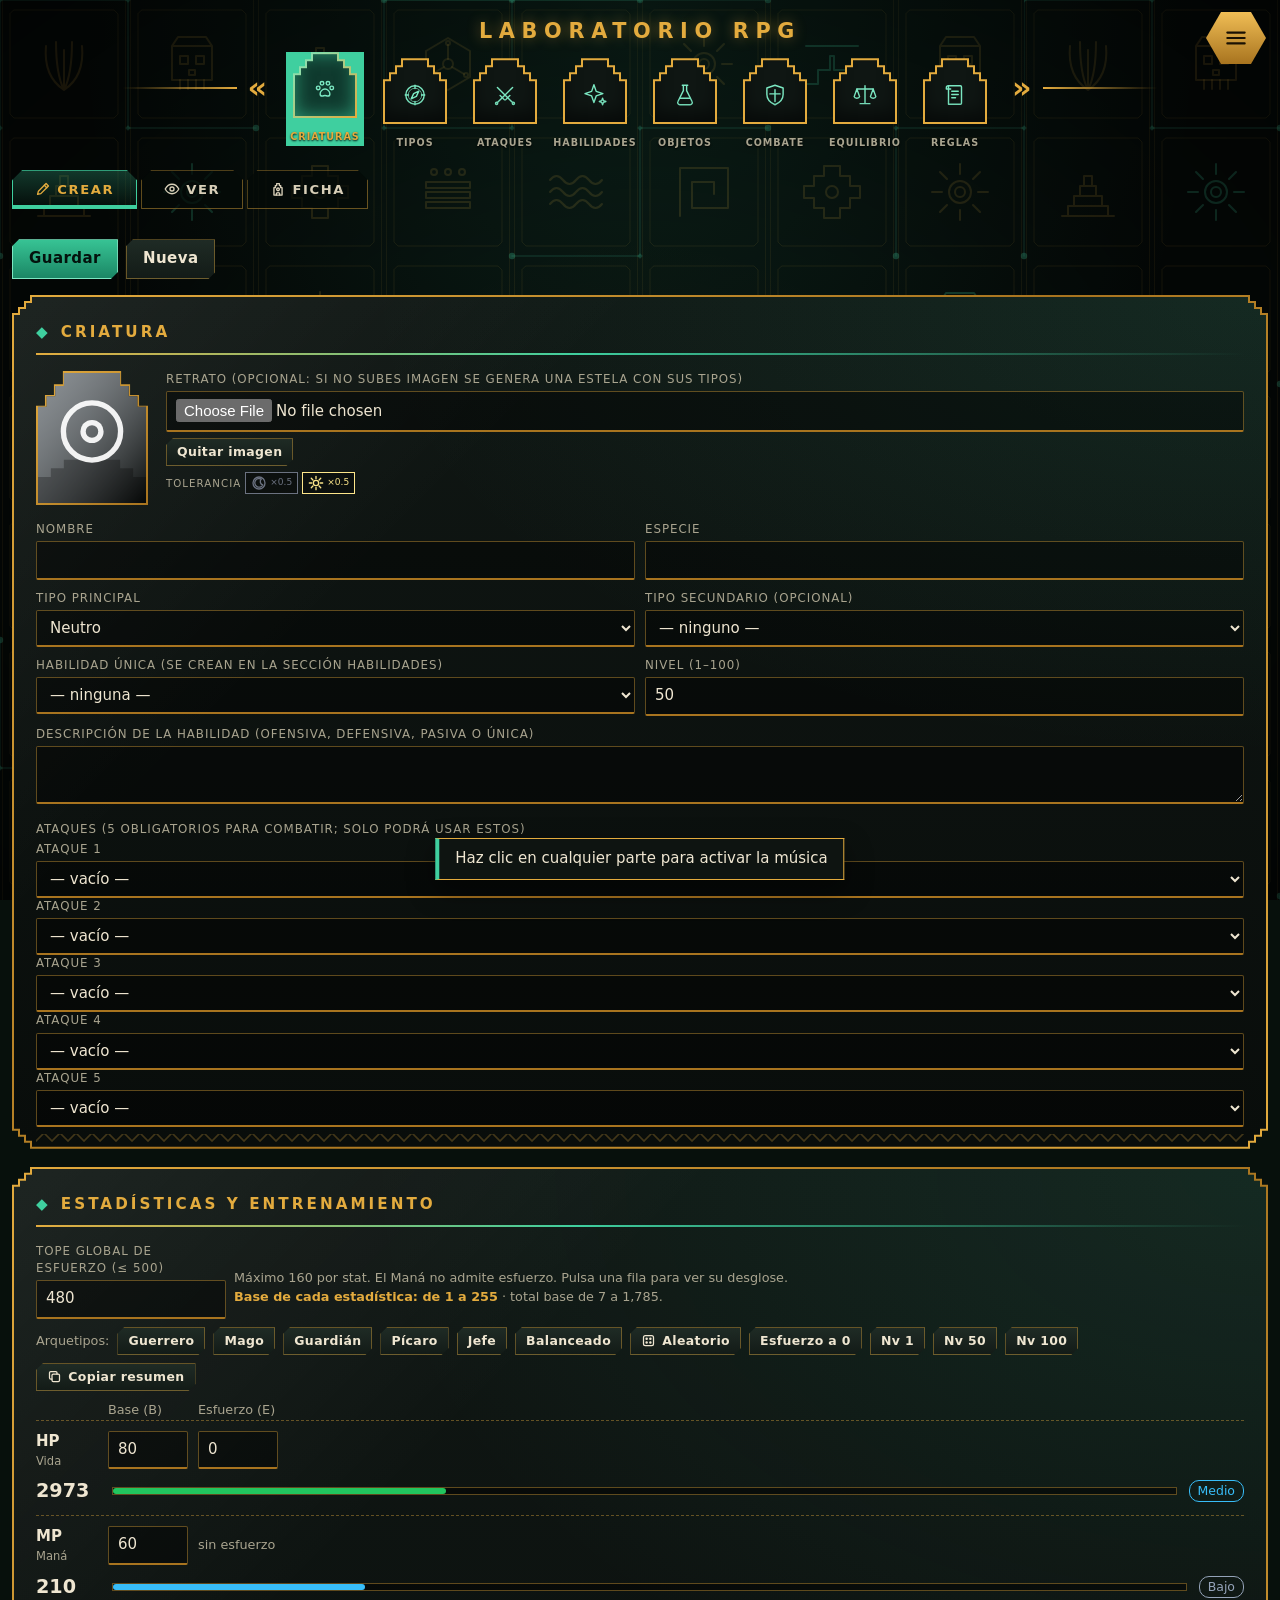
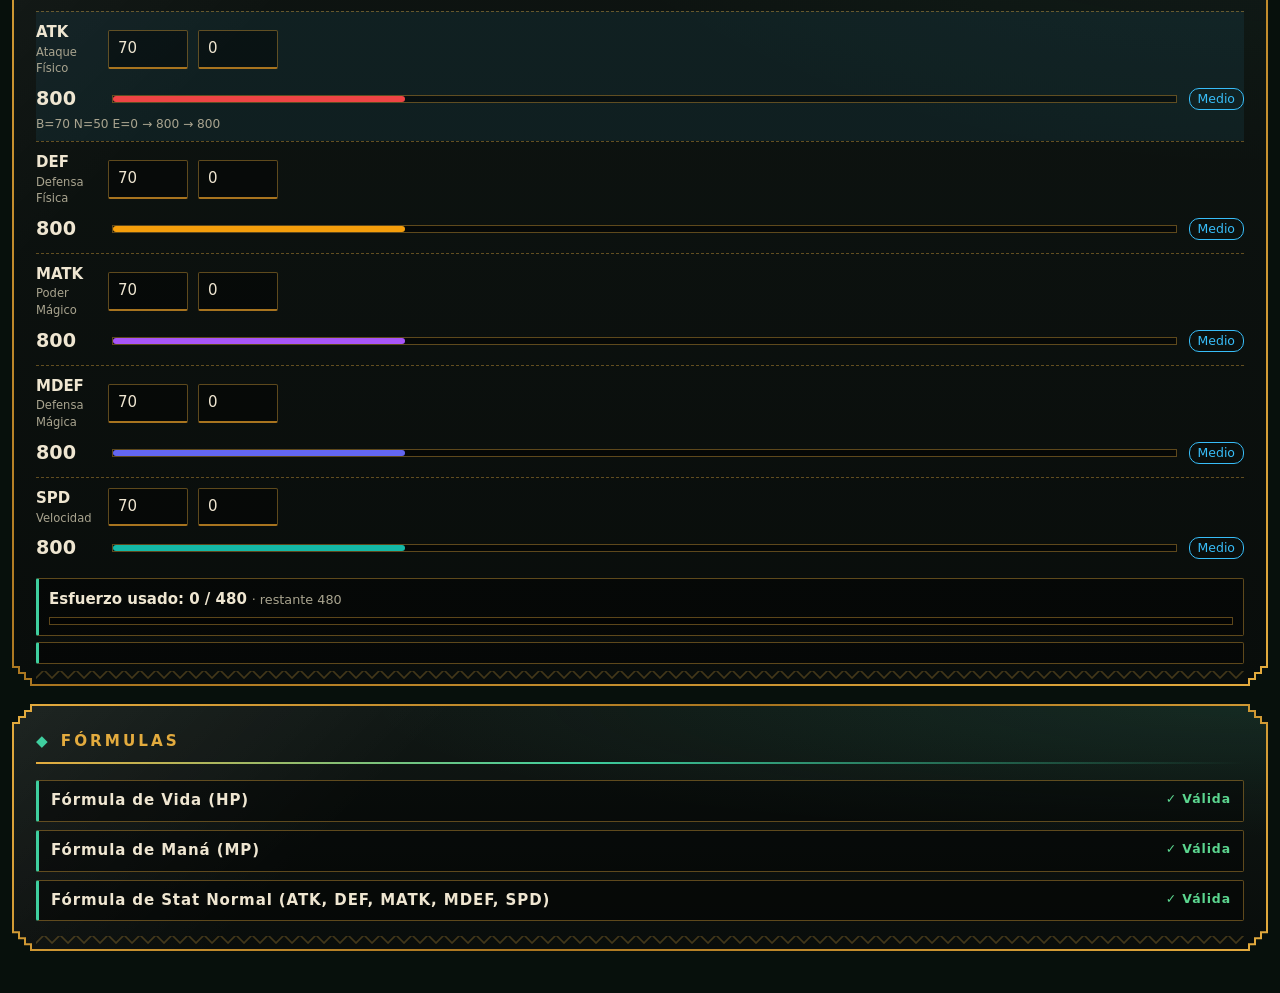
==== laboratorio/index.html @ 86270dec "refactor(laboratorio): extraer el audio a assets/audio" ====
<!DOCTYPE html>
<html lang="es">
<head>
<meta charset="utf-8">
<meta name="viewport" content="width=device-width, initial-scale=1, viewport-fit=cover">
<title>Laboratorio RPG</title>
<meta name="description" content="Laboratorio de diseño y pruebas para un RPG por turnos 3v3: criaturas, ataques, habilidades, tipos, simulador de combate y equilibrio.">
<link rel="icon" href="data:image/svg+xml,%3Csvg xmlns='http://www.w3.org/2000/svg' viewBox='0 0 64 64'%3E%3Crect width='64' height='64' rx='12' fill='%23071a14'/%3E%3Cpath d='M32 8l20 12v24L32 56 12 44V20z' fill='none' stroke='%23e0a526' stroke-width='4'/%3E%3Ccircle cx='32' cy='32' r='7' fill='%2322c55e'/%3E%3C/svg%3E">
<link rel="stylesheet" href="../assets/css/base.css">
<link rel="stylesheet" href="../assets/css/tema.css">
<link rel="stylesheet" href="../assets/css/componentes.css">
<script src="../assets/js/laboratorio/tema-inicial.js"></script>

</head>
<body>
<svg width="0" height="0" style="position:absolute" aria-hidden="true"><filter id="rasgado" x="-3%" y="-3%" width="106%" height="106%"><feTurbulence type="fractalNoise" baseFrequency=".035" numOctaves="4" seed="3" result="t"/><feDisplacementMap in="SourceGraphic" in2="t" scale="10" xChannelSelector="R" yChannelSelector="G"/></filter></svg>

<header>
  <h1>Laboratorio RPG</h1>
  <nav id='nav' aria-label='Secciones'><button>1 · Criaturas</button><button>2 · Tipos</button><button>3 · Ataques</button><button>4 · Habilidades</button><button>5 · Objetos</button><button>6 · Combate</button><button>7 · Equilibrio</button><button>8 · Reglas</button></nav>
</header>
<main>
<div>
  <section>
    <h2>Criatura</h2>
    <div id="xret"><div id="xretv"></div><div style="flex:1;min-width:220px"><label for="xretf">Retrato (opcional: si no subes imagen se genera una estela con sus tipos)</label><input id="xretf" type="file" accept="image/*"><div class="row" style="margin-top:6px"><button id="xretq" class="sm" type="button">Quitar imagen</button></div><div id="xdef"></div></div></div>
    <div class="grid g2">
      <div><label for="nombre">Nombre</label><input id="nombre" maxlength="40"></div>
      <div><label for="especie">Especie</label><input id="especie" maxlength="40"></div>
      <div><label for="t1">Tipo principal</label><select id="t1"></select></div>
      <div><label for="t2">Tipo secundario (opcional)</label><select id="t2"></select></div>
      <div><label for="hab">Habilidad única (se crean en la sección Habilidades)</label><select id="hab"></select></div>
      <div><label for="nivel">Nivel (1–100)</label><input id="nivel" type="number" min="1" max="100"></div>
    </div>
    <div style="margin-top:10px"><label for="habd">Descripción de la habilidad (ofensiva, defensiva, pasiva o única)</label><textarea id="habd" rows="2"></textarea></div>
    <div style="margin-top:10px"><label>Ataques (5 obligatorios para combatir; solo podrá usar estos)</label><div id="mvs" class="gp"></div></div>
  </section>

  <section>
    <h2>Estadísticas y entrenamiento</h2>
    <div class="row" style="margin-bottom:8px">
      <div style="width:190px"><label for="cap">Tope global de esfuerzo (≤ 500)</label><input id="cap" type="number" min="0" max="500"></div>
      <p class="hint" style="flex:1;min-width:200px;margin:14px 0 0">Máximo 160 por stat. El Maná no admite esfuerzo. Pulsa una fila para ver su desglose.<br><b style="color:var(--oro)">Base de cada estadística: de 1 a 255</b> · total base de 7 a 1,785.</p>
    </div>
    <div id="xq" class="row" style="margin-bottom:10px"></div>
    <div class="stat hint" style="border:0;padding:0"><span></span><span>Base (B)</span><span>Esfuerzo (E)</span><span></span></div>
    <div id="stats"></div>
    <div id="tot" class="tot"></div>
    <div id="xsum" class="tot xsum"></div>
  </section>

  <section>
    <h2>Fórmulas</h2>
    <div id="forms"></div>
  </section>
</div>

<div>
  <section>
    <h2>Criaturas guardadas</h2><input id="lq" placeholder="Buscar por nombre, especie, tipo o habilidad…" aria-label="Buscar criatura" style="margin-bottom:10px">
    <div class="row" style="margin-bottom:10px">
      <button class="pri" id="save">Guardar</button>
      <button id="new">Nueva</button>
    </div>
    <div id="list"></div>
  </section>
  <section>
    <h2>Respaldo JSON</h2>
    <div class="row" style="margin-bottom:8px">
      <button id="exp">Exportar catálogo</button>
      <button id="imp" class="am">Importar texto</button>
      <button id="cpy">Copiar</button>
    </div>
    <textarea id="json" rows="6" placeholder="Pulsa «Exportar» para ver el catálogo aquí, o pega un JSON y pulsa «Importar»."></textarea>
    <div style="margin-top:8px"><label for="file">…o carga un archivo .json</label><input id="file" type="file" accept=".json,application/json"></div>
  </section>
</div>
<div id="xficha" class="hid"><section id="xfsec"></section></div>
</main>
<div class="f2"><section id="fase2">
<h2>Tabla de tipos</h2>
<div class="row">
  <button id="mreset" class="danger">Restablecer todo a ×1</button>
  <button id="mord">Restablecer orden</button>
  <input id="tn" placeholder="Nuevo tipo" maxlength="20" aria-label="Nombre del nuevo tipo" style="width:150px">
  <input id="tc" type="color" value="#38bdf8" aria-label="Color del tipo" style="width:44px;padding:2px">
  <button id="tadd" class="am">Añadir tipo</button>
</div>
<div class="row" style="margin-top:8px"><select id="xte" style="width:160px" aria-label="Tipo a editar"></select><input id="xtr" placeholder="Nuevo nombre" maxlength="20" style="width:150px" aria-label="Nuevo nombre"><input id="xtk" type="color" style="width:44px;padding:2px" aria-label="Color"><button id="xtapl">Renombrar / recolorear tipo</button></div>
<p class="hint">Filas = atacante, columnas = defensor. Arrastra las cabeceras para reordenar (en ordenador). Los cambios se guardan solos.</p>
<div class="lg"><span class="m2">×2 Súper eficaz</span><span class="m1">×1 Normal</span><span class="m05">×0.5 Poco eficaz</span><span class="m0">×0 Inmune</span></div>
<div class="mxw" id="mx"></div>
<h3>Consultor defensivo</h3>
<div class="grid g3"><div><label for="xcp">Tipo primario</label><select id="xcp"></select></div><div><label for="xcs">Tipo secundario</label><select id="xcs"></select></div><div><label for="xch">Habilidad (inmunidades y resistencias por tipo)</label><select id="xch"></select></div></div>
<div id="xcres"></div>
<h3>Cobertura ofensiva</h3>
<p class="hint">Selecciona tipos atacantes: contra cada defensor se usa el multiplicador más alto.</p>
<div id="xochips" class="row" style="margin-bottom:8px"></div><div id="xores"></div>
</section></div>
<div class='f2'><section id='fase3'>
<h2>Catálogo de ataques</h2>
<div class='f3'>
<div id='f3form'>
<div class='grid g2'>
<div><label for='an'>Nombre del ataque</label><input id='an' maxlength='40'></div>
<div><label for='at'>Tipo elemental</label><select id='at'></select></div>
<div><label for='amp'>Consumo de maná (MP)</label><input id='amp' type='number' min='0'></div>
<div><label for='apr'>Prioridad del ataque (−3 a +3)</label><input id='apr' type='number' min='-3' max='3' step='1'></div>
<div><label for='acr'>Índice de golpe crítico</label><select id='acr'><option value='bajo'>Bajo (5%)</option><option value='medio'>Medio (7,5%)</option><option value='alto'>Alto (12,5%)</option></select></div>
<div><label for='ac'>Categoría</label><select id='ac'><option value='fis'>Daño Físico (ATK vs DEF)</option><option value='mag'>Daño Mágico (MATK vs MDEF)</option><option value='est'>Estado (sin daño)</option></select></div>
<div id='rpot'><label for='ap'>Potencia base</label><input id='ap' type='number' min='1'></div>
<div><label for='aa'>Alcance</label><select id='aa'><option value='uni'>Objetivo único</option><option value='area'>Área (3 enemigos)</option></select></div>
<div id='raoe'><label for='aaoe'>Daño por objetivo con 2+ alcanzados (%)</label><input id='aaoe' type='number' min='1' max='100'></div>
</div>
<div id='rcon' style='margin:6px 0'><label style='display:flex;gap:8px;align-items:center;color:var(--tx);font-size:.9rem'><input type='checkbox' id='acon' style='width:auto'> Ataque por contacto (activa las habilidades de contacto del rival)</label></div>
<div id='rreb' class='fx'><div class='gp'>
<div><label for='rbn'>Daño de rebote</label><select id='rbn'><option value='0'>Sin rebote</option><option value='1'>1 objetivo extra</option><option value='2'>2 objetivos extra</option></select></div>
<div id='rb1w'><label for='rb1'>1.er rebote (%)</label><input id='rb1' type='number' min='1' max='100'></div>
<div id='rb2w'><label for='rb2'>2.º rebote (%)</label><input id='rb2' type='number' min='1' max='100'></div>
</div></div>
<div style='margin-top:10px'><label for='ad'>Descripción</label><textarea id='ad' rows='2'></textarea></div>
<h3>Efectos secundarios</h3>
<div class='row'><select id='fxk' style='width:auto;flex:1'></select><button id='fxadd' class='am'>Añadir efecto</button></div>
<div id='fxl'></div>
<div class='row' style='margin-top:12px'><button id='a3save' class='pri'>Guardar ataque</button><button id='a3new'>Nuevo</button></div>
</div>
<div>
<h3 style='margin-top:0'>Catálogo</h3>
<div class='grid g2' style='margin-bottom:10px'>
<input id='fq' placeholder='Buscar…' aria-label='Buscar ataque'>
<select id='fc' aria-label='Categoría'><option value=''>Todas las categorías</option><option value='fis'>Físico</option><option value='mag'>Mágico</option><option value='est'>Estado</option></select>
<select id='ft' aria-label='Tipo'></select>
<select id='fa' aria-label='Alcance'><option value=''>Cualquier alcance</option><option value='uni'>Único</option><option value='area'>Área</option></select>
</div>
<div id='l3'></div>
<h3>Respaldo JSON</h3>
<div class='row' style='margin-bottom:8px'><button id='e3'>Exportar</button><button id='i3' class='am'>Importar texto</button><button id='c3'>Copiar</button></div>
<textarea id='j3' rows='5' placeholder='Pulsa «Exportar» o pega aquí un JSON y pulsa «Importar texto».'></textarea>
<div style='margin-top:8px'><label for='f3file'>…o carga un archivo .json</label><input id='f3file' type='file' accept='.json,application/json'></div>
</div>
</div>
</section></div>
<div class='f2'><section id='fase7'>
<h2>Objetos</h2>
<p class='hint'>Catálogo único de objetos. En el simulador, los pasivos y ofensivos se equipan a cada criatura y los consumibles viven en la mochila de cada jugador. Todo es editable y se guarda solo.</p>
<div class='sb' id='xosb'><button data-c='act' class='on'>Activos</button><button data-c='pas'>Pasivos</button></div>
<div id='xolist'></div><div id='xoform'></div>
<div class='row' style='margin-top:16px'><button id='xoreset' class='danger'>Restablecer objetos predeterminados</button></div>
</section></div>
<div class='f2'><section id='fase4'>
<h2>Simulador de combate 3v3</h2>
<div id='setup4'>
<div class='row' style='margin-bottom:10px'><div style='width:230px'><label for='w4'>Clima inicial</label><select id='w4'></select></div><div style='width:190px'><label for='xseed'>Semilla (vacía = aleatoria)</label><input id='xseed' maxlength='40' placeholder='ej. 1234'></div><button id='xseedr' title='Semilla aleatoria' aria-label='Semilla aleatoria'><i class='ic ic-dado' style='margin:0'></i></button><button id='r4'>Actualizar criaturas</button><button id='go4' class='pri'>Iniciar combate</button></div>
<div class='row' style='margin-bottom:10px'><div style='flex:1;min-width:170px'><label for='pn0'>Nombre del Jugador 1</label><input id='pn0' maxlength='20' placeholder='Jugador 1'></div><div style='flex:1;min-width:170px'><label for='pn1'>Nombre del Jugador 2</label><input id='pn1' maxlength='20' placeholder='Jugador 2'></div><div style='width:250px'><label for='vs4'>Modo</label><select id='vs4'><option value='pvp'>Dos jugadores</option><option value='cpu'>Jugador 1 contra la máquina</option></select></div><div id='polw' style='width:260px' class='hid'><label for='pol4'>Estrategia de la máquina</label><select id='pol4'><option value='in'>Inteligente</option><option value='gr'>Voraz</option><option value='al'>Aleatoria</option></select></div></div>
<p class='hint'>Elige hasta 6 criaturas por jugador; las 3 primeras salen al campo. Cada una lleva un objeto pasivo y uno ofensivo. Las criaturas y ataques vienen de las fases 1 y 3.</p>
<div class='arena' id='sl4'></div>
<h3>Equipos guardados</h3>
<p class='hint'>Guarda la formación de un jugador (criaturas, objetos y ataques elegidos) con un nombre y cárgala después en cualquiera de los dos lados.</p>
<div class='row' style='margin-bottom:8px'><input id='eqn' placeholder='Nombre del equipo' maxlength='40' style='flex:1;min-width:180px'><button id='eqs0'>Guardar Jugador 1</button><button id='eqs1'>Guardar Jugador 2</button></div><div id='eql'></div>
<h3>Combates guardados</h3><div id='cbl'></div>
<h3>Configuración JSON</h3>
<div class='row' style='margin-bottom:8px'><button id='e4'>Exportar</button><button id='i4' class='am'>Importar texto</button><button id='c4'>Copiar</button></div>
<textarea id='j4' rows='4' placeholder='Pulsa «Exportar» o pega aquí una configuración y pulsa «Importar texto».'></textarea>
<div style='margin-top:8px'><label for='f4file'>…o carga un archivo .json</label><input id='f4file' type='file' accept='.json,application/json'></div>
<h3>Replay y pruebas de regresión</h3>
<p class='hint'>Un replay guarda la semilla, los equipos y las acciones de cada turno. Reproducirlo debe dar exactamente el mismo resultado: sirve para comprobar que editar datos no rompió nada y, más adelante, que la versión de C# coincide.</p>
<textarea id='xrp' rows='4' placeholder='Termina un combate y pulsa «Copiar replay», o pega aquí un replay.'></textarea>
<div class='row' style='margin-top:8px'><button id='xrrun' class='am'>Reproducir replay</button></div><div id='xrres' class='hint'></div>
</div>
<div id='bt4' class='hid'>
<div class='row' style='margin-bottom:10px'><div style='width:230px'><label for='w4b'>Clima activo</label><select id='w4b'></select></div><div style='width:170px'><label for='vel4'>Velocidad de animación</label><select id='vel4'><option value='lento'>Lenta</option><option value='normal'>Normal</option><option value='rapido'>Rápida</option><option value='ins'>Instantánea</option></select></div><button id='run4' class='am'>Ejecutar turno</button><span id='tmr4' class='hint' aria-live='off'></span><button id='auto4' title='La IA inteligente juega por ti hasta que caiga una criatura'>Avanzar hasta un KO</button><button id='undo4' title='Vuelve al inicio del último turno para elegir otras órdenes'>Deshacer turno</button><label class='stp'><input type='checkbox' id='step4'> Paso a paso</label><button id='next4' class='am hid'>Siguiente ▸</button><button id='end4'>Terminar combate</button><button id='xrcp'>Copiar replay</button></div><div class='row' style='margin-bottom:10px'><input id='svn' placeholder='Nombre para guardar este combate' maxlength='40' style='flex:1;min-width:200px'><button id='sv4'>Guardar combate</button></div>
<div id='arv' class='arv'><div class='ars j1'><h4 id='an0'>Jugador 1</h4><div id='sl0' class='asl'></div><div id='bn0' class='abn'></div></div><div id='arc' class='arc'></div><div class='ars j2'><h4 id='an1'>Jugador 2</h4><div id='sl1' class='asl'></div><div id='bn1' class='abn'></div></div></div>
<div class='msgw'><div id='msg4' class='msg'></div><button id='skip4' class='sm hid'>Saltar</button></div>
<div id='ordbar' class='ordb'></div>
<div id='ords4'><div class='arena'><div id='ar0'></div><div id='ar1'></div></div></div>
<details id='insp' style='margin-top:10px'><summary>Inspector de cálculo</summary><div class='row' style='margin:8px 0'><div style='width:220px'><label for='insf'>Mostrar</label><select id='insf'><option value='last'>Último turno</option><option value='all'>Todos los turnos</option></select></div></div><div id='insl'></div></details>
<div id='intro4'></div>
<div id='fin4' class='fin hid'><div class='fbox'><h2 id='fin4t'></h2><p id='fin4s' class='hint'></p><div class='row' style='justify-content:center;margin-top:14px'><button id='fin4c'>Ver arena</button><button id='fin4e' class='am'>Terminar combate</button></div></div></div>
<details style='margin-top:10px'><summary>Registro detallado</summary><div id='lg4' class='log'></div></details>
</div>
</section></div>
<div class='f2'><section id='fase5'>
<h2>Habilidades</h2>
<div class='f3'>
<div id='f5form'>
<div class='grid g2'>
<div><label for='hn'>Nombre de la habilidad</label><input id='hn' maxlength='40'></div>
<div><label for='hd'>Descripción (opcional; si la dejas vacía se genera sola)</label><input id='hd' maxlength='160'></div>
</div>
<h3>Efectos</h3>
<div class='row'><select id='hk' style='width:auto;flex:1'></select><button id='hadd' class='am'>Añadir efecto</button></div>
<div id='hfl'></div>
<div class='row' style='margin-top:12px'><button id='hsave' class='pri'>Guardar habilidad</button><button id='hnew'>Nueva</button></div>
</div>
<div>
<h3 style='margin-top:0'>Catálogo</h3>
<input id='hq' placeholder='Buscar habilidad…' aria-label='Buscar habilidad' style='margin-bottom:10px'><div id='hl'></div>
<h3>Respaldo JSON</h3>
<div class='row' style='margin-bottom:8px'><button id='he'>Exportar</button><button id='hi' class='am'>Importar texto</button><button id='hc'>Copiar</button></div>
<textarea id='hj' rows='4' placeholder='Pulsa «Exportar» o pega aquí un JSON y pulsa «Importar texto».'></textarea>
<div style='margin-top:8px'><label for='hfile'>…o carga un archivo .json</label><input id='hfile' type='file' accept='.json,application/json'></div>
</div>
</div>
</section></div>
<div class='f2'><section id='fase8'>
<h2>Equilibrio</h2>
<p class='hint'>Herramientas para equilibrar el juego con exactamente las mismas reglas del simulador de combate.</p>
<div class='sb' id='xesb'><button data-c='calc' class='on'>Calculadora de daño</button><button data-c='sim'>Simulación masiva</button></div>
<div id='xecalc'></div><div id='xesim' class='hid'></div>
</section></div>
<div class='f2'><section id='fase6'>
<h2>Reglas del juego y proyecto</h2>
<p class='hint'>Climas, estados, objetos, mochila, rangos, límites y fórmulas por defecto son datos editables (JSON validado). Los cambios se guardan solos y afectan a todo el laboratorio.</p>
<div id='xrules'></div>
<h3>Validador de datos</h3>
<p class='hint'>Revisa referencias rotas, duplicados, fórmulas inválidas y datos incompletos en todo el proyecto.</p>
<div class='row' style='margin-bottom:8px'><button id='xvr' class='pri'>Validar todo</button><span id='xvs' class='hint'></span></div><div id='xvl'></div>
<h3>Proyecto completo</h3>
<div class='row' style='margin-bottom:8px'><button id='xe'>Exportar todo</button><button id='xu' class='am'>Exportar para Unity (v3)</button><button id='xc'>Copiar</button><button id='xi' class='am'>Importar todo</button><button id='xdemo' class='am' title='Sustituye criaturas, ataques y habilidades por un conjunto de pruebas'>Cargar datos de prueba</button><button id='xr' class='danger'>Restablecer proyecto</button></div>
<textarea id='xj' rows='6' placeholder='Exporta criaturas, ataques, habilidades, tipos, reglas y configuración de combate en un solo JSON.'></textarea>
<div style='margin-top:8px'><label for='xfile'>…o carga un archivo .json</label><input id='xfile' type='file' accept='.json,application/json'></div>
</section></div>
<div id="xfab"><button id="xmenu" class="hexb" type="button" aria-label="Ajustes" aria-haspopup="dialog" aria-expanded="false" title="Ajustes"><i class="ic ic-menu"></i></button></div>
<div id="xscrim"></div>
<aside id="xset" role="dialog" aria-modal="true" aria-labelledby="xsett"><div class="xsin">
<div class="xsh"><h2 id="xsett">Ajustes</h2><button id="xsx" class="hexb sm" type="button" aria-label="Cerrar ajustes"><i class="ic ic-x"></i></button></div>
<div class="srow"><div class="sl"><b>Tema</b><small id="xz_t"></small></div><button id="xtema" class="hexb" type="button" aria-label="Cambiar tema"></button></div>
<div class="srow"><div class="sl"><b>Música</b><small id="xz_m"></small><input type="range" id="xv_m" min="0" max="100" aria-label="Volumen de la música"></div><button id="xmus" class="hexb" type="button" aria-pressed="false" aria-label="Música"><i class="ic ic-nota"></i></button></div>
<div class="srow"><div class="sl"><b>Efectos de sonido</b><small id="xz_s"></small><input type="range" id="xv_s" min="0" max="100" aria-label="Volumen de los efectos"></div><button id="xsfx" class="hexb" type="button" aria-pressed="true" aria-label="Efectos de sonido"><i class="ic ic-vol"></i></button></div>
<div class="srow"><div class="sl"><b>Reducir animaciones</b><small id="xz_a"></small></div><button id="xan" class="hexb" type="button" aria-pressed="false" aria-label="Reducir animaciones"><i class="ic ic-pausa"></i></button></div>
<div class="srow"><div class="sl"><b>Pantalla completa</b><small id="xz_f"></small></div><button id="xfs" class="hexb" type="button" aria-pressed="false" aria-label="Pantalla completa"><i class="ic ic-full"></i></button></div>
<p class="xsnota">Los ajustes se guardan en este navegador. Pulsa Esc para cerrar.</p>
</div></aside>
<audio id="xbgm" loop preload="auto"></audio>
<div id="toast" role="status"></div>

<script src="../assets/js/laboratorio/motor.js"></script>
<script type="text/plain" id="xdemo_d">{"version":5,"criaturas":[{"id":"c_tonatiuh","nombre":"Tonatiuh","especie":"Ave solar","tipos":["Fuego","Viento"],"hab":"Llama interior","habId":"h_llama","habd":"Fuego ×1.2.","atk":["a_llamarada","a_colmillo","a_danza","a_rafaga","a_golpe"],"nivel":50,"learn":["a_tornado","a_fuegofatuo","a_relampago","a_azote"],"cap":480,"base":{"hp":80,"mp":70,"atk":80,"def":65,"matk":100,"mdef":70,"spd":95},"ev":{"hp":0,"atk":0,"def":0,"matk":0,"mdef":0,"spd":0},"f":{"hp":"((310 * B^0.5) + ((E / 8) * 25) * N / 100) + 100 + (N * 2)","mp":"B + N * 2 + 50","atk":"[((B * 2 / 5) + (E / 16)) / 2] * N + 50 + N","def":"[((B * 2 / 5) + (E / 16)) / 2] * N + 50 + N","matk":"[((B * 2 / 5) + (E / 16)) / 2] * N + 50 + N","mdef":"[((B * 2 / 5) + (E / 16)) / 2] * N + 50 + N","spd":"[((B * 2 / 5) + (E / 16)) / 2] * N + 50 + N"},"sync":true},{"id":"c_quetzal","nombre":"Quetzalín","especie":"Ave plumada","tipos":["Viento","Sagrado"],"hab":"Veloz","habId":"h_velo","habd":"Prioridad +1.","atk":["a_rafaga","a_luz","a_aliento","a_velo","a_giro"],"nivel":50,"learn":["a_tornado","a_himno","a_succion","a_barrera"],"cap":480,"base":{"hp":75,"mp":80,"atk":70,"def":70,"matk":95,"mdef":85,"spd":110},"ev":{"hp":0,"atk":0,"def":0,"matk":0,"mdef":0,"spd":0},"f":{"hp":"((310 * B^0.5) + ((E / 8) * 25) * N / 100) + 100 + (N * 2)","mp":"B + N * 2 + 50","atk":"[((B * 2 / 5) + (E / 16)) / 2] * N + 50 + N","def":"[((B * 2 / 5) + (E / 16)) / 2] * N + 50 + N","matk":"[((B * 2 / 5) + (E / 16)) / 2] * N + 50 + N","mdef":"[((B * 2 / 5) + (E / 16)) / 2] * N + 50 + N","spd":"[((B * 2 / 5) + (E / 16)) / 2] * N + 50 + N"},"sync":true},{"id":"c_ahuizotl","nombre":"Ahuizotl","especie":"Nutria acuática","tipos":["Agua","Oscuro"],"hab":"Red pegajosa","habId":"h_trampa","habd":"Atrapa al rival al entrar.","atk":["a_chorro","a_burbuja","a_mordisco","a_marea","a_rugido"],"nivel":50,"learn":["a_pesadilla","a_vaciar","a_maldicion","a_golpe"],"cap":480,"base":{"hp":90,"mp":75,"atk":85,"def":80,"matk":90,"mdef":80,"spd":70},"ev":{"hp":0,"atk":0,"def":0,"matk":0,"mdef":0,"spd":0},"f":{"hp":"((310 * B^0.5) + ((E / 8) * 25) * N / 100) + 100 + (N * 2)","mp":"B + N * 2 + 50","atk":"[((B * 2 / 5) + (E / 16)) / 2] * N + 50 + N","def":"[((B * 2 / 5) + (E / 16)) / 2] * N + 50 + N","matk":"[((B * 2 / 5) + (E / 16)) / 2] * N + 50 + N","mdef":"[((B * 2 / 5) + (E / 16)) / 2] * N + 50 + N","spd":"[((B * 2 / 5) + (E / 16)) / 2] * N + 50 + N"},"sync":true},{"id":"c_ceiba","nombre":"Ceibón","especie":"Árbol guardián","tipos":["Planta","Tierra"],"hab":"Espinas","habId":"h_espinas","habd":"Refleja 25% del daño físico.","atk":["a_latigo","a_drenaje","a_raices","a_muro","a_esporas"],"nivel":50,"learn":["a_hojas","a_terremoto","a_sinergia","a_lento"],"cap":480,"base":{"hp":120,"mp":60,"atk":90,"def":110,"matk":70,"mdef":90,"spd":40},"ev":{"hp":0,"atk":0,"def":0,"matk":0,"mdef":0,"spd":0},"f":{"hp":"((310 * B^0.5) + ((E / 8) * 25) * N / 100) + 100 + (N * 2)","mp":"B + N * 2 + 50","atk":"[((B * 2 / 5) + (E / 16)) / 2] * N + 50 + N","def":"[((B * 2 / 5) + (E / 16)) / 2] * N + 50 + N","matk":"[((B * 2 / 5) + (E / 16)) / 2] * N + 50 + N","mdef":"[((B * 2 / 5) + (E / 16)) / 2] * N + 50 + N","spd":"[((B * 2 / 5) + (E / 16)) / 2] * N + 50 + N"},"sync":true},{"id":"c_tlaloc","nombre":"Tlalocán","especie":"Nube viva","tipos":["Eléctrico","Agua"],"hab":"Flotación","habId":"h_flotar","habd":"Inmune a Tierra.","atk":["a_rayo","a_chispa","a_carga","a_chorro","a_velo"],"nivel":50,"learn":["a_marea","a_tornado","a_lentitud","a_relampago"],"cap":480,"base":{"hp":70,"mp":90,"atk":60,"def":65,"matk":115,"mdef":90,"spd":100},"ev":{"hp":0,"atk":0,"def":0,"matk":0,"mdef":0,"spd":0},"f":{"hp":"((310 * B^0.5) + ((E / 8) * 25) * N / 100) + 100 + (N * 2)","mp":"B + N * 2 + 50","atk":"[((B * 2 / 5) + (E / 16)) / 2] * N + 50 + N","def":"[((B * 2 / 5) + (E / 16)) / 2] * N + 50 + N","matk":"[((B * 2 / 5) + (E / 16)) / 2] * N + 50 + N","mdef":"[((B * 2 / 5) + (E / 16)) / 2] * N + 50 + N","spd":"[((B * 2 / 5) + (E / 16)) / 2] * N + 50 + N"},"sync":true},{"id":"c_itzcuintli","nombre":"Itzcuintli","especie":"Can espectral","tipos":["Oscuro","Neutro"],"hab":"Intimidación","habId":"h_intim","habd":"Al entrar baja el ATK rival.","atk":["a_mordisco","a_desgarro","a_rugido","a_pesadilla","a_golpe"],"nivel":50,"learn":["a_herida","a_azote","a_vaciar","a_relampago"],"cap":480,"base":{"hp":85,"mp":65,"atk":105,"def":75,"matk":70,"mdef":70,"spd":95},"ev":{"hp":0,"atk":0,"def":0,"matk":0,"mdef":0,"spd":0},"f":{"hp":"((310 * B^0.5) + ((E / 8) * 25) * N / 100) + 100 + (N * 2)","mp":"B + N * 2 + 50","atk":"[((B * 2 / 5) + (E / 16)) / 2] * N + 50 + N","def":"[((B * 2 / 5) + (E / 16)) / 2] * N + 50 + N","matk":"[((B * 2 / 5) + (E / 16)) / 2] * N + 50 + N","mdef":"[((B * 2 / 5) + (E / 16)) / 2] * N + 50 + N","spd":"[((B * 2 / 5) + (E / 16)) / 2] * N + 50 + N"},"sync":true},{"id":"c_tepeyolot","nombre":"Tepeyolotl","especie":"Jaguar de roca","tipos":["Roca","Tierra"],"hab":"Furia","habId":"h_furia","habd":"Con poca vida sube ATK.","atk":["a_pedrada","a_terremoto","a_coraza","a_alud","a_golpe"],"nivel":50,"learn":["a_lento","a_muro","a_azote","a_relampago"],"cap":480,"base":{"hp":100,"mp":55,"atk":115,"def":100,"matk":55,"mdef":65,"spd":60},"ev":{"hp":0,"atk":0,"def":0,"matk":0,"mdef":0,"spd":0},"f":{"hp":"((310 * B^0.5) + ((E / 8) * 25) * N / 100) + 100 + (N * 2)","mp":"B + N * 2 + 50","atk":"[((B * 2 / 5) + (E / 16)) / 2] * N + 50 + N","def":"[((B * 2 / 5) + (E / 16)) / 2] * N + 50 + N","matk":"[((B * 2 / 5) + (E / 16)) / 2] * N + 50 + N","mdef":"[((B * 2 / 5) + (E / 16)) / 2] * N + 50 + N","spd":"[((B * 2 / 5) + (E / 16)) / 2] * N + 50 + N"},"sync":true},{"id":"c_ixtli","nombre":"Ixtlimetal","especie":"Autómata de obsidiana","tipos":["Metal","Roca"],"hab":"Piel ígnea","habId":"h_piel","habd":"Resiste Hielo.","atk":["a_acero","a_garra","a_extremo","a_coraza","a_pedrada"],"nivel":50,"learn":["a_alud","a_muro","a_giro","a_golpe"],"cap":480,"base":{"hp":95,"mp":60,"atk":100,"def":120,"matk":60,"mdef":90,"spd":50},"ev":{"hp":0,"atk":0,"def":0,"matk":0,"mdef":0,"spd":0},"f":{"hp":"((310 * B^0.5) + ((E / 8) * 25) * N / 100) + 100 + (N * 2)","mp":"B + N * 2 + 50","atk":"[((B * 2 / 5) + (E / 16)) / 2] * N + 50 + N","def":"[((B * 2 / 5) + (E / 16)) / 2] * N + 50 + N","matk":"[((B * 2 / 5) + (E / 16)) / 2] * N + 50 + N","mdef":"[((B * 2 / 5) + (E / 16)) / 2] * N + 50 + N","spd":"[((B * 2 / 5) + (E / 16)) / 2] * N + 50 + N"},"sync":true},{"id":"c_mictlan","nombre":"Mictlani","especie":"Mariposa nocturna","tipos":["Tóxico","Oscuro"],"hab":"Piel tóxica","habId":"h_toxica","habd":"30% de intoxicar al golpear por contacto.","atk":["a_dardo","a_niebla","a_corrosion","a_pesadilla","a_retirada"],"nivel":50,"learn":["a_mordisco","a_maldicion","a_vaciar","a_golpe"],"cap":480,"base":{"hp":70,"mp":85,"atk":65,"def":70,"matk":100,"mdef":85,"spd":90},"ev":{"hp":0,"atk":0,"def":0,"matk":0,"mdef":0,"spd":0},"f":{"hp":"((310 * B^0.5) + ((E / 8) * 25) * N / 100) + 100 + (N * 2)","mp":"B + N * 2 + 50","atk":"[((B * 2 / 5) + (E / 16)) / 2] * N + 50 + N","def":"[((B * 2 / 5) + (E / 16)) / 2] * N + 50 + N","matk":"[((B * 2 / 5) + (E / 16)) / 2] * N + 50 + N","mdef":"[((B * 2 / 5) + (E / 16)) / 2] * N + 50 + N","spd":"[((B * 2 / 5) + (E / 16)) / 2] * N + 50 + N"},"sync":true},{"id":"c_itztli","nombre":"Itztli","especie":"Zorro de hielo","tipos":["Hielo","Viento"],"hab":"Piel ígnea","habId":"h_piel","habd":"Resiste Hielo.","atk":["a_ventisca","a_lanza","a_escarcha","a_lentitud","a_giro"],"nivel":50,"learn":["a_rafaga","a_tornado","a_aliento","a_relampago"],"cap":480,"base":{"hp":75,"mp":75,"atk":85,"def":70,"matk":95,"mdef":75,"spd":105},"ev":{"hp":0,"atk":0,"def":0,"matk":0,"mdef":0,"spd":0},"f":{"hp":"((310 * B^0.5) + ((E / 8) * 25) * N / 100) + 100 + (N * 2)","mp":"B + N * 2 + 50","atk":"[((B * 2 / 5) + (E / 16)) / 2] * N + 50 + N","def":"[((B * 2 / 5) + (E / 16)) / 2] * N + 50 + N","matk":"[((B * 2 / 5) + (E / 16)) / 2] * N + 50 + N","mdef":"[((B * 2 / 5) + (E / 16)) / 2] * N + 50 + N","spd":"[((B * 2 / 5) + (E / 16)) / 2] * N + 50 + N"},"sync":true},{"id":"c_xochi","nombre":"Xochitl","especie":"Flor sanadora","tipos":["Planta","Sagrado"],"hab":"Sin habilidad útil","habId":"h_nada","habd":"Para comparar.","atk":["a_drenaje","a_luz","a_himno","a_barrera","a_succion"],"nivel":50,"learn":["a_esporas","a_hojas","a_sinergia","a_raices"],"cap":480,"base":{"hp":100,"mp":95,"atk":55,"def":85,"matk":100,"mdef":110,"spd":60},"ev":{"hp":0,"atk":0,"def":0,"matk":0,"mdef":0,"spd":0},"f":{"hp":"((310 * B^0.5) + ((E / 8) * 25) * N / 100) + 100 + (N * 2)","mp":"B + N * 2 + 50","atk":"[((B * 2 / 5) + (E / 16)) / 2] * N + 50 + N","def":"[((B * 2 / 5) + (E / 16)) / 2] * N + 50 + N","matk":"[((B * 2 / 5) + (E / 16)) / 2] * N + 50 + N","mdef":"[((B * 2 / 5) + (E / 16)) / 2] * N + 50 + N","spd":"[((B * 2 / 5) + (E / 16)) / 2] * N + 50 + N"},"sync":true},{"id":"c_neutro","nombre":"Tlacuache","especie":"Marsupial común","tipos":["Neutro"],"hab":"Sin habilidad útil","habId":"h_nada","habd":"Para comparar.","atk":["a_golpe","a_azote","a_desgarro","a_relampago","a_herida"],"nivel":50,"learn":["a_chispa","a_colmillo","a_garra","a_chorro"],"cap":480,"base":{"hp":90,"mp":70,"atk":80,"def":80,"matk":80,"mdef":80,"spd":80},"ev":{"hp":0,"atk":0,"def":0,"matk":0,"mdef":0,"spd":0},"f":{"hp":"((310 * B^0.5) + ((E / 8) * 25) * N / 100) + 100 + (N * 2)","mp":"B + N * 2 + 50","atk":"[((B * 2 / 5) + (E / 16)) / 2] * N + 50 + N","def":"[((B * 2 / 5) + (E / 16)) / 2] * N + 50 + N","matk":"[((B * 2 / 5) + (E / 16)) / 2] * N + 50 + N","mdef":"[((B * 2 / 5) + (E / 16)) / 2] * N + 50 + N","spd":"[((B * 2 / 5) + (E / 16)) / 2] * N + 50 + N"},"sync":true}],"ataques":[{"id":"a_llamarada","crit":"medio","nombre":"Llamarada","desc":"","tipo":"Fuego","mp":20,"cat":"mag","pot":90,"alc":"uni","aoe":75,"reb":[],"prio":0,"con":false,"fx":[]},{"id":"a_colmillo","crit":"medio","nombre":"Colmillo ígneo","desc":"","tipo":"Fuego","mp":12,"cat":"fis","pot":65,"alc":"uni","aoe":75,"reb":[],"prio":0,"con":true,"fx":[{"k":"status","p":30,"e":"Quemadura"}]},{"id":"a_latigo","crit":"bajo","nombre":"Latigazo","desc":"","tipo":"Planta","mp":12,"cat":"fis","pot":70,"alc":"uni","aoe":75,"reb":[],"prio":0,"con":true,"fx":[]},{"id":"a_drenaje","crit":"bajo","nombre":"Drenaje vital","desc":"","tipo":"Planta","mp":14,"cat":"mag","pot":60,"alc":"uni","aoe":75,"reb":[],"prio":0,"con":false,"fx":[{"k":"lifesteal","p":100,"v":50}]},{"id":"a_hojas","crit":"bajo","nombre":"Lluvia de hojas","desc":"","tipo":"Planta","mp":18,"cat":"mag","pot":55,"alc":"area","aoe":75,"reb":[],"prio":0,"con":false,"fx":[]},{"id":"a_chorro","crit":"bajo","nombre":"Chorro","desc":"","tipo":"Agua","mp":12,"cat":"mag","pot":70,"alc":"uni","aoe":75,"reb":[],"prio":0,"con":false,"fx":[]},{"id":"a_marea","crit":"bajo","nombre":"Marea","desc":"","tipo":"Agua","mp":22,"cat":"mag","pot":70,"alc":"area","aoe":75,"reb":[],"prio":0,"con":false,"fx":[]},{"id":"a_rafaga","crit":"bajo","nombre":"Ráfaga","desc":"","tipo":"Viento","mp":8,"cat":"mag","pot":60,"alc":"uni","aoe":75,"reb":[],"prio":1,"con":false,"fx":[]},{"id":"a_tornado","crit":"bajo","nombre":"Tornado","desc":"","tipo":"Viento","mp":18,"cat":"mag","pot":65,"alc":"area","aoe":75,"reb":[],"prio":0,"con":false,"fx":[]},{"id":"a_ventisca","crit":"bajo","nombre":"Ventisca","desc":"","tipo":"Hielo","mp":24,"cat":"mag","pot":80,"alc":"area","aoe":75,"reb":[],"prio":0,"con":false,"fx":[{"k":"status","p":20,"e":"Congelación"}]},{"id":"a_lanza","crit":"alto","nombre":"Lanza helada","desc":"","tipo":"Hielo","mp":14,"cat":"fis","pot":75,"alc":"uni","aoe":75,"reb":[],"prio":0,"con":false,"fx":[]},{"id":"a_terremoto","crit":"bajo","nombre":"Terremoto","desc":"","tipo":"Tierra","mp":24,"cat":"fis","pot":85,"alc":"area","aoe":75,"reb":[],"prio":0,"con":false,"fx":[]},{"id":"a_rayo","crit":"medio","nombre":"Rayo","desc":"","tipo":"Eléctrico","mp":16,"cat":"mag","pot":80,"alc":"uni","aoe":75,"reb":[],"prio":0,"con":false,"fx":[{"k":"status","p":30,"e":"Parálisis"}]},{"id":"a_chispa","crit":"alto","nombre":"Chispa","desc":"","tipo":"Eléctrico","mp":6,"cat":"fis","pot":40,"alc":"uni","aoe":75,"reb":[],"prio":1,"con":true,"fx":[]},{"id":"a_pedrada","crit":"medio","nombre":"Pedrada","desc":"","tipo":"Roca","mp":14,"cat":"fis","pot":80,"alc":"uni","aoe":75,"reb":[],"prio":0,"con":false,"fx":[]},{"id":"a_alud","crit":"bajo","nombre":"Alud","desc":"","tipo":"Roca","mp":20,"cat":"fis","pot":70,"alc":"area","aoe":75,"reb":[],"prio":0,"con":false,"fx":[]},{"id":"a_dardo","crit":"alto","nombre":"Dardo venenoso","desc":"","tipo":"Tóxico","mp":8,"cat":"fis","pot":45,"alc":"uni","aoe":75,"reb":[],"prio":0,"con":true,"fx":[{"k":"status","p":100,"e":"Intoxicación"}]},{"id":"a_garra","crit":"alto","nombre":"Garra metálica","desc":"","tipo":"Metal","mp":12,"cat":"fis","pot":70,"alc":"uni","aoe":75,"reb":[],"prio":0,"con":true,"fx":[{"k":"boost","p":20,"t":"user","s":"ATK","n":1}]},{"id":"a_acero","crit":"bajo","nombre":"Golpe de acero","desc":"","tipo":"Metal","mp":20,"cat":"fis","pot":95,"alc":"uni","aoe":75,"reb":[],"prio":0,"con":false,"fx":[{"k":"recoil","p":100,"b":"dmg","v":25}]},{"id":"a_mordisco","crit":"medio","nombre":"Mordisco sombrío","desc":"","tipo":"Oscuro","mp":12,"cat":"fis","pot":70,"alc":"uni","aoe":75,"reb":[],"prio":0,"con":true,"fx":[{"k":"mpsteal","p":100,"m":"dmg","v":30,"c":20}]},{"id":"a_pesadilla","crit":"bajo","nombre":"Pesadilla","desc":"","tipo":"Oscuro","mp":14,"cat":"mag","pot":65,"alc":"uni","aoe":75,"reb":[],"prio":0,"con":false,"fx":[{"k":"status","p":40,"e":"Maldición"}]},{"id":"a_luz","crit":"medio","nombre":"Rayo sagrado","desc":"","tipo":"Sagrado","mp":16,"cat":"mag","pot":75,"alc":"uni","aoe":75,"reb":[],"prio":0,"con":false,"fx":[{"k":"lifesteal","p":100,"v":25}]},{"id":"a_golpe","crit":"bajo","nombre":"Golpe certero","desc":"","tipo":"Neutro","mp":6,"cat":"fis","pot":60,"alc":"uni","aoe":75,"reb":[],"prio":0,"con":true,"fx":[]},{"id":"a_azote","crit":"bajo","nombre":"Azote","desc":"","tipo":"Neutro","mp":22,"cat":"fis","pot":100,"alc":"uni","aoe":75,"reb":[],"prio":0,"con":false,"fx":[{"k":"recoil","p":100,"b":"hp","v":15}]},{"id":"a_desgarro","crit":"alto","nombre":"Desgarro","desc":"","tipo":"Neutro","mp":10,"cat":"fis","pot":55,"alc":"uni","aoe":75,"reb":[],"prio":0,"con":true,"fx":[{"k":"status","p":50,"e":"Sangrado"}]},{"id":"a_giro","crit":"medio","nombre":"Giro veloz","desc":"","tipo":"Viento","mp":10,"cat":"fis","pot":50,"alc":"uni","aoe":75,"reb":[],"prio":0,"con":true,"fx":[{"k":"pivot","p":100,"keep":"1"}]},{"id":"a_retirada","crit":"bajo","nombre":"Retirada táctica","desc":"","tipo":"Oscuro","mp":10,"cat":"mag","pot":40,"alc":"uni","aoe":75,"reb":[],"prio":0,"con":false,"fx":[{"k":"pivot","p":100,"keep":"0"}]},{"id":"a_burbuja","crit":"bajo","nombre":"Burbuja trampa","desc":"","tipo":"Agua","mp":14,"cat":"mag","pot":40,"alc":"uni","aoe":75,"reb":[],"prio":0,"con":false,"fx":[{"k":"trap","p":100,"turns":3}]},{"id":"a_raices","crit":"bajo","nombre":"Raíces atrapantes","desc":"","tipo":"Planta","mp":12,"cat":"est","pot":0,"alc":"uni","aoe":75,"reb":[],"prio":0,"con":false,"fx":[{"k":"trap","p":100,"turns":4}]},{"id":"a_danza","crit":"bajo","nombre":"Danza de fuego","desc":"","tipo":"Fuego","mp":10,"cat":"est","pot":0,"alc":"uni","aoe":75,"reb":[],"prio":0,"con":false,"fx":[{"k":"boost","p":100,"t":"user","s":"ATK","n":2},{"k":"boost","p":100,"t":"user","s":"SPD","n":1}]},{"id":"a_carga","crit":"bajo","nombre":"Carga","desc":"","tipo":"Eléctrico","mp":10,"cat":"est","pot":0,"alc":"uni","aoe":75,"reb":[],"prio":0,"con":false,"fx":[{"k":"boost","p":100,"t":"user","s":"MATK","n":2},{"k":"boost","p":100,"t":"user","s":"SPD","n":1}]},{"id":"a_coraza","crit":"bajo","nombre":"Coraza pétrea","desc":"","tipo":"Roca","mp":10,"cat":"est","pot":0,"alc":"uni","aoe":75,"reb":[],"prio":0,"con":false,"fx":[{"k":"boost","p":100,"t":"user","s":"DEF","n":2},{"k":"boost","p":100,"t":"user","s":"MDEF","n":2}]},{"id":"a_rugido","crit":"bajo","nombre":"Rugido intimidante","desc":"","tipo":"Oscuro","mp":8,"cat":"est","pot":0,"alc":"uni","aoe":75,"reb":[],"prio":0,"con":false,"fx":[{"k":"boost","p":100,"t":"rival","s":"ATK","n":-2},{"k":"boost","p":100,"t":"rival","s":"MATK","n":-1}]},{"id":"a_corrosion","crit":"bajo","nombre":"Veneno corrosivo","desc":"","tipo":"Tóxico","mp":10,"cat":"est","pot":0,"alc":"uni","aoe":75,"reb":[],"prio":0,"con":false,"fx":[{"k":"boost","p":100,"t":"rival","s":"DEF","n":-2},{"k":"boost","p":100,"t":"rival","s":"MDEF","n":-2}]},{"id":"a_himno","crit":"bajo","nombre":"Himno solar","desc":"","tipo":"Sagrado","mp":14,"cat":"est","pot":0,"alc":"uni","aoe":75,"reb":[],"prio":0,"con":false,"fx":[{"k":"boost","p":100,"t":"team","s":"ATK","n":1},{"k":"boost","p":100,"t":"team","s":"MATK","n":1}]},{"id":"a_aliento","crit":"bajo","nombre":"Aliento aliado","desc":"","tipo":"Viento","mp":10,"cat":"est","pot":0,"alc":"uni","aoe":75,"reb":[],"prio":0,"con":false,"fx":[{"k":"boost","p":100,"t":"allies","s":"SPD","n":2}]},{"id":"a_sinergia","crit":"bajo","nombre":"Sinergia","desc":"","tipo":"Planta","mp":12,"cat":"est","pot":0,"alc":"uni","aoe":75,"reb":[],"prio":0,"con":false,"fx":[{"k":"boost","p":100,"t":"ua","s":"DEF","n":1},{"k":"boost","p":100,"t":"ua","s":"MDEF","n":1}]},{"id":"a_lentitud","crit":"bajo","nombre":"Viento helado","desc":"","tipo":"Hielo","mp":8,"cat":"est","pot":0,"alc":"area","aoe":75,"reb":[],"prio":0,"con":false,"fx":[{"k":"boost","p":100,"t":"rival","s":"SPD","n":-2}]},{"id":"a_extremo","crit":"bajo","nombre":"Frenesí extremo","desc":"","tipo":"Metal","mp":16,"cat":"est","pot":0,"alc":"uni","aoe":75,"reb":[],"prio":0,"con":false,"fx":[{"k":"boost","p":100,"t":"user","s":"ATK","n":4},{"k":"boost","p":100,"t":"user","s":"DEF","n":-2}]},{"id":"a_esporas","crit":"bajo","nombre":"Esporas","desc":"","tipo":"Planta","mp":10,"cat":"est","pot":0,"alc":"uni","aoe":75,"reb":[],"prio":0,"con":false,"fx":[{"k":"status","p":100,"e":"Parálisis"}]},{"id":"a_niebla","crit":"bajo","nombre":"Niebla tóxica","desc":"","tipo":"Tóxico","mp":14,"cat":"est","pot":0,"alc":"area","aoe":75,"reb":[],"prio":0,"con":false,"fx":[{"k":"status","p":100,"e":"Intoxicación"}]},{"id":"a_fuegofatuo","crit":"bajo","nombre":"Fuego fatuo","desc":"","tipo":"Fuego","mp":8,"cat":"est","pot":0,"alc":"uni","aoe":75,"reb":[],"prio":0,"con":false,"fx":[{"k":"status","p":100,"e":"Quemadura"}]},{"id":"a_escarcha","crit":"bajo","nombre":"Beso gélido","desc":"","tipo":"Hielo","mp":12,"cat":"est","pot":0,"alc":"uni","aoe":75,"reb":[],"prio":0,"con":false,"fx":[{"k":"status","p":100,"e":"Congelación"}]},{"id":"a_maldicion","crit":"bajo","nombre":"Mal de ojo","desc":"","tipo":"Oscuro","mp":12,"cat":"est","pot":0,"alc":"uni","aoe":75,"reb":[],"prio":0,"con":false,"fx":[{"k":"status","p":100,"e":"Maldición"}]},{"id":"a_herida","crit":"bajo","nombre":"Tajo abierto","desc":"","tipo":"Neutro","mp":8,"cat":"est","pot":0,"alc":"uni","aoe":75,"reb":[],"prio":0,"con":false,"fx":[{"k":"status","p":100,"e":"Sangrado"}]},{"id":"a_succion","crit":"bajo","nombre":"Succión de maná","desc":"","tipo":"Sagrado","mp":6,"cat":"est","pot":0,"alc":"uni","aoe":75,"reb":[],"prio":0,"con":false,"fx":[{"k":"mpsteal","p":100,"m":"fijo","v":25}]},{"id":"a_vaciar","crit":"bajo","nombre":"Vaciar espíritu","desc":"","tipo":"Oscuro","mp":10,"cat":"est","pot":0,"alc":"uni","aoe":75,"reb":[],"prio":0,"con":false,"fx":[{"k":"mpsteal","p":100,"m":"pct","v":40}]},{"id":"a_barrera","crit":"bajo","nombre":"Barrera sagrada","desc":"","tipo":"Sagrado","mp":14,"cat":"est","pot":0,"alc":"uni","aoe":75,"reb":[],"prio":0,"con":false,"fx":[{"k":"guard","p":100,"t":"team","v":30,"d":"all"}]},{"id":"a_muro","crit":"bajo","nombre":"Muro de barro","desc":"","tipo":"Tierra","mp":10,"cat":"est","pot":0,"alc":"uni","aoe":75,"reb":[],"prio":0,"con":false,"fx":[{"k":"guard","p":100,"t":"one","v":50,"d":"fis"}]},{"id":"a_velo","crit":"bajo","nombre":"Velo mágico","desc":"","tipo":"Viento","mp":10,"cat":"est","pot":0,"alc":"uni","aoe":75,"reb":[],"prio":0,"con":false,"fx":[{"k":"guard","p":100,"t":"team","v":40,"d":"mag"}]},{"id":"a_relampago","crit":"medio","nombre":"Golpe relámpago","desc":"","tipo":"Neutro","mp":8,"cat":"fis","pot":45,"alc":"uni","aoe":75,"reb":[],"prio":2,"con":true,"fx":[]},{"id":"a_lento","crit":"bajo","nombre":"Aplastamiento","desc":"","tipo":"Tierra","mp":24,"cat":"fis","pot":110,"alc":"uni","aoe":75,"reb":[],"prio":-1,"con":false,"fx":[]}],"habilidades":[{"id":"h_flotar","nombre":"Flotación","desc":"Inmune a Tierra.","fx":[{"k":"imm","tipo":"Tierra"}]},{"id":"h_piel","nombre":"Piel ígnea","desc":"Resiste Hielo.","fx":[{"k":"res","tipo":"Hielo","m":0.5}]},{"id":"h_espinas","nombre":"Espinas","desc":"Refleja 25% del daño físico.","fx":[{"k":"ref","v":25,"w":"fis","b":"dmg"}]},{"id":"h_toxica","nombre":"Piel tóxica","desc":"30% de intoxicar al golpear por contacto.","fx":[{"k":"stt","p":30,"e":"Intoxicación","w":"cont"}]},{"id":"h_velo","nombre":"Veloz","desc":"Prioridad +1.","fx":[{"k":"pri","v":1}]},{"id":"h_furia","nombre":"Furia","desc":"Con poca vida sube ATK.","fx":[{"k":"low","pct":33,"s":"ATK","n":1}]},{"id":"h_llama","nombre":"Llama interior","desc":"Fuego ×1.2.","fx":[{"k":"pow","tipo":"Fuego","m":1.2}]},{"id":"h_intim","nombre":"Intimidación","desc":"Al entrar baja el ATK rival.","fx":[{"k":"int","s":"ATK","n":-1,"w":"all"}]},{"id":"h_trampa","nombre":"Red pegajosa","desc":"Atrapa al rival al entrar.","fx":[{"k":"trap","p":100,"turns":3,"w":"enter"}]},{"id":"h_nada","nombre":"Sin habilidad útil","desc":"Para comparar.","fx":[]}]}</script>

<script>
/* Música: los objetos Audio se crean con new Audio(url) tras el primer clic. */
(function(){
const $=id=>document.getElementById(id),root=document.documentElement;
const ls={get:k=>{try{return localStorage.getItem(k)}catch(e){return null}},set:(k,v)=>{try{localStorage.setItem(k,v)}catch(e){}}};
const setT=t=>{root.dataset.theme=t;$('xtema').innerHTML=t==='dark'?'<i class="ic ic-sol"></i>':'<i class="ic ic-luna"></i>';$('xtema').title=t==='dark'?'Modo claro':'Modo oscuro (cálido)';$('xtema').setAttribute('aria-label',$('xtema').title)};
setT(root.dataset.theme||'light');
$('xtema').onclick=()=>{const t=root.dataset.theme==='dark'?'light':'dark';ls.set('rpg_tema',t);setT(t)};
const btn=$('xmus'),proxy=$('xbgm');
const URLS={menu:'../assets/audio/musica-menu.mp3',combate:'../assets/audio/musica-combate.mp3',ultimo:'../assets/audio/musica-ultimo.mp3'};
const audios={};let actual=null,pista='menu',arrancado=false;
proxy.volume=window.rpgVol?window.rpgVol.mus:.45;
proxy.addEventListener('volumechange',()=>{if(actual)actual.volume=proxy.volume});
const ui=()=>{const on=!!(actual&&!actual.paused);btn.classList.toggle('off',!on);btn.setAttribute('aria-pressed',on);btn.title=on?'Silenciar música':'Activar música';btn.setAttribute('aria-label',btn.title);proxy.dispatchEvent(new Event(on?'play':'pause'))};
function audioDe(k){if(!audios[k]){const a=new Audio(URLS[k]);a.loop=true;a.preload='auto';a.volume=proxy.volume;['play','pause'].forEach(ev=>a.addEventListener(ev,()=>{if(a===actual)ui()}));audios[k]=a}return audios[k]}
function sonar(k){const a=audioDe(k);if(actual&&actual!==a)actual.pause();actual=a;actual.volume=proxy.volume;try{actual.currentTime=0}catch(e){}const p=actual.play&&actual.play();if(!p||!p.then){ui();return Promise.resolve()}return p.then(ui).catch(()=>{ui();return Promise.reject()})}
function setTrack(k){if(!URLS[k]||(k===pista&&actual))return;pista=k;if(!arrancado){ui();return}return sonar(pista)}
window.rpgMusic={set:setTrack,get:()=>pista};
btn.onclick=e=>{e.stopPropagation();arrancado=true;if(actual&&!actual.paused){ls.set('rpg_musica','off');actual.pause();ui();return}ls.set('rpg_musica','on');sonar(pista).catch(()=>{})};
ui();
if(ls.get('rpg_musica')!=='off'){
  const EV=['pointerdown','mousedown','pointerup','click','keydown','touchend'];
  const quitar=()=>EV.forEach(ev=>window.removeEventListener(ev,arrancar,true));
  const arrancar=e=>{
    if(ls.get('rpg_musica')==='off'){quitar();return}
    if(e.target&&e.target.closest&&e.target.closest('#xmus'))return;
    quitar();arrancado=true;sonar(pista).catch(()=>{});
  };
  EV.forEach(ev=>window.addEventListener(ev,arrancar,true));
  if(window.toast)toast('Haz clic en cualquier parte para activar la música');
}
})();
</script>
<script src="../assets/js/laboratorio/navegacion.js"></script>
<script src="../assets/js/laboratorio/objetos-rapidos.js"></script>
<script src="../assets/js/laboratorio/exportacion.js"></script>
<script src="../assets/js/laboratorio/calculadora-simulacion.js"></script>
<script src="../assets/js/laboratorio/retratos-tipos.js"></script>
<script src="../assets/js/laboratorio/ficha-criatura.js"></script>

<script>
/* Efectos: el MP3 se descarga una vez con fetch(url).arrayBuffer(). */
(function(){
const $=id=>document.getElementById(id),ls={get:k=>{try{return localStorage.getItem(k)}catch(e){return null}},set:(k,v)=>{try{localStorage.setItem(k,v)}catch(e){}}};
let ctx=null,buf=null,on=ls.get('rpg_sfx')!=='off',voices=[],last=0;const btn=$('xsfx');
const ui=()=>{btn.classList.toggle('off',!on);btn.setAttribute('aria-pressed',on);btn.title=on?'Silenciar efectos de sonido':'Activar efectos de sonido';btn.setAttribute('aria-label',btn.title)};
async function init(){if(ctx)return;try{const AC=window.AudioContext||window.webkitAudioContext;if(!AC)return;ctx=new AC();const r=await fetch('../assets/audio/efectos.mp3'),ab=await r.arrayBuffer();ctx.decodeAudioData(ab,b=>{buf=b;window.rpgLab.sfxListo=true},()=>{})}catch(e){}}
function play(){if(!on||!ctx||!buf)return;if(ctx.state==='suspended')ctx.resume();const t=performance.now();if(t-last<70)return;last=t;const s=ctx.createBufferSource(),g=ctx.createGain();s.buffer=buf;g.gain.value=window.rpgVol?rpgVol.sfx:.5;s.connect(g);g.connect(ctx.destination);s.start();voices.push(s);s.onended=()=>{voices=voices.filter(v=>v!==s)};while(voices.length>3){try{voices.shift().stop()}catch(e){}}}
document.addEventListener('click',e=>{if(e.target.closest&&e.target.closest('#xsfx'))return;play()},true);
document.addEventListener('change',e=>{if(e.target&&e.target.tagName==='SELECT')play()},true);
btn.onclick=()=>{on=!on;ls.set('rpg_sfx',on?'on':'off');ui();if(on)play()};
ui();init();window.rpgLab.sfx=()=>({on,listo:!!buf});
})();
</script>
<script src="../assets/js/laboratorio/limites-base.js"></script>
<script src="../assets/js/laboratorio/ajustes.js"></script>
</body>

</html>
---- assets/css/base.css ----
/* Laboratorio RPG — Base: variables, reinicio y estructura */
:root{--bg:#0f172a;--panel:#1e293b;--panel2:#273449;--line:#334155;--tx:#e2e8f0;--mut:#94a3b8;--cy:#38bdf8;--am:#f59e0b;--pu:#a855f7;--ok:#22c55e;--bad:#ef4444;box-sizing:border-box;padding-top:env(safe-area-inset-top,0px);padding-bottom:env(safe-area-inset-bottom,0px)}
html{scroll-padding-top:env(safe-area-inset-top,0px)}
*{box-sizing:border-box}
body{margin:0;background:var(--bg);color:var(--tx);font:15px/1.45 system-ui,-apple-system,"Segoe UI",Roboto,sans-serif}
header{padding:18px 20px;border-bottom:1px solid var(--line);display:flex;flex-wrap:wrap;gap:8px 20px;align-items:baseline}
h1{margin:0;font-size:1.35rem;color:var(--cy)}
header p{margin:0;color:var(--mut);font-size:.9rem}
main{display:grid;grid-template-columns:minmax(0,1.7fr) minmax(0,1fr);gap:16px;padding:16px;max-width:1300px;margin:auto}
@media(max-width:900px){main{grid-template-columns:1fr}}
section{background:var(--panel);border:1px solid var(--line);border-radius:10px;padding:16px;margin-bottom:16px}
h2{margin:0 0 12px;font-size:1.05rem;color:var(--am)}
h3{margin:14px 0 6px;font-size:.95rem;color:var(--pu)}
label{display:block;font-size:.82rem;color:var(--mut);margin-bottom:3px}
input,select,textarea,button{font:inherit;color:var(--tx);background:var(--bg);border:1px solid var(--line);border-radius:6px;padding:7px 9px;max-width:100%}
input,select,textarea{width:100%}
input:focus,select:focus,textarea:focus,button:focus-visible,summary:focus-visible{outline:2px solid var(--cy);outline-offset:1px}
textarea{font-family:ui-monospace,Menlo,Consolas,monospace;font-size:.88rem;resize:vertical;min-height:54px}
button{cursor:pointer;background:var(--panel2)}
button:hover{border-color:var(--cy)}
button.pri{background:var(--cy);color:#06223a;border-color:var(--cy);font-weight:600}
button.am{background:var(--am);color:#2a1700;border-color:var(--am);font-weight:600}
button.danger:hover{border-color:var(--bad);color:var(--bad)}
button.sm{padding:3px 8px;font-size:.8rem}
.grid{display:grid;gap:10px}
.g2{grid-template-columns:1fr 1fr}.g3{grid-template-columns:repeat(3,1fr)}
@media(max-width:560px){.g2,.g3{grid-template-columns:1fr}}
.row{display:flex;flex-wrap:wrap;gap:8px;align-items:center}
.stat{display:grid;grid-template-columns:62px 80px 80px 1fr;gap:8px 10px;align-items:center;padding:10px 0;border-top:1px solid var(--line)}
.stat .nm{font-weight:600}
.stat .nm small{display:block;color:var(--mut);font-weight:400;font-size:.72rem}
.stat .res{grid-column:1/-1;display:flex;flex-wrap:wrap;gap:4px 12px;align-items:center}
.stat .val{font-size:1.2rem;font-weight:700;min-width:64px}
.bar{flex:1;min-width:120px;height:10px;background:var(--bg);border-radius:6px;overflow:hidden}
.bar i{display:block;height:100%;border-radius:6px;transition:width .2s}
.tier{font-size:.78rem;padding:1px 8px;border-radius:10px;border:1px solid}
.brk{font:.76rem ui-monospace,Menlo,Consolas,monospace;color:var(--mut);width:100%}
@media(max-width:560px){.stat{grid-template-columns:50px 1fr 1fr}.stat .res{grid-column:1/-1}}
.bad{border-color:var(--bad)!important;color:var(--bad)}
.tot{padding:10px;border-radius:8px;background:var(--bg);border:1px solid var(--line);margin-top:6px}
.tot.bad{border-color:var(--bad)}
.tot .bar{height:8px;margin-top:6px}
details{border:1px solid var(--line);border-radius:8px;margin-bottom:8px;background:var(--bg)}
summary{cursor:pointer;padding:9px 12px;font-weight:600;display:flex;justify-content:space-between;gap:10px}
details>div{padding:0 12px 12px}
.badge{font-size:.78rem;font-weight:600}
.okc{color:var(--ok)}.bdc{color:var(--bad)}
.chip{display:inline-block;padding:1px 9px;border-radius:10px;font-size:.75rem;font-weight:600;color:#0b1220;margin-right:4px}
.card{border:1px solid var(--line);border-radius:8px;padding:10px;margin-bottom:8px;background:var(--bg)}
.card.act{border-color:var(--cy)}
.card[draggable=true]{cursor:grab}
.card.over{outline:2px dashed var(--cy);outline-offset:2px}
.card b{font-size:1rem}
.card .sub{color:var(--mut);font-size:.8rem;margin:2px 0 6px}
.hint{color:var(--mut);font-size:.8rem}
#toast{position:fixed;left:50%;bottom:calc(20px + env(safe-area-inset-bottom,0px));transform:translateX(-50%);background:var(--panel2);border:1px solid var(--cy);padding:9px 16px;border-radius:8px;opacity:0;pointer-events:none;transition:opacity .2s;z-index:9}
#toast.on{opacity:1}
.f2{max-width:1300px;margin:0 auto;padding:0 16px 16px}
.mxw{overflow:auto;max-height:72vh;border:1px solid var(--line);border-radius:8px;margin-top:8px}
table.mx{border-collapse:separate;border-spacing:0;font-size:.74rem}
.mx th{position:sticky;background:var(--panel2);padding:6px 8px;white-space:nowrap;cursor:grab;user-select:none;z-index:2;font-weight:600}
.mx thead th{top:0}.mx th.rh{left:0;text-align:left}.mx th.corner{left:0;z-index:3;cursor:default;color:var(--mut);font-weight:400}
.mx td{padding:3px;border:1px solid var(--bg);min-width:64px}
.mx select{width:100%;padding:4px 2px;font-size:.8rem;background:transparent;color:inherit;border:1px solid transparent;font-weight:700;text-align:center;cursor:pointer}
.mx option{background:#1e293b;color:#e2e8f0}
.m1{background:#162033;color:#94a3b8}.m2{background:#15803d;color:#dcfce7}.m05{background:#7f1d1d;color:#fecaca}.m0{background:#000;color:#6b7280}
.mx .over{outline:2px dashed var(--cy);outline-offset:-2px}
.mx .x{padding:0 5px;margin-left:6px;font-size:.75rem;line-height:1.3}
.lg{display:flex;flex-wrap:wrap;gap:6px;margin:8px 0}.lg span{padding:2px 10px;border-radius:10px;font-size:.78rem;font-weight:700}
.f3{display:grid;grid-template-columns:minmax(0,1.3fr) minmax(0,1fr);gap:16px}
@media(max-width:900px){.f3{grid-template-columns:1fr}}
.fx{border:1px solid var(--line);border-radius:8px;padding:8px;margin:8px 0;background:var(--bg)}
.fx .gp{display:grid;grid-template-columns:repeat(auto-fit,minmax(120px,1fr));gap:8px;margin-top:6px}
.hid{display:none!important}
.sb{display:flex;gap:6px;margin:0 0 4px;grid-column:1/-1}.sb button.on{background:#38bdf8;color:#0f172a;border-color:#38bdf8}.one{grid-template-columns:1fr!important}
#nav{display:flex;flex-wrap:wrap;gap:6px}
#nav button{padding:8px 16px}
#nav button.on{background:var(--cy);color:#06223a;border-color:var(--cy);font-weight:600}
.arena{display:grid;grid-template-columns:1fr 1fr;gap:12px}
@media(max-width:800px){.arena{grid-template-columns:1fr}}
.slot{display:grid;grid-template-columns:1.3fr 1fr 1fr;gap:4px;margin-bottom:4px}
.slot select,.fc select{font-size:.8rem;padding:5px 4px}
@media(max-width:560px){.slot{grid-template-columns:1fr}}
.fc{border:1px solid var(--line);border-radius:8px;padding:8px;margin-bottom:8px;background:var(--bg)}
.fc.ko{opacity:.4}
.fc .bar{height:8px;margin:2px 0 4px}
.fc .cc{display:none;margin-top:4px}
.fc[data-act=atk] .c-atk,.fc[data-act=it] .c-it,.fc[data-act=sw] .c-sw{display:block}
.log{max-height:400px;overflow:auto;background:var(--bg);border:1px solid var(--line);border-radius:8px;padding:8px;font:.8rem/1.5 ui-monospace,Menlo,Consolas,monospace}
.log .t{color:var(--cy);font-weight:700;margin-top:6px}.log .calc{color:var(--mut)}.log .ko{color:var(--bad)}

/* arena 3v3 */
.arv{display:grid;grid-template-columns:minmax(0,1fr) 120px minmax(0,1fr);gap:14px;align-items:start;margin:6px 0 10px;padding:14px;border:1px solid var(--line);background:radial-gradient(ellipse at 50% 0,rgba(63,207,159,.10),transparent 70%),rgba(0,0,0,.35)}
.ars h4{margin:0 0 8px;letter-spacing:.22em;text-transform:uppercase;font-size:.8rem;color:var(--oro)}
.asl{display:grid;gap:8px}
.atl{position:relative;display:flex;gap:10px;align-items:center;padding:8px 10px;border:1px solid var(--line);background:linear-gradient(135deg,rgba(24,34,29,.95),rgba(8,12,10,.95));clip-path:polygon(0 8px,8px 8px,8px 0,calc(100% - 8px) 0,calc(100% - 8px) 8px,100% 8px,100% calc(100% - 8px),calc(100% - 8px) calc(100% - 8px),calc(100% - 8px) 100%,8px 100%,8px calc(100% - 8px),0 calc(100% - 8px));transition:opacity .4s,filter .4s}
.atl.in{animation:atin .45s cubic-bezier(.2,.8,.2,1)}.atl.out{animation:atout .26s ease-in forwards}
.ars:last-child .atl.in{animation-name:atin2}.ars:last-child .atl.out{animation-name:atout2}
@keyframes atin{from{transform:translateX(-40px);opacity:0}to{transform:none;opacity:1}}@keyframes atin2{from{transform:translateX(40px);opacity:0}to{transform:none;opacity:1}}
@keyframes atout{to{transform:translateX(-40px);opacity:0}}@keyframes atout2{to{transform:translateX(40px);opacity:0}}
.atl.hit{animation:ahit .4s}.atl.heal{animation:aheal .6s}
@keyframes ahit{0%,100%{transform:none;filter:none}20%{transform:translateX(-7px);filter:brightness(2) saturate(1.5)}40%{transform:translateX(6px)}60%{transform:translateX(-4px)}80%{transform:translateX(3px)}}
@keyframes aheal{0%{filter:brightness(1)}40%{filter:brightness(1.6) hue-rotate(-20deg)}100%{filter:none}}
.atl.ko{opacity:.35;filter:grayscale(1)}.atl.lowhp{box-shadow:inset 0 0 0 1px rgba(234,90,67,.55)}
.atp{flex:0 0 64px}.atb{flex:1;min-width:0}
.atn{display:flex;gap:6px;align-items:center;flex-wrap:wrap;margin-bottom:4px}.atn b{font-size:1rem}.atv{color:var(--mut);font-size:.8rem}
.tbar{position:relative;height:15px;margin:3px 0;background:rgba(0,0,0,.6);border:1px solid rgba(255,255,255,.12)}
.tbar i{display:block;height:100%;transition:width .6s cubic-bezier(.2,.8,.2,1)}
.tbar.hp i{background:linear-gradient(180deg,#5bd68f,#1f9a5a)}.tbar.mp i{background:linear-gradient(180deg,#fdab5e,#e0701c)}
.tbar span{position:absolute;inset:0;display:flex;align-items:center;padding:0 6px;font-size:.68rem;letter-spacing:.06em;text-shadow:0 1px 2px #000;color:#fff}
.tbar.mini{height:5px;margin:2px 0}
.atf{display:flex;flex-wrap:wrap;gap:4px;min-height:4px;margin-top:3px}
.achip{font-size:.66rem;padding:1px 6px;border-radius:2px;color:#fff;background:#475569;letter-spacing:.04em}
.achip.up{background:#1f8a56}.achip.dn{background:#a5392b}.achip.trap{background:#a16207}.achip.rc{background:#1f9a94}.achip.gd{background:#2f5f8f}
.achip.gd i{display:inline-block;width:6px;height:6px;margin:0 1px;border:1px solid #fff;border-radius:50%}.achip.gd i.on{background:#fff}
.abn{display:flex;gap:6px;margin-top:8px;flex-wrap:wrap}.abi{width:40px;padding:2px;border:1px solid var(--line);background:rgba(0,0,0,.4)}.abi.ko{opacity:.3;filter:grayscale(1)}
.arc{text-align:center;padding-top:30px}.arT{color:var(--oro);letter-spacing:.2em;text-transform:uppercase;font-size:.78rem}.arW{margin:6px 0;color:var(--jade2);font-size:.82rem}.arV{font-size:2.2rem;font-weight:700;color:var(--oro);opacity:.75;letter-spacing:.1em}
.flt{position:absolute;left:50%;top:10%;transform:translateX(-50%);font-weight:800;font-size:1.25rem;pointer-events:none;text-shadow:0 2px 4px #000;animation:flt 1.2s ease-out forwards;white-space:nowrap;z-index:5}
.flt.dmg{color:#ff6a55}.flt.heal{color:#5bd68f}.flt.mpf{color:#fdab5e;font-size:.95rem}.flt.stf{color:#e8c86a;font-size:1rem}.flt.up{color:#5bd68f;font-size:1rem}.flt.dn{color:#ff8a78;font-size:1rem}
.flt.sup{color:#ffd24a;font-size:1.05rem;top:45%}.flt.res{color:#9aa7b5;font-size:.95rem;top:45%}.flt.nul{color:#c2c2c2;top:45%}.flt.crt{color:#ff5a8a;top:60%}
@keyframes flt{0%{opacity:0;transform:translate(-50%,10px) scale(.7)}15%{opacity:1;transform:translate(-50%,0) scale(1.15)}100%{opacity:0;transform:translate(-50%,-36px)}}
.msgw{display:flex;gap:8px;align-items:stretch;margin-bottom:10px}
.msg{flex:1;min-height:54px;display:flex;align-items:center;padding:10px 16px;font-size:1.05rem;border:1px solid var(--oro);background:linear-gradient(180deg,rgba(8,12,10,.96),rgba(18,26,22,.96));box-shadow:inset 0 0 0 3px rgba(0,0,0,.4),0 0 14px rgba(194,138,34,.2)}
.msg.pop{animation:mpop .25s}@keyframes mpop{from{opacity:.2;transform:translateY(4px)}to{opacity:1;transform:none}}
.fin{position:fixed;inset:0;z-index:60;display:flex;align-items:center;justify-content:center;background:rgba(0,0,0,.7)}
.fin.hid{display:none}.fbox{padding:32px 44px;text-align:center;border:2px solid var(--oro);background:linear-gradient(160deg,#101a15,#070a08);box-shadow:0 0 40px rgba(194,138,34,.35);animation:atin .5s}
.fbox h2{font-size:2.2rem;letter-spacing:.14em;color:var(--oro);margin:0 0 8px}
@media(max-width:900px){.arv{grid-template-columns:1fr}.arc{padding:0;display:flex;gap:14px;justify-content:center;align-items:center}}

.lrn{margin-top:16px}.lrb{width:100%;text-align:left;font-weight:600;letter-spacing:.06em}.lrp{border:1px solid var(--line);padding:12px;margin-top:6px;background:rgba(0,0,0,.3)}
.lrl{display:grid;grid-template-columns:repeat(auto-fill,minmax(300px,1fr));gap:4px;max-height:360px;overflow:auto}.lrr{display:flex;gap:8px;align-items:center;padding:4px 6px;border:1px solid rgba(255,255,255,.06);cursor:pointer;color:var(--tx);text-transform:none;letter-spacing:0;font-size:.88rem}.lrr input{width:auto}.lrr.hid{display:none}
.mvd{margin-top:4px;border:1px solid var(--line);padding:4px 8px;background:rgba(0,0,0,.25)}.mvd summary{cursor:pointer;font-size:.8rem;color:var(--mut)}.mvg{display:grid;gap:4px;margin:6px 0}
.stp{display:flex;gap:6px;align-items:center;margin:0 4px;color:var(--tx);text-transform:none;letter-spacing:0;font-size:.9rem}.stp input{width:auto}
.ordb{margin:0 0 10px}.ordt{font-size:.72rem;letter-spacing:.16em;text-transform:uppercase;color:var(--oro);margin-bottom:4px}
.ordl{display:flex;align-items:center;gap:4px;overflow-x:auto;padding-bottom:4px}.oar{color:var(--mut);font-style:normal}
.oi{flex:0 0 auto;display:flex;gap:6px;align-items:center;padding:4px 8px;border:1px solid var(--line);background:rgba(0,0,0,.4);transition:all .25s}
.oi.s0{border-left:3px solid var(--jade2)}.oi.s1{border-left:3px solid var(--terra)}.oi small{display:block;color:var(--mut);font-size:.68rem}.oi b{font-size:.82rem}
.oi.on{background:rgba(194,138,34,.35);box-shadow:0 0 0 1px var(--oro);transform:translateY(-2px)}.oi.dn{opacity:.45}
.eqr{display:flex;gap:6px;align-items:center;flex-wrap:wrap;padding:6px 8px;border:1px solid var(--line);margin-bottom:4px;background:rgba(0,0,0,.25)}.eqr b{flex:1;min-width:140px}
.flt.dmg,.flt.heal,.flt.mpf,.flt.stf,.flt.up,.flt.dn{left:auto;right:14px;transform:none;animation-name:flt2}
.flt.dmg,.flt.heal{top:4px}.flt.mpf,.flt.stf,.flt.up,.flt.dn{top:32px}
.flt.sup,.flt.res,.flt.nul,.flt.crt{left:42%;top:44%}
@keyframes flt2{0%{opacity:0;transform:translateY(8px) scale(.7)}15%{opacity:1;transform:translateY(0) scale(1.15)}100%{opacity:0;transform:translateY(-22px)}}

.ars.j1 h4{color:var(--jade2)}.ars.j2 h4{color:#f08a2a}.ars.j2 .atl{border-color:rgba(240,138,42,.45)}.ars.j1 .atl{border-color:rgba(63,207,159,.45)}
#ords4.one .arena{grid-template-columns:1fr}
.inr{border:1px solid var(--line);margin-bottom:4px;padding:4px 8px;background:rgba(0,0,0,.25)}.inr summary{cursor:pointer;font-size:.86rem}.ins div{font-size:.82rem;color:var(--mut);padding:2px 0;text-transform:none;letter-spacing:0}.ins b{color:var(--oro)}
#intro4{display:none}
#intro4.on{display:block;position:fixed;inset:0;z-index:90;background:rgba(0,0,0,0);transition:background .5s,opacity .5s;overflow:hidden;cursor:pointer}
#intro4.on.ph2{background:#000}#intro4.on.out{opacity:0}
.iflash{position:absolute;top:-30%;bottom:-30%;left:-45%;width:38%;transform:skewX(-24deg);background:linear-gradient(90deg,transparent,rgba(255,255,255,.5) 30%,#fff 50%,rgba(255,255,255,.5) 70%,transparent);filter:blur(2px);animation:iflash .85s cubic-bezier(.5,0,.8,1) forwards}
@keyframes iflash{to{left:135%}}
.ibox{position:absolute;inset:0;display:flex;align-items:center;justify-content:center;gap:clamp(36px,9vw,140px);visibility:hidden}
#intro4.ph3 .ibox{visibility:visible}
.ipn{position:relative;width:min(34vw,400px);aspect-ratio:3/4;max-height:70vh;overflow:hidden}
.ipn.j1{background:linear-gradient(170deg,#1c2c20,#121c15);box-shadow:0 0 50px rgba(63,207,159,.35);border:2px solid rgba(63,207,159,.6)}
.ipn.j2{background:linear-gradient(170deg,#a5501a,#6c300c);box-shadow:0 0 50px rgba(240,138,42,.4);border:2px solid rgba(240,138,42,.7)}
#intro4.ph3 .ipn.j1{animation:islL .75s cubic-bezier(.2,.9,.25,1) both}#intro4.ph3 .ipn.j2{animation:islR .75s cubic-bezier(.2,.9,.25,1) both}
@keyframes islL{from{transform:translateX(-90vw)}to{transform:none}}@keyframes islR{from{transform:translateX(90vw)}to{transform:none}}
.il{position:absolute;left:0;background:#fff;opacity:.92;box-shadow:0 0 6px rgba(255,255,255,.7);animation:iline linear infinite}
.j2 .il{animation-name:iline2}
@keyframes iline{from{transform:translateX(-130%)}to{transform:translateX(420%)}}@keyframes iline2{from{transform:translateX(420%)}to{transform:translateX(-130%)}}
.isl{position:absolute;left:12%;right:12%;top:8%;width:76%;height:68%}
.inm{position:absolute;left:0;right:0;bottom:11%;background:#000;color:#fff;font-weight:800;font-size:clamp(1.1rem,2.4vw,1.9rem);text-align:center;padding:14px 10px;overflow:hidden;text-overflow:ellipsis;white-space:nowrap}
.ivs{position:relative;width:min(13vw,140px);height:min(34vh,260px);display:flex;align-items:center;justify-content:center;opacity:0}
#intro4.ph3 .ivs{animation:ivp .5s .55s ease-out both}@keyframes ivp{from{opacity:0;transform:scale(2.2)}to{opacity:1;transform:none}}
.ivs i{position:absolute;left:50%;top:-8%;bottom:-8%;width:5px;background:#fff;transform:translateX(-50%) rotate(26deg);box-shadow:0 0 12px #fff}
.ivs b{position:relative;font-size:clamp(2.4rem,6vw,5rem);font-style:italic;font-weight:900;color:#fff;text-shadow:0 0 18px rgba(255,255,255,.6),3px 3px 0 #000;transform:skewX(-8deg)}
---- assets/css/tema.css ----
/* Laboratorio RPG — Tema «Tecnología viva» (v10) */
/* ===== v10 · «Tecnología viva»: obsidiana, jade y oro con grecas escalonadas ===== */
:root{--fondo:url("data:image/svg+xml;utf8,<svg xmlns='http://www.w3.org/2000/svg' width='1024' height='1024' viewBox='0 0 1024 1024' fill='none' stroke-linecap='round' stroke-linejoin='round'><path d='M-2.5 0V1024' stroke='%23e3ab3e' stroke-opacity='.10' stroke-width='1'/><path d='M2.5 0V1024' stroke='%23e3ab3e' stroke-opacity='.10' stroke-width='1'/><path d='M125.5 0V1024' stroke='%23e3ab3e' stroke-opacity='.10' stroke-width='1'/><path d='M130.5 0V1024' stroke='%23e3ab3e' stroke-opacity='.10' stroke-width='1'/><path d='M253.5 0V1024' stroke='%23e3ab3e' stroke-opacity='.10' stroke-width='1'/><path d='M258.5 0V1024' stroke='%23e3ab3e' stroke-opacity='.10' stroke-width='1'/><path d='M381.5 0V1024' stroke='%23e3ab3e' stroke-opacity='.10' stroke-width='1'/><path d='M386.5 0V1024' stroke='%23e3ab3e' stroke-opacity='.10' stroke-width='1'/><path d='M509.5 0V1024' stroke='%23e3ab3e' stroke-opacity='.10' stroke-width='1'/><path d='M514.5 0V1024' stroke='%23e3ab3e' stroke-opacity='.10' stroke-width='1'/><path d='M637.5 0V1024' stroke='%23e3ab3e' stroke-opacity='.10' stroke-width='1'/><path d='M642.5 0V1024' stroke='%23e3ab3e' stroke-opacity='.10' stroke-width='1'/><path d='M765.5 0V1024' stroke='%23e3ab3e' stroke-opacity='.10' stroke-width='1'/><path d='M770.5 0V1024' stroke='%23e3ab3e' stroke-opacity='.10' stroke-width='1'/><path d='M893.5 0V1024' stroke='%23e3ab3e' stroke-opacity='.10' stroke-width='1'/><path d='M898.5 0V1024' stroke='%23e3ab3e' stroke-opacity='.10' stroke-width='1'/><path d='M1021.5 0V1024' stroke='%23e3ab3e' stroke-opacity='.10' stroke-width='1'/><path d='M1026.5 0V1024' stroke='%23e3ab3e' stroke-opacity='.10' stroke-width='1'/><path d='M14 10H114L118 14V114L114 118H14L10 114V14Z' stroke='%23e3ab3e' stroke-opacity='.12' stroke-width='1'/><g transform='translate(32.0 32.0) scale(1.0)' stroke='%23e3ab3e' stroke-opacity='0.2' stroke-width='2'><path d='M32 58V18M32 58C20 50 12 36 14 14M32 58C44 50 52 36 50 14M32 58C26 46 24 32 24 10M32 58C38 46 40 32 40 10'/></g><path d='M142 10H242L246 14V114L242 118H142L138 114V14Z' stroke='%23e3ab3e' stroke-opacity='.12' stroke-width='1'/><g transform='translate(160.0 32.0) scale(1.0)' stroke='%23e3ab3e' stroke-opacity='0.2' stroke-width='2'><path d='M12 14h40v34H12zM12 14l6-9h28l6 9'/><path d='M20 24h8v8h-8zM36 24h8v8h-8zM29 38h6v5h-6z'/><path d='M20 48v9M28 48v9M36 48v9M44 48v9'/></g><path d='M270 10H370L374 14V114L370 118H270L266 114V14Z' stroke='%23e3ab3e' stroke-opacity='.12' stroke-width='1'/><g transform='translate(288.0 32.0) scale(1.0)' stroke='%23e3ab3e' stroke-opacity='0.2' stroke-width='2'><path d='M6 56h52M12 56V46h40v10M18 46V36h28v10M24 36V26h16v10M28 26V16h8v10'/></g><path d='M398 10H498L502 14V114L498 118H398L394 114V14Z' stroke='%23e3ab3e' stroke-opacity='.12' stroke-width='1'/><g transform='translate(416.0 32.0) scale(1.0)' stroke='%23e3ab3e' stroke-opacity='0.2' stroke-width='2'><path d='M32 6l22 13v26L32 58 10 45V19z'/><circle cx='32' cy='32' r='5'/><path d='M32 27V13M36 35l12 7M28 35l-12 7'/><circle cx='32' cy='11' r='2'/><circle cx='50' cy='43' r='2'/><circle cx='14' cy='43' r='2'/></g><path d='M526 10H626L630 14V114L626 118H526L522 114V14Z' stroke='%23e3ab3e' stroke-opacity='.12' stroke-width='1'/><path d='M654 10H754L758 14V114L754 118H654L650 114V14Z' stroke='%23e3ab3e' stroke-opacity='.12' stroke-width='1'/><g transform='translate(672.0 32.0) scale(1.0)' stroke='%23e3ab3e' stroke-opacity='0.2' stroke-width='2'><circle cx='32' cy='32' r='11'/><circle cx='32' cy='32' r='5'/><path d='M32 4v10M32 50v10M4 32h10M50 32h10M12 12l7 7M45 45l7 7M52 12l-7 7M19 45l-7 7'/></g><path d='M782 10H882L886 14V114L882 118H782L778 114V14Z' stroke='%23e3ab3e' stroke-opacity='.12' stroke-width='1'/><g transform='translate(800.0 32.0) scale(1.0)' stroke='%233fcf9f' stroke-opacity='0.3' stroke-width='2'><path d='M6 52h12V38h12V24h4v14h12v14h12'/><path d='M6 14h52'/></g><path d='M910 10H1010L1014 14V114L1010 118H910L906 114V14Z' stroke='%23e3ab3e' stroke-opacity='.12' stroke-width='1'/><g transform='translate(928.0 32.0) scale(1.0)' stroke='%23e3ab3e' stroke-opacity='0.2' stroke-width='2'><path d='M12 14h40v34H12zM12 14l6-9h28l6 9'/><path d='M20 24h8v8h-8zM36 24h8v8h-8zM29 38h6v5h-6z'/><path d='M20 48v9M28 48v9M36 48v9M44 48v9'/></g><path d='M14 138H114L118 142V242L114 246H14L10 242V142Z' stroke='%23e3ab3e' stroke-opacity='.12' stroke-width='1'/><g transform='translate(32.0 160.0) scale(1.0)' stroke='%23e3ab3e' stroke-opacity='0.2' stroke-width='2'><path d='M6 56h52M12 56V46h40v10M18 46V36h28v10M24 36V26h16v10M28 26V16h8v10'/></g><path d='M142 138H242L246 142V242L242 246H142L138 242V142Z' stroke='%23e3ab3e' stroke-opacity='.12' stroke-width='1'/><g transform='translate(160.0 160.0) scale(1.0)' stroke='%233fcf9f' stroke-opacity='0.3' stroke-width='2'><circle cx='32' cy='32' r='11'/><circle cx='32' cy='32' r='5'/><path d='M32 4v10M32 50v10M4 32h10M50 32h10M12 12l7 7M45 45l7 7M52 12l-7 7M19 45l-7 7'/></g><path d='M270 138H370L374 142V242L370 246H270L266 242V142Z' stroke='%23e3ab3e' stroke-opacity='.12' stroke-width='1'/><g transform='translate(288.0 160.0) scale(1.0)' stroke='%23e3ab3e' stroke-opacity='0.2' stroke-width='2'><path d='M24 6h16v10h10v10h10v12H50v10H40v10H24V48H14V38H4V26h10V16h10z'/><circle cx='32' cy='32' r='6'/></g><path d='M398 138H498L502 142V242L498 246H398L394 242V142Z' stroke='%23e3ab3e' stroke-opacity='.12' stroke-width='1'/><g transform='translate(416.0 160.0) scale(1.0)' stroke='%23e3ab3e' stroke-opacity='0.2' stroke-width='2'><rect x='10' y='22' width='44' height='6'/><rect x='10' y='32' width='44' height='6'/><rect x='10' y='42' width='44' height='6'/><circle cx='18' cy='12' r='3'/><circle cx='32' cy='12' r='3'/><circle cx='46' cy='12' r='3'/></g><path d='M526 138H626L630 142V242L626 246H526L522 242V142Z' stroke='%23e3ab3e' stroke-opacity='.12' stroke-width='1'/><g transform='translate(544.0 160.0) scale(1.0)' stroke='%23e3ab3e' stroke-opacity='0.2' stroke-width='2'><path d='M6 20q6.5-8 13 0t13 0 13 0 13 0M6 32q6.5-8 13 0t13 0 13 0 13 0M6 44q6.5-8 13 0t13 0 13 0 13 0'/></g><path d='M654 138H754L758 142V242L754 246H654L650 242V142Z' stroke='%23e3ab3e' stroke-opacity='.12' stroke-width='1'/><g transform='translate(672.0 160.0) scale(1.0)' stroke='%23e3ab3e' stroke-opacity='0.2' stroke-width='2'><path d='M8 56V8h48v40H20V22h22v12'/></g><path d='M782 138H882L886 142V242L882 246H782L778 242V142Z' stroke='%23e3ab3e' stroke-opacity='.12' stroke-width='1'/><g transform='translate(800.0 160.0) scale(1.0)' stroke='%23e3ab3e' stroke-opacity='0.2' stroke-width='2'><path d='M24 6h16v10h10v10h10v12H50v10H40v10H24V48H14V38H4V26h10V16h10z'/><circle cx='32' cy='32' r='6'/></g><path d='M910 138H1010L1014 142V242L1010 246H910L906 242V142Z' stroke='%23e3ab3e' stroke-opacity='.12' stroke-width='1'/><g transform='translate(928.0 160.0) scale(1.0)' stroke='%23e3ab3e' stroke-opacity='0.2' stroke-width='2'><circle cx='32' cy='32' r='11'/><circle cx='32' cy='32' r='5'/><path d='M32 4v10M32 50v10M4 32h10M50 32h10M12 12l7 7M45 45l7 7M52 12l-7 7M19 45l-7 7'/></g><path d='M14 266H114L118 270V370L114 374H14L10 370V270Z' stroke='%23e3ab3e' stroke-opacity='.12' stroke-width='1'/><g transform='translate(32.0 288.0) scale(1.0)' stroke='%23e3ab3e' stroke-opacity='0.2' stroke-width='2'><path d='M4 46l10-18 10 18 10-18 10 18 10-18'/><path d='M54 18h8v10h-8z'/></g><path d='M142 266H242L246 270V370L242 374H142L138 370V270Z' stroke='%23e3ab3e' stroke-opacity='.12' stroke-width='1'/><path d='M270 266H370L374 270V370L370 374H270L266 370V270Z' stroke='%23e3ab3e' stroke-opacity='.12' stroke-width='1'/><g transform='translate(288.0 288.0) scale(1.0)' stroke='%23e3ab3e' stroke-opacity='0.2' stroke-width='2'><circle cx='32' cy='32' r='11'/><circle cx='32' cy='32' r='5'/><path d='M32 4v10M32 50v10M4 32h10M50 32h10M12 12l7 7M45 45l7 7M52 12l-7 7M19 45l-7 7'/></g><path d='M398 266H498L502 270V370L498 374H398L394 370V270Z' stroke='%23e3ab3e' stroke-opacity='.12' stroke-width='1'/><g transform='translate(416.0 288.0) scale(1.0)' stroke='%233fcf9f' stroke-opacity='0.3' stroke-width='2'><path d='M32 58V18M32 58C20 50 12 36 14 14M32 58C44 50 52 36 50 14M32 58C26 46 24 32 24 10M32 58C38 46 40 32 40 10'/></g><path d='M526 266H626L630 270V370L626 374H526L522 370V270Z' stroke='%23e3ab3e' stroke-opacity='.12' stroke-width='1'/><path d='M654 266H754L758 270V370L754 374H654L650 370V270Z' stroke='%23e3ab3e' stroke-opacity='.12' stroke-width='1'/><g transform='translate(672.0 288.0) scale(1.0)' stroke='%233fcf9f' stroke-opacity='0.3' stroke-width='2'><path d='M4 46l10-18 10 18 10-18 10 18 10-18'/><path d='M54 18h8v10h-8z'/></g><path d='M782 266H882L886 270V370L882 374H782L778 370V270Z' stroke='%23e3ab3e' stroke-opacity='.12' stroke-width='1'/><g transform='translate(800.0 288.0) scale(1.0)' stroke='%23e3ab3e' stroke-opacity='0.2' stroke-width='2'><path d='M6 20q6.5-8 13 0t13 0 13 0 13 0M6 32q6.5-8 13 0t13 0 13 0 13 0M6 44q6.5-8 13 0t13 0 13 0 13 0'/></g><path d='M910 266H1010L1014 270V370L1010 374H910L906 370V270Z' stroke='%23e3ab3e' stroke-opacity='.12' stroke-width='1'/><g transform='translate(928.0 288.0) scale(1.0)' stroke='%233fcf9f' stroke-opacity='0.3' stroke-width='2'><path d='M12 14h40v34H12zM12 14l6-9h28l6 9'/><path d='M20 24h8v8h-8zM36 24h8v8h-8zM29 38h6v5h-6z'/><path d='M20 48v9M28 48v9M36 48v9M44 48v9'/></g><path d='M14 394H114L118 398V498L114 502H14L10 498V398Z' stroke='%23e3ab3e' stroke-opacity='.12' stroke-width='1'/><g transform='translate(32.0 416.0) scale(1.0)' stroke='%23e3ab3e' stroke-opacity='0.2' stroke-width='2'><path d='M32 8l12 20H20zM32 56L20 36h24z'/><circle cx='32' cy='32' r='3'/></g><path d='M142 394H242L246 398V498L242 502H142L138 498V398Z' stroke='%23e3ab3e' stroke-opacity='.12' stroke-width='1'/><g transform='translate(160.0 416.0) scale(1.0)' stroke='%23e3ab3e' stroke-opacity='0.2' stroke-width='2'><path d='M4 46l10-18 10 18 10-18 10 18 10-18'/><path d='M54 18h8v10h-8z'/></g><path d='M270 394H370L374 398V498L370 502H270L266 498V398Z' stroke='%23e3ab3e' stroke-opacity='.12' stroke-width='1'/><g transform='translate(288.0 416.0) scale(1.0)' stroke='%23e3ab3e' stroke-opacity='0.2' stroke-width='2'><circle cx='32' cy='32' r='22'/><circle cx='32' cy='32' r='15'/><path d='M32 10v12M32 42v12M10 32h12M42 32h12'/><circle cx='32' cy='32' r='3'/></g><path d='M398 394H498L502 398V498L498 502H398L394 498V398Z' stroke='%23e3ab3e' stroke-opacity='.12' stroke-width='1'/><g transform='translate(416.0 416.0) scale(1.0)' stroke='%233fcf9f' stroke-opacity='0.3' stroke-width='2'><path d='M22 6h20v52H22zM22 22h20M22 38h20'/><path d='M28 13h8M28 30h8M28 47h8'/></g><path d='M526 394H626L630 398V498L626 502H526L522 498V398Z' stroke='%23e3ab3e' stroke-opacity='.12' stroke-width='1'/><path d='M654 394H754L758 398V498L754 502H654L650 498V398Z' stroke='%23e3ab3e' stroke-opacity='.12' stroke-width='1'/><g transform='translate(672.0 416.0) scale(1.0)' stroke='%23e3ab3e' stroke-opacity='0.2' stroke-width='2'><path d='M6 56h52M12 56V46h40v10M18 46V36h28v10M24 36V26h16v10M28 26V16h8v10'/></g><path d='M782 394H882L886 398V498L882 502H782L778 498V398Z' stroke='%23e3ab3e' stroke-opacity='.12' stroke-width='1'/><g transform='translate(800.0 416.0) scale(1.0)' stroke='%233fcf9f' stroke-opacity='0.3' stroke-width='2'><path d='M32 6l22 13v26L32 58 10 45V19z'/><circle cx='32' cy='32' r='5'/><path d='M32 27V13M36 35l12 7M28 35l-12 7'/><circle cx='32' cy='11' r='2'/><circle cx='50' cy='43' r='2'/><circle cx='14' cy='43' r='2'/></g><path d='M910 394H1010L1014 398V498L1010 502H910L906 498V398Z' stroke='%23e3ab3e' stroke-opacity='.12' stroke-width='1'/><g transform='translate(928.0 416.0) scale(1.0)' stroke='%23e3ab3e' stroke-opacity='0.2' stroke-width='2'><path d='M6 56h52M12 56V46h40v10M18 46V36h28v10M24 36V26h16v10M28 26V16h8v10'/></g><path d='M14 522H114L118 526V626L114 630H14L10 626V526Z' stroke='%23e3ab3e' stroke-opacity='.12' stroke-width='1'/><g transform='translate(32.0 544.0) scale(1.0)' stroke='%23e3ab3e' stroke-opacity='0.2' stroke-width='2'><rect x='10' y='22' width='44' height='6'/><rect x='10' y='32' width='44' height='6'/><rect x='10' y='42' width='44' height='6'/><circle cx='18' cy='12' r='3'/><circle cx='32' cy='12' r='3'/><circle cx='46' cy='12' r='3'/></g><path d='M142 522H242L246 526V626L242 630H142L138 626V526Z' stroke='%23e3ab3e' stroke-opacity='.12' stroke-width='1'/><g transform='translate(160.0 544.0) scale(1.0)' stroke='%23e3ab3e' stroke-opacity='0.2' stroke-width='2'><path d='M24 6h16v10h10v10h10v12H50v10H40v10H24V48H14V38H4V26h10V16h10z'/><circle cx='32' cy='32' r='6'/></g><path d='M270 522H370L374 526V626L370 630H270L266 626V526Z' stroke='%23e3ab3e' stroke-opacity='.12' stroke-width='1'/><g transform='translate(288.0 544.0) scale(1.0)' stroke='%23e3ab3e' stroke-opacity='0.2' stroke-width='2'><path d='M32 6l22 13v26L32 58 10 45V19z'/><circle cx='32' cy='32' r='5'/><path d='M32 27V13M36 35l12 7M28 35l-12 7'/><circle cx='32' cy='11' r='2'/><circle cx='50' cy='43' r='2'/><circle cx='14' cy='43' r='2'/></g><path d='M398 522H498L502 526V626L498 630H398L394 626V526Z' stroke='%23e3ab3e' stroke-opacity='.12' stroke-width='1'/><g transform='translate(416.0 544.0) scale(1.0)' stroke='%233fcf9f' stroke-opacity='0.3' stroke-width='2'><path d='M4 32C16 14 48 14 60 32 48 50 16 50 4 32z'/><circle cx='32' cy='32' r='8'/><circle cx='32' cy='32' r='3'/><path d='M14 12h8V6h20v6h8'/></g><path d='M526 522H626L630 526V626L626 630H526L522 626V526Z' stroke='%23e3ab3e' stroke-opacity='.12' stroke-width='1'/><g transform='translate(544.0 544.0) scale(1.0)' stroke='%23e3ab3e' stroke-opacity='0.2' stroke-width='2'><path d='M32 6l22 13v26L32 58 10 45V19z'/><circle cx='32' cy='32' r='5'/><path d='M32 27V13M36 35l12 7M28 35l-12 7'/><circle cx='32' cy='11' r='2'/><circle cx='50' cy='43' r='2'/><circle cx='14' cy='43' r='2'/></g><path d='M654 522H754L758 526V626L754 630H654L650 626V526Z' stroke='%23e3ab3e' stroke-opacity='.12' stroke-width='1'/><path d='M782 522H882L886 526V626L882 630H782L778 626V526Z' stroke='%23e3ab3e' stroke-opacity='.12' stroke-width='1'/><g transform='translate(800.0 544.0) scale(1.0)' stroke='%23e3ab3e' stroke-opacity='0.2' stroke-width='2'><path d='M4 32C16 14 48 14 60 32 48 50 16 50 4 32z'/><circle cx='32' cy='32' r='8'/><circle cx='32' cy='32' r='3'/><path d='M14 12h8V6h20v6h8'/></g><path d='M910 522H1010L1014 526V626L1010 630H910L906 626V526Z' stroke='%23e3ab3e' stroke-opacity='.12' stroke-width='1'/><path d='M14 650H114L118 654V754L114 758H14L10 754V654Z' stroke='%23e3ab3e' stroke-opacity='.12' stroke-width='1'/><g transform='translate(32.0 672.0) scale(1.0)' stroke='%23e3ab3e' stroke-opacity='0.2' stroke-width='2'><circle cx='32' cy='32' r='22'/><circle cx='32' cy='32' r='15'/><path d='M32 10v12M32 42v12M10 32h12M42 32h12'/><circle cx='32' cy='32' r='3'/></g><path d='M142 650H242L246 654V754L242 758H142L138 754V654Z' stroke='%23e3ab3e' stroke-opacity='.12' stroke-width='1'/><path d='M270 650H370L374 654V754L370 758H270L266 754V654Z' stroke='%23e3ab3e' stroke-opacity='.12' stroke-width='1'/><path d='M398 650H498L502 654V754L498 758H398L394 754V654Z' stroke='%23e3ab3e' stroke-opacity='.12' stroke-width='1'/><g transform='translate(416.0 672.0) scale(1.0)' stroke='%233fcf9f' stroke-opacity='0.3' stroke-width='2'><path d='M4 46l10-18 10 18 10-18 10 18 10-18'/><path d='M54 18h8v10h-8z'/></g><path d='M526 650H626L630 654V754L626 758H526L522 754V654Z' stroke='%23e3ab3e' stroke-opacity='.12' stroke-width='1'/><g transform='translate(544.0 672.0) scale(1.0)' stroke='%23e3ab3e' stroke-opacity='0.2' stroke-width='2'><path d='M6 52h12V38h12V24h4v14h12v14h12'/><path d='M6 14h52'/></g><path d='M654 650H754L758 654V754L754 758H654L650 754V654Z' stroke='%23e3ab3e' stroke-opacity='.12' stroke-width='1'/><g transform='translate(672.0 672.0) scale(1.0)' stroke='%23e3ab3e' stroke-opacity='0.2' stroke-width='2'><path d='M12 14h40v34H12zM12 14l6-9h28l6 9'/><path d='M20 24h8v8h-8zM36 24h8v8h-8zM29 38h6v5h-6z'/><path d='M20 48v9M28 48v9M36 48v9M44 48v9'/></g><path d='M782 650H882L886 654V754L882 758H782L778 754V654Z' stroke='%23e3ab3e' stroke-opacity='.12' stroke-width='1'/><g transform='translate(800.0 672.0) scale(1.0)' stroke='%233fcf9f' stroke-opacity='0.3' stroke-width='2'><path d='M32 58V18M32 58C20 50 12 36 14 14M32 58C44 50 52 36 50 14M32 58C26 46 24 32 24 10M32 58C38 46 40 32 40 10'/></g><path d='M910 650H1010L1014 654V754L1010 758H910L906 754V654Z' stroke='%23e3ab3e' stroke-opacity='.12' stroke-width='1'/><g transform='translate(928.0 672.0) scale(1.0)' stroke='%23e3ab3e' stroke-opacity='0.2' stroke-width='2'><path d='M4 32C16 14 48 14 60 32 48 50 16 50 4 32z'/><circle cx='32' cy='32' r='8'/><circle cx='32' cy='32' r='3'/><path d='M14 12h8V6h20v6h8'/></g><path d='M14 778H114L118 782V882L114 886H14L10 882V782Z' stroke='%23e3ab3e' stroke-opacity='.12' stroke-width='1'/><g transform='translate(32.0 800.0) scale(1.0)' stroke='%233fcf9f' stroke-opacity='0.3' stroke-width='2'><path d='M4 32C16 14 48 14 60 32 48 50 16 50 4 32z'/><circle cx='32' cy='32' r='8'/><circle cx='32' cy='32' r='3'/><path d='M14 12h8V6h20v6h8'/></g><path d='M142 778H242L246 782V882L242 886H142L138 882V782Z' stroke='%23e3ab3e' stroke-opacity='.12' stroke-width='1'/><g transform='translate(160.0 800.0) scale(1.0)' stroke='%233fcf9f' stroke-opacity='0.3' stroke-width='2'><path d='M6 20q6.5-8 13 0t13 0 13 0 13 0M6 32q6.5-8 13 0t13 0 13 0 13 0M6 44q6.5-8 13 0t13 0 13 0 13 0'/></g><path d='M270 778H370L374 782V882L370 886H270L266 882V782Z' stroke='%23e3ab3e' stroke-opacity='.12' stroke-width='1'/><g transform='translate(288.0 800.0) scale(1.0)' stroke='%23e3ab3e' stroke-opacity='0.2' stroke-width='2'><path d='M12 14h40v34H12zM12 14l6-9h28l6 9'/><path d='M20 24h8v8h-8zM36 24h8v8h-8zM29 38h6v5h-6z'/><path d='M20 48v9M28 48v9M36 48v9M44 48v9'/></g><path d='M398 778H498L502 782V882L498 886H398L394 882V782Z' stroke='%23e3ab3e' stroke-opacity='.12' stroke-width='1'/><g transform='translate(416.0 800.0) scale(1.0)' stroke='%233fcf9f' stroke-opacity='0.3' stroke-width='2'><circle cx='32' cy='32' r='11'/><circle cx='32' cy='32' r='5'/><path d='M32 4v10M32 50v10M4 32h10M50 32h10M12 12l7 7M45 45l7 7M52 12l-7 7M19 45l-7 7'/></g><path d='M526 778H626L630 782V882L626 886H526L522 882V782Z' stroke='%23e3ab3e' stroke-opacity='.12' stroke-width='1'/><g transform='translate(544.0 800.0) scale(1.0)' stroke='%23e3ab3e' stroke-opacity='0.2' stroke-width='2'><path d='M24 6h16v10h10v10h10v12H50v10H40v10H24V48H14V38H4V26h10V16h10z'/><circle cx='32' cy='32' r='6'/></g><path d='M654 778H754L758 782V882L754 886H654L650 882V782Z' stroke='%23e3ab3e' stroke-opacity='.12' stroke-width='1'/><g transform='translate(672.0 800.0) scale(1.0)' stroke='%23e3ab3e' stroke-opacity='0.2' stroke-width='2'><path d='M4 46l10-18 10 18 10-18 10 18 10-18'/><path d='M54 18h8v10h-8z'/></g><path d='M782 778H882L886 782V882L882 886H782L778 882V782Z' stroke='%23e3ab3e' stroke-opacity='.12' stroke-width='1'/><g transform='translate(800.0 800.0) scale(1.0)' stroke='%23e3ab3e' stroke-opacity='0.2' stroke-width='2'><path d='M6 20q6.5-8 13 0t13 0 13 0 13 0M6 32q6.5-8 13 0t13 0 13 0 13 0M6 44q6.5-8 13 0t13 0 13 0 13 0'/></g><path d='M910 778H1010L1014 782V882L1010 886H910L906 882V782Z' stroke='%23e3ab3e' stroke-opacity='.12' stroke-width='1'/><g transform='translate(928.0 800.0) scale(1.0)' stroke='%23e3ab3e' stroke-opacity='0.2' stroke-width='2'><path d='M32 8l12 20H20zM32 56L20 36h24z'/><circle cx='32' cy='32' r='3'/></g><path d='M14 906H114L118 910V1010L114 1014H14L10 1010V910Z' stroke='%23e3ab3e' stroke-opacity='.12' stroke-width='1'/><g transform='translate(32.0 928.0) scale(1.0)' stroke='%23e3ab3e' stroke-opacity='0.2' stroke-width='2'><path d='M32 58V18M32 58C20 50 12 36 14 14M32 58C44 50 52 36 50 14M32 58C26 46 24 32 24 10M32 58C38 46 40 32 40 10'/></g><path d='M142 906H242L246 910V1010L242 1014H142L138 1010V910Z' stroke='%23e3ab3e' stroke-opacity='.12' stroke-width='1'/><g transform='translate(160.0 928.0) scale(1.0)' stroke='%233fcf9f' stroke-opacity='0.3' stroke-width='2'><path d='M6 52h12V38h12V24h4v14h12v14h12'/><path d='M6 14h52'/></g><path d='M270 906H370L374 910V1010L370 1014H270L266 1010V910Z' stroke='%23e3ab3e' stroke-opacity='.12' stroke-width='1'/><g transform='translate(288.0 928.0) scale(1.0)' stroke='%23e3ab3e' stroke-opacity='0.2' stroke-width='2'><path d='M4 32C16 14 48 14 60 32 48 50 16 50 4 32z'/><circle cx='32' cy='32' r='8'/><circle cx='32' cy='32' r='3'/><path d='M14 12h8V6h20v6h8'/></g><path d='M398 906H498L502 910V1010L498 1014H398L394 1010V910Z' stroke='%23e3ab3e' stroke-opacity='.12' stroke-width='1'/><path d='M526 906H626L630 910V1010L626 1014H526L522 1010V910Z' stroke='%23e3ab3e' stroke-opacity='.12' stroke-width='1'/><g transform='translate(544.0 928.0) scale(1.0)' stroke='%233fcf9f' stroke-opacity='0.3' stroke-width='2'><path d='M4 32C16 14 48 14 60 32 48 50 16 50 4 32z'/><circle cx='32' cy='32' r='8'/><circle cx='32' cy='32' r='3'/><path d='M14 12h8V6h20v6h8'/></g><path d='M654 906H754L758 910V1010L754 1014H654L650 1010V910Z' stroke='%23e3ab3e' stroke-opacity='.12' stroke-width='1'/><g transform='translate(672.0 928.0) scale(1.0)' stroke='%23e3ab3e' stroke-opacity='0.2' stroke-width='2'><path d='M12 14h40v34H12zM12 14l6-9h28l6 9'/><path d='M20 24h8v8h-8zM36 24h8v8h-8zM29 38h6v5h-6z'/><path d='M20 48v9M28 48v9M36 48v9M44 48v9'/></g><path d='M782 906H882L886 910V1010L882 1014H782L778 1010V910Z' stroke='%23e3ab3e' stroke-opacity='.12' stroke-width='1'/><g transform='translate(800.0 928.0) scale(1.0)' stroke='%23e3ab3e' stroke-opacity='0.2' stroke-width='2'><circle cx='32' cy='32' r='11'/><circle cx='32' cy='32' r='5'/><path d='M32 4v10M32 50v10M4 32h10M50 32h10M12 12l7 7M45 45l7 7M52 12l-7 7M19 45l-7 7'/></g><path d='M910 906H1010L1014 910V1010L1010 1014H910L906 1010V910Z' stroke='%23e3ab3e' stroke-opacity='.12' stroke-width='1'/><g transform='translate(928.0 928.0) scale(1.0)' stroke='%23e3ab3e' stroke-opacity='0.2' stroke-width='2'><rect x='10' y='22' width='44' height='6'/><rect x='10' y='32' width='44' height='6'/><rect x='10' y='42' width='44' height='6'/><circle cx='18' cy='12' r='3'/><circle cx='32' cy='12' r='3'/><circle cx='46' cy='12' r='3'/></g><path d='M1024 256 L1024 128 L896 128 L896 256' stroke='%233fcf9f' stroke-opacity='.20' stroke-width='1.4'/><circle cx='1024' cy='256' r='3.2' fill='%233fcf9f' fill-opacity='.35' stroke='none'/><circle cx='896' cy='256' r='3.2' fill='%233fcf9f' fill-opacity='.35' stroke='none'/><rect x='1022' y='126' width='4' height='4' fill='%233fcf9f' fill-opacity='.28' stroke='none' transform='rotate(45 1024 128)'/><rect x='894' y='126' width='4' height='4' fill='%233fcf9f' fill-opacity='.28' stroke='none' transform='rotate(45 896 128)'/><path d='M128 896 L128 768 L0 768 L0 640' stroke='%233fcf9f' stroke-opacity='.20' stroke-width='1.4'/><circle cx='128' cy='896' r='3.2' fill='%233fcf9f' fill-opacity='.35' stroke='none'/><circle cx='0' cy='640' r='3.2' fill='%233fcf9f' fill-opacity='.35' stroke='none'/><rect x='126' y='766' width='4' height='4' fill='%233fcf9f' fill-opacity='.28' stroke='none' transform='rotate(45 128 768)'/><rect x='-2' y='766' width='4' height='4' fill='%233fcf9f' fill-opacity='.28' stroke='none' transform='rotate(45 0 768)'/><path d='M0 256 L0 128 L0 0 L128 0 L128 128 L256 128' stroke='%233fcf9f' stroke-opacity='.20' stroke-width='1.4'/><circle cx='0' cy='256' r='3.2' fill='%233fcf9f' fill-opacity='.35' stroke='none'/><circle cx='256' cy='128' r='3.2' fill='%233fcf9f' fill-opacity='.35' stroke='none'/><rect x='-2' y='126' width='4' height='4' fill='%233fcf9f' fill-opacity='.28' stroke='none' transform='rotate(45 0 128)'/><rect x='-2' y='-2' width='4' height='4' fill='%233fcf9f' fill-opacity='.28' stroke='none' transform='rotate(45 0 0)'/><rect x='126' y='-2' width='4' height='4' fill='%233fcf9f' fill-opacity='.28' stroke='none' transform='rotate(45 128 0)'/><rect x='126' y='126' width='4' height='4' fill='%233fcf9f' fill-opacity='.28' stroke='none' transform='rotate(45 128 128)'/><path d='M768 0 L640 0 L512 0 L384 0' stroke='%233fcf9f' stroke-opacity='.20' stroke-width='1.4'/><circle cx='768' cy='0' r='3.2' fill='%233fcf9f' fill-opacity='.35' stroke='none'/><circle cx='384' cy='0' r='3.2' fill='%233fcf9f' fill-opacity='.35' stroke='none'/><rect x='638' y='-2' width='4' height='4' fill='%233fcf9f' fill-opacity='.28' stroke='none' transform='rotate(45 640 0)'/><rect x='510' y='-2' width='4' height='4' fill='%233fcf9f' fill-opacity='.28' stroke='none' transform='rotate(45 512 0)'/><path d='M768 896 L640 896 L640 1024 L768 1024 L768 896 L640 896 L512 896' stroke='%233fcf9f' stroke-opacity='.20' stroke-width='1.4'/><circle cx='768' cy='896' r='3.2' fill='%233fcf9f' fill-opacity='.35' stroke='none'/><circle cx='512' cy='896' r='3.2' fill='%233fcf9f' fill-opacity='.35' stroke='none'/><rect x='638' y='894' width='4' height='4' fill='%233fcf9f' fill-opacity='.28' stroke='none' transform='rotate(45 640 896)'/><rect x='638' y='1022' width='4' height='4' fill='%233fcf9f' fill-opacity='.28' stroke='none' transform='rotate(45 640 1024)'/><rect x='766' y='1022' width='4' height='4' fill='%233fcf9f' fill-opacity='.28' stroke='none' transform='rotate(45 768 1024)'/><rect x='766' y='894' width='4' height='4' fill='%233fcf9f' fill-opacity='.28' stroke='none' transform='rotate(45 768 896)'/><rect x='638' y='894' width='4' height='4' fill='%233fcf9f' fill-opacity='.28' stroke='none' transform='rotate(45 640 896)'/><path d='M512 0 L384 0 L384 128 L512 128 L512 0 L640 0' stroke='%233fcf9f' stroke-opacity='.20' stroke-width='1.4'/><circle cx='512' cy='0' r='3.2' fill='%233fcf9f' fill-opacity='.35' stroke='none'/><circle cx='640' cy='0' r='3.2' fill='%233fcf9f' fill-opacity='.35' stroke='none'/><rect x='382' y='-2' width='4' height='4' fill='%233fcf9f' fill-opacity='.28' stroke='none' transform='rotate(45 384 0)'/><rect x='382' y='126' width='4' height='4' fill='%233fcf9f' fill-opacity='.28' stroke='none' transform='rotate(45 384 128)'/><rect x='510' y='126' width='4' height='4' fill='%233fcf9f' fill-opacity='.28' stroke='none' transform='rotate(45 512 128)'/><rect x='510' y='-2' width='4' height='4' fill='%233fcf9f' fill-opacity='.28' stroke='none' transform='rotate(45 512 0)'/><path d='M512 384 L512 512 L512 640 L384 640 L384 512 L384 384 L256 384' stroke='%233fcf9f' stroke-opacity='.20' stroke-width='1.4'/><circle cx='512' cy='384' r='3.2' fill='%233fcf9f' fill-opacity='.35' stroke='none'/><circle cx='256' cy='384' r='3.2' fill='%233fcf9f' fill-opacity='.35' stroke='none'/><rect x='510' y='510' width='4' height='4' fill='%233fcf9f' fill-opacity='.28' stroke='none' transform='rotate(45 512 512)'/><rect x='510' y='638' width='4' height='4' fill='%233fcf9f' fill-opacity='.28' stroke='none' transform='rotate(45 512 640)'/><rect x='382' y='638' width='4' height='4' fill='%233fcf9f' fill-opacity='.28' stroke='none' transform='rotate(45 384 640)'/><rect x='382' y='510' width='4' height='4' fill='%233fcf9f' fill-opacity='.28' stroke='none' transform='rotate(45 384 512)'/><rect x='382' y='382' width='4' height='4' fill='%233fcf9f' fill-opacity='.28' stroke='none' transform='rotate(45 384 384)'/><path d='M512 256 L640 256 L640 128 L768 128' stroke='%233fcf9f' stroke-opacity='.20' stroke-width='1.4'/><circle cx='512' cy='256' r='3.2' fill='%233fcf9f' fill-opacity='.35' stroke='none'/><circle cx='768' cy='128' r='3.2' fill='%233fcf9f' fill-opacity='.35' stroke='none'/><rect x='638' y='254' width='4' height='4' fill='%233fcf9f' fill-opacity='.28' stroke='none' transform='rotate(45 640 256)'/><rect x='638' y='126' width='4' height='4' fill='%233fcf9f' fill-opacity='.28' stroke='none' transform='rotate(45 640 128)'/><path d='M640 896 L640 1024 L512 1024 L384 1024 L256 1024 L256 896' stroke='%233fcf9f' stroke-opacity='.20' stroke-width='1.4'/><circle cx='640' cy='896' r='3.2' fill='%233fcf9f' fill-opacity='.35' stroke='none'/><circle cx='256' cy='896' r='3.2' fill='%233fcf9f' fill-opacity='.35' stroke='none'/><rect x='638' y='1022' width='4' height='4' fill='%233fcf9f' fill-opacity='.28' stroke='none' transform='rotate(45 640 1024)'/><rect x='510' y='1022' width='4' height='4' fill='%233fcf9f' fill-opacity='.28' stroke='none' transform='rotate(45 512 1024)'/><rect x='382' y='1022' width='4' height='4' fill='%233fcf9f' fill-opacity='.28' stroke='none' transform='rotate(45 384 1024)'/><rect x='254' y='1022' width='4' height='4' fill='%233fcf9f' fill-opacity='.28' stroke='none' transform='rotate(45 256 1024)'/></svg>");--bg:rgba(255,255,255,.55);--panel:#efe5cc;--panel2:#e1d3ae;--line:rgba(139,96,25,.55);--tx:#1b2119;--mut:#5c5f4b;--cy:#1d8a63;--am:#b9801c;--pu:#a8481c;--ok:#1f8a4d;--bad:#b8381f;
--jade:#1d8a63;--jade2:#3fcf9f;--oro:#c28a22;--oro2:#8a5d12;--terra:#c0472a;--turq:#1f9a94;
--losa:linear-gradient(135deg,rgba(255,255,255,.55),transparent 32%),radial-gradient(120% 90% at 100% 0,rgba(29,138,99,.12),transparent 60%),linear-gradient(#f1e8d0,#e4d6b2);
--velo:linear-gradient(rgba(8,16,12,.55),rgba(8,16,12,.78));--sombra:rgba(0,0,0,.45);
--fuente:"Segoe UI",system-ui,-apple-system,"Helvetica Neue",Arial,sans-serif;
--greca:url("data:image/svg+xml;utf8,<svg xmlns='http://www.w3.org/2000/svg' width='16' height='8' viewBox='0 0 16 8'><path d='M0 8V6H2V4H4V2H6V0H10V2H12V4H14V6H16V8' fill='none' stroke='%23c28a22' stroke-width='1'/></svg>");
--marco:polygon(0 18px,6px 18px,6px 12px,12px 12px,12px 6px,18px 6px,18px 0,calc(100% - 18px) 0,calc(100% - 18px) 6px,calc(100% - 12px) 6px,calc(100% - 12px) 12px,calc(100% - 6px) 12px,calc(100% - 6px) 18px,100% 18px,100% calc(100% - 18px),calc(100% - 6px) calc(100% - 18px),calc(100% - 6px) calc(100% - 12px),calc(100% - 12px) calc(100% - 12px),calc(100% - 12px) calc(100% - 6px),calc(100% - 18px) calc(100% - 6px),calc(100% - 18px) 100%,18px 100%,18px calc(100% - 6px),12px calc(100% - 6px),12px calc(100% - 12px),6px calc(100% - 12px),6px calc(100% - 18px),0 calc(100% - 18px));
--piramide:polygon(0 100%,0 21px,6px 21px,6px 14px,12px 14px,12px 7px,18px 7px,18px 0,calc(100% - 18px) 0,calc(100% - 18px) 7px,calc(100% - 12px) 7px,calc(100% - 12px) 14px,calc(100% - 6px) 14px,calc(100% - 6px) 21px,100% 21px,100% 100%);
--estela:polygon(0 100%,0 26%,8% 26%,8% 18%,16% 18%,16% 10%,24% 10%,24% 0,76% 0,76% 10%,84% 10%,84% 18%,92% 18%,92% 26%,100% 26%,100% 100%);
--plato:#0f1613}
html[data-theme=dark]{--bg:rgba(0,0,0,.4);--panel:#0e1411;--panel2:#18221d;--line:rgba(227,171,62,.4);--tx:#efe6d1;--mut:#a9a48f;--cy:#3fcf9f;--am:#e3ab3e;--pu:#f0a04b;--ok:#5bd68f;--bad:#ea5a43;
--jade:#3fcf9f;--jade2:#7be8c2;--oro:#e3ab3e;--oro2:#a8741f;--terra:#d9532f;--turq:#35b8b0;
--losa:linear-gradient(135deg,rgba(255,255,255,.06),transparent 30%),radial-gradient(120% 90% at 100% 0,rgba(63,207,159,.10),transparent 60%),linear-gradient(#101714,#090d0b);
--velo:linear-gradient(rgba(3,8,6,.62),rgba(3,8,6,.86));
--greca:url("data:image/svg+xml;utf8,<svg xmlns='http://www.w3.org/2000/svg' width='16' height='8' viewBox='0 0 16 8'><path d='M0 8V6H2V4H4V2H6V0H10V2H12V4H14V6H16V8' fill='none' stroke='%23e3ab3e' stroke-width='1'/></svg>")}
html *,html *::before,html *::after{font-family:var(--fuente)!important}
html{color-scheme:light}html[data-theme=dark]{color-scheme:dark}
body{background:#07100c;color:var(--tx)}
body::before{display:block;content:"";position:fixed;inset:0;z-index:0;pointer-events:none;background:var(--velo),var(--fondo) center/cover no-repeat}
body>*{position:relative;z-index:1}
::selection{background:var(--oro);color:#0b0f0d}
*{scrollbar-width:thin;scrollbar-color:var(--oro2) transparent}
/* cabecera y pestañas-pirámide */
header{background:none;border:0;box-shadow:none;padding:16px 20px 0;display:flex;flex-direction:column;align-items:center;gap:6px}
h1{margin:0;font-size:1.3rem;letter-spacing:.32em;text-transform:uppercase;font-weight:600;color:var(--oro);text-shadow:0 0 14px rgba(227,171,62,.45)}
#xtabs{display:flex;align-items:flex-end;justify-content:center;gap:14px;width:100%;margin:6px 0 18px;position:relative;z-index:7}
#nav{display:flex;gap:12px;align-items:flex-end;margin:0;padding:0}
#nav button{position:relative;isolation:isolate;width:78px;height:94px;min-width:0;padding:0 0 2px;display:flex;align-items:flex-end;justify-content:center;background:none;border:0;border-radius:0;clip-path:none;box-shadow:none;font-size:.6rem;font-weight:600;letter-spacing:.1em;text-transform:uppercase;color:var(--mut);text-shadow:0 1px 2px #000;transition:transform .15s,color .15s;--plato:#0f1613}
html:not([data-theme=dark]) #nav button{color:#e9dfc4}
#nav button::before{content:"";position:absolute;z-index:-2;top:0;left:7px;right:7px;height:66px;background:var(--oro);clip-path:var(--piramide)}
#nav button::after{content:"";position:absolute;z-index:-1;top:2px;left:9px;right:9px;height:62px;background-color:var(--plato);background-repeat:no-repeat;background-position:center 60%;background-size:44%;clip-path:var(--piramide);box-shadow:inset 0 -10px 16px rgba(0,0,0,.5)}
#nav button:hover{transform:translateY(-3px);color:var(--tx);background:none;filter:none}
#nav button.on{transform:translateY(-6px);color:var(--oro);--plato:#0f3a2e;animation:enciende .4s ease-out}
#nav button.on::before{background:linear-gradient(135deg,var(--jade2),var(--oro))}
#nav button.on::after{box-shadow:inset 0 0 18px rgba(63,207,159,.6)}
html:not([data-theme=dark]) #nav button.on{color:#fff3cf}
@keyframes enciende{from{filter:brightness(.55)}to{filter:brightness(1)}}
.xarr{align-self:center;margin-bottom:34px;padding:0 4px!important;background:none!important;border:0!important;box-shadow:none!important;clip-path:none!important;color:var(--oro);font-size:1.9rem;line-height:1;display:flex;align-items:center;gap:10px;white-space:nowrap}
.xarr::before,.xarr::after{content:"";display:block;width:clamp(20px,9vw,150px);height:2px;background:linear-gradient(90deg,transparent,var(--oro))}
#xprev::after,#xnext::before{display:none}
#xnext::after{background:linear-gradient(270deg,transparent,var(--oro))}
.xarr:hover{transform:scale(1.12);filter:brightness(1.3)}
/* paneles-losa con esquinas escalonadas */
main,.f2{width:calc(100% - 24px);max-width:1300px;margin:0 auto 24px;padding:0;background:none;border:0;box-shadow:none;border-radius:0;animation:florece .45s cubic-bezier(.2,.7,.2,1) both}
main{display:grid;gap:18px}.f2{display:block}
@keyframes florece{from{opacity:0;transform:translateY(10px) scale(.985)}to{opacity:1;transform:none}}
section{position:relative;isolation:isolate;margin:0 0 18px;padding:26px 24px 22px;border:0;border-radius:0;background:linear-gradient(135deg,var(--oro),var(--oro2) 50%,var(--oro));clip-path:var(--marco);color:var(--tx);box-shadow:none}
section::before{content:"";position:absolute;inset:2px;z-index:-1;background:var(--losa);clip-path:var(--marco)}
section::after{content:"";position:absolute;left:24px;right:24px;bottom:7px;height:8px;background:var(--greca) repeat-x left/16px 8px;opacity:.35;pointer-events:none}
h2{display:block;margin:0 0 16px;padding:0 0 10px;font-size:.95rem;letter-spacing:.2em;text-transform:uppercase;font-weight:600;color:var(--oro);border-bottom:2px solid transparent;border-image:linear-gradient(90deg,var(--oro),var(--jade) 45%,transparent) 1;position:relative;text-shadow:none}
h2::before{content:"◆";margin-right:10px;color:var(--jade)}
html:not([data-theme=dark]) h2{color:var(--oro2)}
h3{margin:18px 0 8px;font-size:.82rem;letter-spacing:.16em;text-transform:uppercase;font-weight:600;color:var(--pu);border:0;padding:0 0 0 12px;position:relative}
h3::before{content:"";position:absolute;left:0;top:50%;width:6px;height:6px;background:var(--jade);transform:translateY(-50%) rotate(45deg)}
label{font-size:.74rem;letter-spacing:.08em;text-transform:uppercase;color:var(--mut)}
.hint,.sub{color:var(--mut)}
/* controles */
input,select,textarea{background:var(--bg);color:var(--tx);border:1px solid var(--line);border-bottom:2px solid var(--oro2);border-radius:2px;box-shadow:none;transition:border-color .15s}
input:hover,select:hover,textarea:hover{border-color:var(--oro)}
input:focus,select:focus,textarea:focus{outline:none;border-color:var(--jade);box-shadow:0 0 0 1px var(--jade),0 0 12px rgba(63,207,159,.28)}
button:focus-visible,summary:focus-visible{outline:2px solid var(--jade);outline-offset:-3px}
select option{background:var(--panel);color:var(--tx)}
input[type=checkbox]{accent-color:var(--jade)}
button{color:var(--tx);border:1px solid var(--line);border-radius:0;background:linear-gradient(#1f2b25,#131b17);box-shadow:none;clip-path:polygon(7px 0,100% 0,100% calc(100% - 7px),calc(100% - 7px) 100%,0 100%,0 7px);padding:8px 16px;letter-spacing:.03em;font-weight:600;transition:transform .12s,filter .12s}
html:not([data-theme=dark]) button{background:linear-gradient(#f6edd3,#dccb9f)}
button:hover{border-color:var(--jade);filter:brightness(1.15);transform:none}
button:active{transform:translateY(1px)}
button.sm{padding:4px 10px;font-size:.78rem}
button.pri{background:linear-gradient(#37c394,#1b8765);color:#04120d;border-color:var(--jade2);text-shadow:none}
button.am{background:linear-gradient(#f0bd55,#b9801c);color:#1a1103;border-color:var(--oro)}
button.danger:hover{border-color:var(--terra);color:#fff;background:linear-gradient(#cf553a,#8f2e18)}
.sb{display:flex;gap:4px;margin-bottom:12px}
.sb button{background-color:rgba(5,10,8,.7);padding:9px 22px;font-size:.82rem;letter-spacing:.12em;text-transform:uppercase;clip-path:polygon(10px 0,calc(100% - 10px) 0,100% 10px,100% 100%,0 100%,0 10px);background:rgba(5,10,8,.7);color:#d8cfb8;border-color:rgba(227,171,62,.45);transform:none}
.sb button.on{color:var(--oro);border-color:var(--jade);background:linear-gradient(rgba(63,207,159,.25),rgba(63,207,159,.04));box-shadow:inset 0 -3px 0 var(--jade)}
/* tarjetas, plegables, registros */
.card,details,.fx,.fc,.tot,.log{background:var(--bg);border:1px solid var(--line);border-left:3px solid var(--jade);border-radius:2px;box-shadow:none;transition:border-color .15s}
.card:hover{border-color:var(--oro);transform:none;box-shadow:none}
.card.act{border-color:var(--jade2);box-shadow:0 0 0 1px var(--jade),0 0 14px rgba(63,207,159,.22)}
summary{letter-spacing:.06em}
details[open]{background:rgba(63,207,159,.06)}
.log{font-size:.88rem}.log .t{color:var(--oro)}.log .calc{color:var(--mut)}
.okc{color:var(--ok)}.bdc{color:var(--bad)}
.bar{height:8px;background:rgba(0,0,0,.5);border:1px solid var(--line);border-radius:0;box-shadow:none}
.bar i{transition:width .5s cubic-bezier(.2,.8,.2,1)}
.stat{border-top:1px dashed var(--line)}
.stat:hover{background:rgba(63,207,159,.07)}
.chip{display:inline-flex;align-items:center;gap:4px;border-radius:0;padding:2px 8px 2px 6px;font-weight:700;font-size:.72rem;color:#0b0f0d;border:0;box-shadow:none;clip-path:polygon(5px 0,100% 0,100% calc(100% - 5px),calc(100% - 5px) 100%,0 100%,0 5px);margin:1px 2px 1px 0}
.chip .ti{flex:none}
.ti{display:inline-block;vertical-align:-3px}
/* tabla de tipos */
.mx th{background:var(--panel2);color:var(--oro);font-size:.74rem;letter-spacing:.06em;text-transform:uppercase}
.mx td{border:1px solid rgba(227,171,62,.18)}
.mx select{background:transparent;border:0;box-shadow:none}
.mx option{background:var(--panel);color:var(--tx)}
.m1{background:transparent;color:var(--mut)}.m2{background:#1c9a70;color:#eafff6}.m05{background:#b5432b;color:#fff0e8}.m0{background:#050806;color:#c9b68a}
.mxw{border:1px solid var(--line);border-radius:2px;background:var(--panel);box-shadow:none}
.lg span{border:0;box-shadow:none}
#toast{background:var(--panel);color:var(--tx);border:1px solid var(--oro);border-left:4px solid var(--jade);border-radius:0;box-shadow:0 10px 28px var(--sombra)}
/* botones flotantes */
#xfab{position:fixed;top:calc(12px + env(safe-area-inset-top,0px));right:14px;z-index:20;display:flex;gap:6px}
#xfab button{width:46px;height:50px;padding:0;border:0;font-size:1.25rem;line-height:1;clip-path:polygon(25% 0,75% 0,100% 50%,75% 100%,25% 100%,0 50%);background:linear-gradient(#f0bd55,#a8741f);color:#1a1103;display:flex;align-items:center;justify-content:center;position:relative}
#xfab button:hover{filter:brightness(1.2)}
#xmus span{display:block;font-size:1.5rem}
#xmus.off span{opacity:.5}
#xmus.off::after{content:"";position:absolute;left:10px;right:10px;top:50%;height:3px;background:#5e1408;transform:rotate(-40deg)}
/* retratos en estela, tipos y defensas */
.ret{position:relative;display:inline-block;flex:none;vertical-align:top;background:linear-gradient(135deg,var(--oro),var(--oro2));clip-path:var(--estela)}
.ret>*{position:absolute;inset:2px;width:calc(100% - 4px);height:calc(100% - 4px);object-fit:cover;clip-path:var(--estela);display:block;background:#0b0f0d}
.card .ret{float:right;margin:0 0 6px 10px}
.df{margin-top:6px}.dfr{display:flex;flex-wrap:wrap;align-items:center;gap:4px;margin:3px 0}
.dfl{font-size:.64rem;letter-spacing:.1em;text-transform:uppercase;color:var(--mut);min-width:72px}
.dfi{display:inline-flex;align-items:center;gap:3px;padding:2px 5px;border:1px solid var(--c);color:var(--c);background:rgba(0,0,0,.35);font-size:.68rem}
html:not([data-theme=dark]) .dfi{background:rgba(10,18,14,.88)}
#xret{display:flex;gap:18px;align-items:flex-start;margin-bottom:16px;flex-wrap:wrap}
/* equilibrio */
#xec_out .big{font-size:2.2rem;font-weight:700;line-height:1.1;color:var(--oro)}
#xesim .mxw,#xecalc .mxw{max-height:420px;overflow:auto;margin-bottom:12px}
#xesim table,#xecalc table{border-collapse:collapse;width:100%}
#xesim th,#xesim td,#xecalc th,#xecalc td{padding:5px 9px;text-align:left;white-space:nowrap}
#xecalc input[type=checkbox]{width:auto;padding:0;margin:0 6px 0 0;vertical-align:middle}
@media(max-width:760px){#nav{gap:6px}#nav button{width:54px;height:76px;font-size:0}#nav button::before{left:3px;right:3px;height:52px}#nav button::after{left:5px;right:5px;height:48px}.xarr::before,.xarr::after{display:none}#xtabs{gap:2px}section{padding:22px 14px 18px}h1{letter-spacing:.16em}}
@media(prefers-reduced-motion:reduce){*,*::before,*::after{animation:none!important;transition:none!important}}
#nav button:nth-child(1)::after{background-image:url("data:image/svg+xml;utf8,<svg xmlns='http://www.w3.org/2000/svg' viewBox='0 0 48 48' fill='none' stroke='%237be8c2' stroke-width='2.6' stroke-linecap='round' stroke-linejoin='round'><path d='M24 24c-5 0-9 5-9 9 0 3 2 4 4 4 2 0 3-1 5-1s3 1 5 1c2 0 4-1 4-4 0-4-4-9-9-9z'/><circle cx='11.5' cy='22' r='3.3'/><circle cx='18.5' cy='13.5' r='3.3'/><circle cx='29.5' cy='13.5' r='3.3'/><circle cx='36.5' cy='22' r='3.3'/></svg>")}
#nav button:nth-child(2)::after{background-image:url("data:image/svg+xml;utf8,<svg xmlns='http://www.w3.org/2000/svg' viewBox='0 0 48 48' fill='none' stroke='%237be8c2' stroke-width='2.6' stroke-linecap='round' stroke-linejoin='round'><circle cx='24' cy='24' r='17'/><circle cx='24' cy='24' r='12.5' stroke-width='1.2'/><path d='M24 6v6M24 36v6M6 24h6M36 24h6'/><path d='M31 17l-4.5 9.5L17 31l4.5-9.5z'/></svg>")}
#nav button:nth-child(3)::after{background-image:url("data:image/svg+xml;utf8,<svg xmlns='http://www.w3.org/2000/svg' viewBox='0 0 48 48' fill='none' stroke='%237be8c2' stroke-width='2.6' stroke-linecap='round' stroke-linejoin='round'><path d='M10 10L30 30M25 33l8-8M30 30l8 8M38 10L18 30M15 25l8 8M18 30l-8 8'/><circle cx='39.5' cy='39.5' r='2'/><circle cx='8.5' cy='39.5' r='2'/></svg>")}
#nav button:nth-child(4)::after{background-image:url("data:image/svg+xml;utf8,<svg xmlns='http://www.w3.org/2000/svg' viewBox='0 0 48 48' fill='none' stroke='%237be8c2' stroke-width='2.6' stroke-linecap='round' stroke-linejoin='round'><path d='M22 5l4.2 12.3L38.5 21.5 26.2 25.7 22 38l-4.2-12.3L5.5 21.5l12.3-4.2z'/><path d='M38 30l1.6 4.4 4.4 1.6-4.4 1.6L38 42l-1.6-4.4-4.4-1.6 4.4-1.6z'/></svg>")}
#nav button:nth-child(5)::after{background-image:url("data:image/svg+xml;utf8,<svg xmlns='http://www.w3.org/2000/svg' viewBox='0 0 48 48' fill='none' stroke='%237be8c2' stroke-width='2.6' stroke-linecap='round' stroke-linejoin='round'><path d='M19 6h10M21 6v10L11 36a4 4 0 003.6 6h18.8a4 4 0 003.6-6L27 16V6'/><path d='M15 30h18'/></svg>")}
#nav button:nth-child(6)::after{background-image:url("data:image/svg+xml;utf8,<svg xmlns='http://www.w3.org/2000/svg' viewBox='0 0 48 48' fill='none' stroke='%237be8c2' stroke-width='2.6' stroke-linecap='round' stroke-linejoin='round'><path d='M24 6l15 5v12c0 9-6 15-15 19C15 38 9 32 9 23V11z'/><path d='M24 14v22M14.5 22h19'/></svg>")}
#nav button:nth-child(7)::after{background-image:url("data:image/svg+xml;utf8,<svg xmlns='http://www.w3.org/2000/svg' viewBox='0 0 48 48' fill='none' stroke='%237be8c2' stroke-width='2.6' stroke-linecap='round' stroke-linejoin='round'><path d='M24 7v33M15 40h18M9 13h30'/><path d='M9 13L4 27c1 4 9 4 10 0zM39 13l-5 14c1 4 9 4 10 0z'/></svg>")}
#nav button:nth-child(8)::after{background-image:url("data:image/svg+xml;utf8,<svg xmlns='http://www.w3.org/2000/svg' viewBox='0 0 48 48' fill='none' stroke='%237be8c2' stroke-width='2.6' stroke-linecap='round' stroke-linejoin='round'><path d='M12 7h22a2 2 0 012 2v30a2 2 0 01-2 2H12z'/><path d='M12 7a4 4 0 00-4 4v2h8'/><path d='M18 17h12M18 23h12M18 29h7'/></svg>")}
/* ===== v11: ficha de criatura, carrusel, radar y ranuras ===== */
:root{--hexa:polygon(25% 0,75% 0,100% 50%,75% 100%,25% 100%,0 50%)}
@keyframes florece{0%{opacity:0;transform:scale(.97);clip-path:circle(6% at 50% 0)}55%{opacity:1}100%{transform:none;clip-path:circle(150% at 50% 0)}}
main,.f2{animation:florece .55s cubic-bezier(.2,.7,.2,1) backwards}
#xficha{display:block}
.xcar{display:flex;align-items:center;gap:8px;margin-bottom:6px}
.xcarl{display:flex;gap:12px;overflow-x:auto;flex:1;padding:10px 6px 8px;scrollbar-width:none;scroll-behavior:smooth}
.xcarl::-webkit-scrollbar{display:none}
.xth{flex:none;padding:0;border:0;background:none;clip-path:none;opacity:.55;transform:scale(.9);transition:transform .15s,opacity .15s}
.xth:hover{opacity:.9}
.xth.on{opacity:1;transform:scale(1.08);filter:drop-shadow(0 0 8px var(--jade))}
.cv{padding:0 8px;background:none;border:0;clip-path:none;color:var(--oro);font-size:1.8rem;line-height:1}
.cv:hover{transform:scale(1.15);filter:brightness(1.3);background:none}
.fct{display:flex;align-items:center;gap:18px;justify-content:center;margin:8px 0 2px;font-size:2rem;font-weight:600;letter-spacing:.28em;text-transform:uppercase;color:var(--jade2);text-shadow:0 0 18px rgba(63,207,159,.5);text-align:center}
.fct::before,.fct::after{content:"";flex:1;height:2px;max-width:200px;background:linear-gradient(90deg,transparent,var(--oro))}
.fct::after{background:linear-gradient(270deg,transparent,var(--oro))}
.fcs{text-align:center;color:var(--mut);margin-bottom:4px}
.fch{display:grid;grid-template-columns:minmax(0,1fr) 250px minmax(0,1fr);gap:18px;align-items:center;margin-top:10px}
.fcc{text-align:center}
.fcc .ret{filter:drop-shadow(0 8px 14px rgba(0,0,0,.55))}
.plat{position:relative;width:240px;height:58px;margin:-18px auto 0}
.plat i{position:absolute;left:0;right:0;top:0;bottom:0;border-radius:50%;border:2px solid var(--jade);box-shadow:0 0 18px rgba(63,207,159,.5),inset 0 0 16px rgba(63,207,159,.35)}
.plat i+i{left:22px;right:22px;top:9px;bottom:9px;border-color:var(--oro);box-shadow:none}
.rad{width:100%;max-width:380px;display:block;margin:0 auto}
.rad .rg{fill:none;stroke:var(--oro)}.rad .rx{stroke:var(--oro);stroke-opacity:.25}
.rad .rd{fill:rgba(63,207,159,.28);stroke:var(--jade2);stroke-width:2;transition:all .4s}
.rad .rp{fill:var(--jade2);stroke:#07100c;stroke-width:1}
.rad .rt{fill:var(--tx);font-size:11px;font-weight:700;letter-spacing:.08em}.rad .rv{fill:var(--oro);font-weight:600}
.fcr h3{margin-top:0}
.fabx{border:1px solid var(--line);border-left:3px solid var(--oro);background:var(--bg);padding:8px 12px;margin-bottom:10px}
.hxs{display:flex;justify-content:center;gap:10px;flex-wrap:wrap;margin:18px 0 6px}
.hx{position:relative;isolation:isolate;width:108px;height:94px;padding:0;border:0;background:none;clip-path:none;display:flex;flex-direction:column;align-items:center;justify-content:center;gap:2px;color:var(--c);transition:filter .15s,transform .15s}
.hx::before{content:"";position:absolute;z-index:-2;inset:0;background:var(--oro);clip-path:var(--hexa)}
.hx::after{content:"";position:absolute;z-index:-1;inset:3px;background:linear-gradient(#16201c,#090d0b);clip-path:var(--hexa)}
.hx small{font-size:.58rem;letter-spacing:.06em;text-transform:uppercase;color:var(--tx);max-width:72px;overflow:hidden;text-overflow:ellipsis;white-space:nowrap}
.hx:hover{transform:translateY(-2px);filter:brightness(1.2);background:none}
.hx.on{filter:drop-shadow(0 0 9px var(--jade))}
.hx.on::before{background:linear-gradient(135deg,var(--jade2),var(--oro))}
.hx.on::after{background:linear-gradient(#103a2d,#0a1511)}
.hx.vacio{opacity:.35;color:var(--mut)}
.hxd{text-align:center;max-width:620px;margin:10px auto 0;padding-top:10px;border-top:1px solid var(--line)}
.hxn{font-size:1.15rem;letter-spacing:.2em;text-transform:uppercase;color:var(--jade2);margin-bottom:4px}
.flor{animation:brota .4s cubic-bezier(.2,.7,.2,1) backwards}
@keyframes brota{from{opacity:0;transform:scale(.93)}to{opacity:1;transform:none}}
.hx.flor:nth-child(2){animation-delay:.05s}.hx.flor:nth-child(3){animation-delay:.1s}.hx.flor:nth-child(4){animation-delay:.15s}.hx.flor:nth-child(5){animation-delay:.2s}
.fx .ret{float:right;margin-left:8px}
#xsfx span{font-size:1.2rem}
#xsfx.off::after{content:"";position:absolute;left:10px;right:10px;top:50%;height:3px;background:#5e1408;transform:rotate(-40deg)}
@media(max-width:900px){.fch{grid-template-columns:1fr}.fct{font-size:1.4rem;letter-spacing:.14em}}
/* ===== v12: iconos propios (máscaras SVG) y botones flotantes más anchos ===== */
.ic{display:inline-block;width:1.2em;height:1.2em;vertical-align:-.22em;margin-right:.5em;background:currentColor;-webkit-mask:var(--m) center/contain no-repeat;mask:var(--m) center/contain no-repeat}
#xfab{gap:8px}
#xfab button{width:60px;height:52px}
#xfab .ic{width:26px;height:26px;margin:0;vertical-align:middle}
#xfab button span{display:none}
.xsum{display:flex;flex-wrap:wrap;align-items:baseline;gap:6px 14px}
.xn{font-size:1.3rem;font-weight:700;color:var(--oro);letter-spacing:.02em}
.xsum2{text-align:center;margin-top:4px}
.xsum2 .hint{font-size:.74rem}
.ic-lapiz{--m:url("data:image/svg+xml;utf8,<svg xmlns='http://www.w3.org/2000/svg' viewBox='0 0 24 24' fill='none' stroke='black' stroke-width='2' stroke-linecap='round' stroke-linejoin='round'><path d='M4 20l1.2-4.8L16.5 4 20 7.5 8.8 18.8z'/><path d='M14 6.5l3.5 3.5'/></svg>")}
.ic-ojo{--m:url("data:image/svg+xml;utf8,<svg xmlns='http://www.w3.org/2000/svg' viewBox='0 0 24 24' fill='none' stroke='black' stroke-width='2' stroke-linecap='round' stroke-linejoin='round'><path d='M2 12s3.6-7 10-7 10 7 10 7-3.6 7-10 7S2 12 2 12z'/><circle cx='12' cy='12' r='3'/></svg>")}
.ic-ficha{--m:url("data:image/svg+xml;utf8,<svg xmlns='http://www.w3.org/2000/svg' viewBox='0 0 24 24' fill='none' stroke='black' stroke-width='2' stroke-linecap='round' stroke-linejoin='round'><path d='M6 21V10h2V7h2V4h4v3h2v3h2v11z'/><circle cx='12' cy='12.5' r='2'/><path d='M9.5 21v-2c0-.9 1.2-1.6 2.5-1.6s2.5.7 2.5 1.6v2'/></svg>")}
.ic-sol{--m:url("data:image/svg+xml;utf8,<svg xmlns='http://www.w3.org/2000/svg' viewBox='0 0 24 24' fill='none' stroke='black' stroke-width='2' stroke-linecap='round' stroke-linejoin='round'><circle cx='12' cy='12' r='4'/><path d='M12 2v3M12 19v3M2 12h3M19 12h3M4.9 4.9l2.1 2.1M17 17l2.1 2.1M19.1 4.9L17 7M7 17l-2.1 2.1'/></svg>")}
.ic-luna{--m:url("data:image/svg+xml;utf8,<svg xmlns='http://www.w3.org/2000/svg' viewBox='0 0 24 24' fill='none' stroke='black' stroke-width='2' stroke-linecap='round' stroke-linejoin='round'><path d='M20 14.5A8.5 8.5 0 1 1 9.5 4a6.8 6.8 0 0 0 10.5 10.5z'/></svg>")}
.ic-vol{--m:url("data:image/svg+xml;utf8,<svg xmlns='http://www.w3.org/2000/svg' viewBox='0 0 24 24' fill='none' stroke='black' stroke-width='2' stroke-linecap='round' stroke-linejoin='round'><path d='M4 9.5h3.5L12 5.5v13l-4.5-4H4z'/><path d='M15.5 9a4.2 4.2 0 0 1 0 6M18 6.5a8 8 0 0 1 0 11'/></svg>")}
.ic-nota{--m:url("data:image/svg+xml;utf8,<svg xmlns='http://www.w3.org/2000/svg' viewBox='0 0 24 24' fill='none' stroke='black' stroke-width='2' stroke-linecap='round' stroke-linejoin='round'><path d='M9 18V5l10-2v13'/><circle cx='6.5' cy='18' r='2.5'/><circle cx='16.5' cy='16' r='2.5'/></svg>")}
.ic-dado{--m:url("data:image/svg+xml;utf8,<svg xmlns='http://www.w3.org/2000/svg' viewBox='0 0 24 24' fill='none' stroke='black' stroke-width='2' stroke-linecap='round' stroke-linejoin='round'><rect x='4' y='4' width='16' height='16' rx='3'/><circle cx='9' cy='9' r='1' fill='black'/><circle cx='15' cy='15' r='1' fill='black'/><circle cx='15' cy='9' r='1' fill='black'/><circle cx='9' cy='15' r='1' fill='black'/></svg>")}
.ic-copia{--m:url("data:image/svg+xml;utf8,<svg xmlns='http://www.w3.org/2000/svg' viewBox='0 0 24 24' fill='none' stroke='black' stroke-width='2' stroke-linecap='round' stroke-linejoin='round'><rect x='8' y='8' width='12' height='12' rx='2'/><path d='M16 8V6a2 2 0 0 0-2-2H6a2 2 0 0 0-2 2v8a2 2 0 0 0 2 2h2'/></svg>")}
.xn{font-size:1.7rem!important}.xm{font-size:.85rem;color:var(--mut)}.xf{font-size:.78rem;color:var(--mut);margin-left:auto}.xb{flex-basis:100%;margin-top:2px}.xsum2 .xsum{justify-content:center}.xsum2 .xf{margin-left:8px}
/* ===== v15: fondo de glifos, botón de ajustes y panel lateral ===== */
body::before{background:radial-gradient(ellipse at 50% 0%,rgba(63,207,159,.14),transparent 62%),radial-gradient(ellipse at 50% 115%,rgba(227,171,62,.10),transparent 55%),var(--fondo) 0 0/1024px 1024px repeat,#060b09}
html:not([data-theme=dark]) body::before{background:radial-gradient(ellipse at 50% 0%,rgba(63,207,159,.20),transparent 62%),radial-gradient(ellipse at 50% 115%,rgba(227,171,62,.14),transparent 55%),var(--fondo) 0 0/1024px 1024px repeat,#0b1712}
body::after{content:"";position:fixed;inset:0;z-index:0;pointer-events:none;background:radial-gradient(ellipse at center,rgba(0,0,0,.22) 35%,rgba(0,0,0,.58) 100%)}
.hexb{position:relative;width:60px;height:52px;padding:0;border:0;clip-path:polygon(25% 0,75% 0,100% 50%,75% 100%,25% 100%,0 50%);background:linear-gradient(#f0bd55,#a8741f);color:#1a1103;display:flex;align-items:center;justify-content:center;flex:none}
.hexb:hover{filter:brightness(1.2)}
.hexb .ic{width:26px;height:26px;margin:0;vertical-align:middle}
.hexb.sm{width:44px;height:38px}.hexb.sm .ic{width:18px;height:18px}
#xmenu[aria-expanded=true]{filter:brightness(1.25)}
#xscrim{position:fixed;inset:0;z-index:30;background:rgba(2,6,4,.62);opacity:0;visibility:hidden;transition:opacity .25s,visibility 0s .25s}
#xscrim.on{opacity:1;visibility:visible;transition:opacity .25s}
#xset{position:fixed;top:0;right:0;bottom:0;width:min(400px,94vw);z-index:31;padding:12px;transform:translateX(106%);visibility:hidden;transition:transform .32s cubic-bezier(.2,.7,.2,1),visibility 0s .32s}
#xset.on{transform:none;visibility:visible;transition:transform .32s cubic-bezier(.2,.7,.2,1)}
.xsin{position:relative;isolation:isolate;height:100%;overflow:auto;padding:24px 22px;background:linear-gradient(135deg,var(--oro),var(--oro2) 50%,var(--oro));clip-path:var(--marco)}
.xsin::before{content:"";position:absolute;inset:2px;z-index:-1;background:var(--losa);clip-path:var(--marco)}
.xsh{display:flex;align-items:center;justify-content:space-between;margin-bottom:6px}
.xsh h2{margin:0;flex:1}
.srow{display:flex;align-items:center;justify-content:space-between;gap:14px;padding:14px 0;border-bottom:1px dashed var(--line)}
.sl{flex:1;min-width:0}
.sl b{display:block;letter-spacing:.08em;text-transform:uppercase;font-size:.82rem;color:var(--tx)}
.sl small{display:block;color:var(--mut);margin-top:2px}
.sl input[type=range]{width:100%;margin-top:8px;padding:0;border:0;background:none;box-shadow:none;accent-color:var(--jade)}
.xsnota{color:var(--mut);font-size:.78rem;margin-top:14px}
html.sin-anim *,html.sin-anim *::before,html.sin-anim *::after{animation:none!important;transition:none!important}
.ic-menu{--m:url("data:image/svg+xml;utf8,<svg xmlns='http://www.w3.org/2000/svg' viewBox='0 0 24 24' fill='none' stroke='black' stroke-width='2' stroke-linecap='round' stroke-linejoin='round'><path d='M4 7h16M4 12h16M4 17h16'/></svg>")}
.ic-x{--m:url("data:image/svg+xml;utf8,<svg xmlns='http://www.w3.org/2000/svg' viewBox='0 0 24 24' fill='none' stroke='black' stroke-width='2' stroke-linecap='round' stroke-linejoin='round'><path d='M6 6l12 12M18 6L6 18'/></svg>")}
.ic-pausa{--m:url("data:image/svg+xml;utf8,<svg xmlns='http://www.w3.org/2000/svg' viewBox='0 0 24 24' fill='none' stroke='black' stroke-width='2' stroke-linecap='round' stroke-linejoin='round'><path d='M8 5v14M16 5v14'/></svg>")}
.ic-full{--m:url("data:image/svg+xml;utf8,<svg xmlns='http://www.w3.org/2000/svg' viewBox='0 0 24 24' fill='none' stroke='black' stroke-width='2' stroke-linecap='round' stroke-linejoin='round'><path d='M4 9V4h5M20 9V4h-5M4 15v5h5M20 15v5h-5'/></svg>")}
---- assets/css/componentes.css ----
/* Laboratorio RPG — Componentes y ajustes de la arena (v22) */
#ar0,#ar1{position:relative}
#ar0.dk,#ar1.dk{pointer-events:none;user-select:none;min-height:140px}
#ar0.dk::after,#ar1.dk::after{content:attr(data-dk);position:absolute;inset:0;background:#05080c;color:#cbd5e1;display:flex;align-items:center;justify-content:center;text-align:center;font-weight:700;border-radius:12px;z-index:5;padding:14px}
#tmr4{font-weight:700;min-width:150px}#tmr4.warn{color:#ef4444}
#pick4{position:fixed;inset:0;z-index:9500;background:#05080c;display:none;flex-direction:column;overflow:auto;padding:18px;gap:12px}
#pick4.on{display:flex}
#pick4 .pkh h2{margin:0 0 4px}
#pick4 .pkc{display:grid;grid-template-columns:1fr 1fr;gap:14px}
@media(max-width:800px){#pick4 .pkc{grid-template-columns:1fr}}
#pick4 .pkp{border:2px solid #334155;border-radius:14px;padding:10px}
#pick4 .pkp.j1.on{border-color:#22c55e}#pick4 .pkp.j2.on{border-color:#f59e0b}
#pick4 .pkp.off{opacity:.38;filter:brightness(.55)}
#pick4 .pkl{display:grid;gap:8px}
#pick4 .pki{display:flex;align-items:center;gap:10px;text-align:left;position:relative;padding:8px 10px;border-radius:10px;border:2px solid #334155;background:#0f172a;color:#e2e8f0;cursor:pointer}
#pick4 .pki.sel{border-color:#facc15;background:#1e293b}
#pick4 .pki em{position:absolute;right:10px;top:50%;transform:translateY(-50%);font-style:normal;font-weight:800;background:#facc15;color:#111;border-radius:50%;width:26px;height:26px;display:flex;align-items:center;justify-content:center}
#pick4 .pki small{display:block;opacity:.75}
#pick4 .pkf{display:flex;justify-content:center;padding:6px}
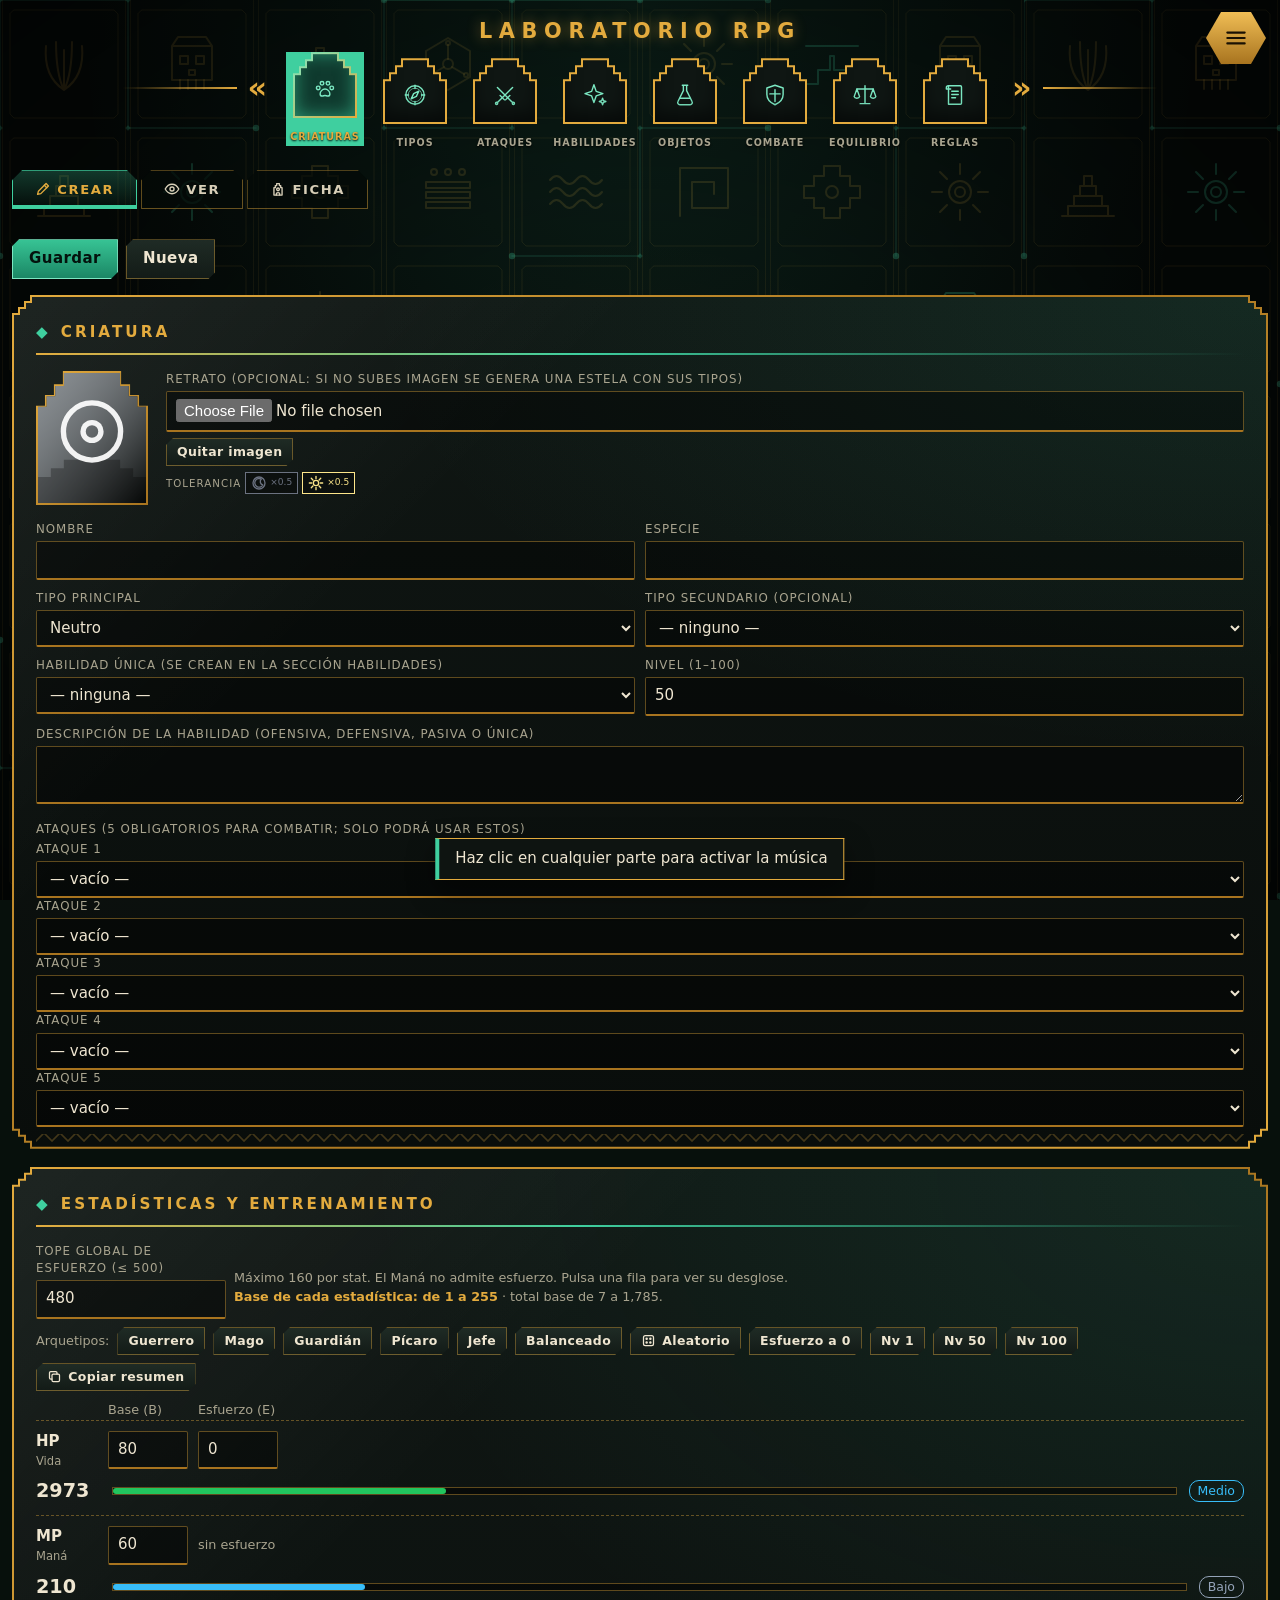
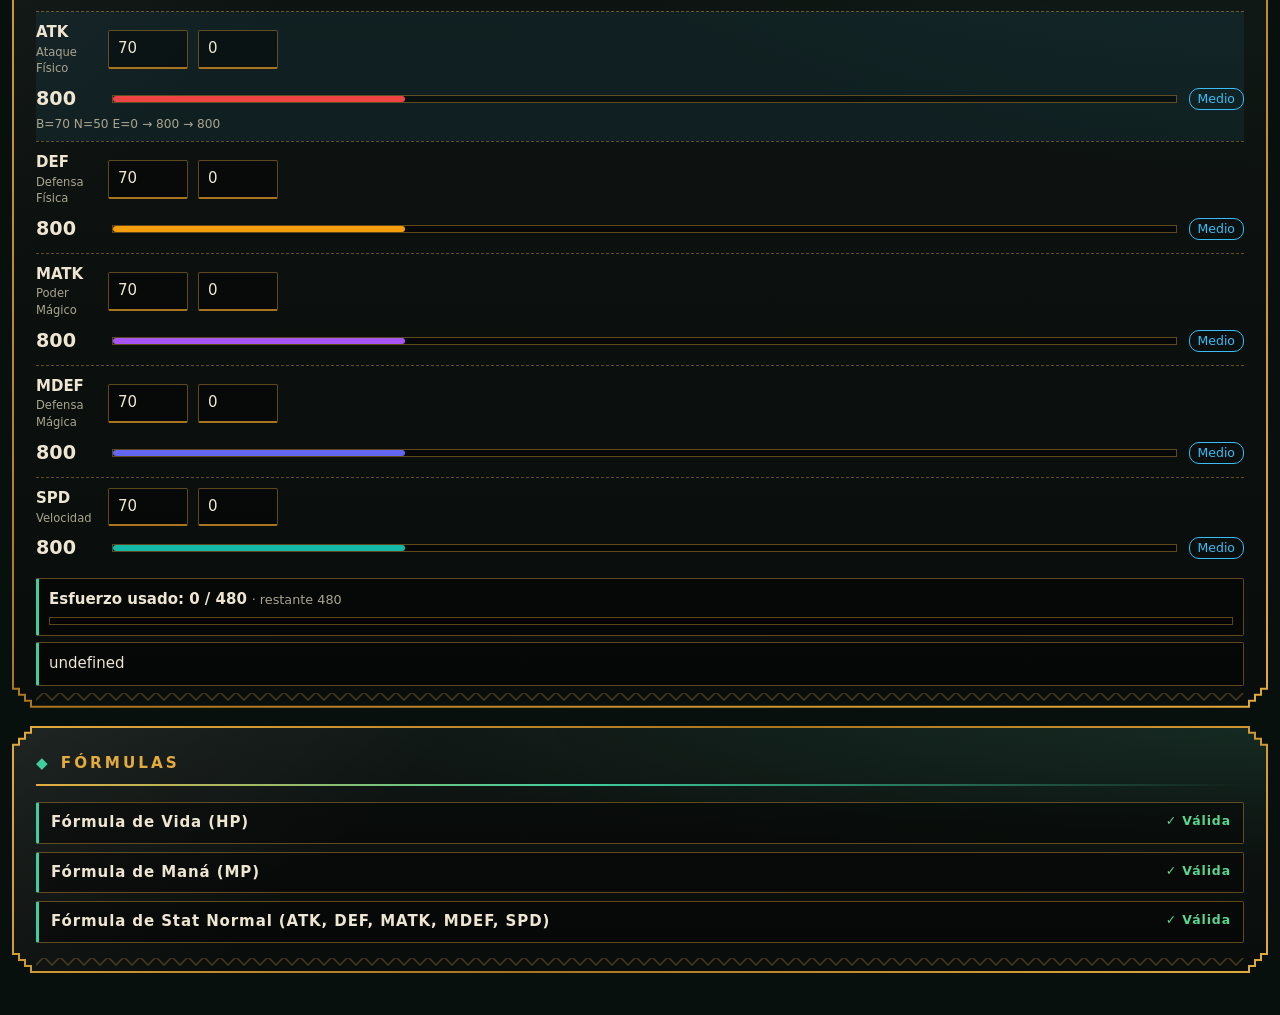
==== commit c122046a: "refactor(laboratorio): migrar a módulos ES" ====
--- a/laboratorio/index.html
+++ b/laboratorio/index.html
@@ -6,10 +6,10 @@
 <title>Laboratorio RPG</title>
 <meta name="description" content="Laboratorio de diseño y pruebas para un RPG por turnos 3v3: criaturas, ataques, habilidades, tipos, simulador de combate y equilibrio.">
 <link rel="icon" href="data:image/svg+xml,%3Csvg xmlns='http://www.w3.org/2000/svg' viewBox='0 0 64 64'%3E%3Crect width='64' height='64' rx='12' fill='%23071a14'/%3E%3Cpath d='M32 8l20 12v24L32 56 12 44V20z' fill='none' stroke='%23e0a526' stroke-width='4'/%3E%3Ccircle cx='32' cy='32' r='7' fill='%2322c55e'/%3E%3C/svg%3E">
-<link rel="stylesheet" href="../assets/css/base.css">
-<link rel="stylesheet" href="../assets/css/tema.css">
-<link rel="stylesheet" href="../assets/css/componentes.css">
-<script src="../assets/js/laboratorio/tema-inicial.js"></script>
+<link rel="stylesheet" href="../assets/css/laboratorio/base.css">
+<link rel="stylesheet" href="../assets/css/laboratorio/tema.css">
+<link rel="stylesheet" href="../assets/css/laboratorio/ajustes.css">
+<script>try{var t=localStorage.getItem('rpg_tema');if(!t)t='dark';document.documentElement.dataset.theme=t}catch(e){document.documentElement.dataset.theme='light'}try{var v=JSON.parse(localStorage.getItem('rpg_vol')||'null');window.rpgVol={mus:v&&v.mus!=null?v.mus:.45,sfx:v&&v.sfx!=null?v.sfx:.5}}catch(e){window.rpgVol={mus:.45,sfx:.5}}</script>
 
 </head>
 <body>
@@ -234,65 +234,7 @@
 <audio id="xbgm" loop preload="auto"></audio>
 <div id="toast" role="status"></div>
 
-<script src="../assets/js/laboratorio/motor.js"></script>
-<script type="text/plain" id="xdemo_d">{"version":5,"criaturas":[{"id":"c_tonatiuh","nombre":"Tonatiuh","especie":"Ave solar","tipos":["Fuego","Viento"],"hab":"Llama interior","habId":"h_llama","habd":"Fuego ×1.2.","atk":["a_llamarada","a_colmillo","a_danza","a_rafaga","a_golpe"],"nivel":50,"learn":["a_tornado","a_fuegofatuo","a_relampago","a_azote"],"cap":480,"base":{"hp":80,"mp":70,"atk":80,"def":65,"matk":100,"mdef":70,"spd":95},"ev":{"hp":0,"atk":0,"def":0,"matk":0,"mdef":0,"spd":0},"f":{"hp":"((310 * B^0.5) + ((E / 8) * 25) * N / 100) + 100 + (N * 2)","mp":"B + N * 2 + 50","atk":"[((B * 2 / 5) + (E / 16)) / 2] * N + 50 + N","def":"[((B * 2 / 5) + (E / 16)) / 2] * N + 50 + N","matk":"[((B * 2 / 5) + (E / 16)) / 2] * N + 50 + N","mdef":"[((B * 2 / 5) + (E / 16)) / 2] * N + 50 + N","spd":"[((B * 2 / 5) + (E / 16)) / 2] * N + 50 + N"},"sync":true},{"id":"c_quetzal","nombre":"Quetzalín","especie":"Ave plumada","tipos":["Viento","Sagrado"],"hab":"Veloz","habId":"h_velo","habd":"Prioridad +1.","atk":["a_rafaga","a_luz","a_aliento","a_velo","a_giro"],"nivel":50,"learn":["a_tornado","a_himno","a_succion","a_barrera"],"cap":480,"base":{"hp":75,"mp":80,"atk":70,"def":70,"matk":95,"mdef":85,"spd":110},"ev":{"hp":0,"atk":0,"def":0,"matk":0,"mdef":0,"spd":0},"f":{"hp":"((310 * B^0.5) + ((E / 8) * 25) * N / 100) + 100 + (N * 2)","mp":"B + N * 2 + 50","atk":"[((B * 2 / 5) + (E / 16)) / 2] * N + 50 + N","def":"[((B * 2 / 5) + (E / 16)) / 2] * N + 50 + N","matk":"[((B * 2 / 5) + (E / 16)) / 2] * N + 50 + N","mdef":"[((B * 2 / 5) + (E / 16)) / 2] * N + 50 + N","spd":"[((B * 2 / 5) + (E / 16)) / 2] * N + 50 + N"},"sync":true},{"id":"c_ahuizotl","nombre":"Ahuizotl","especie":"Nutria acuática","tipos":["Agua","Oscuro"],"hab":"Red pegajosa","habId":"h_trampa","habd":"Atrapa al rival al entrar.","atk":["a_chorro","a_burbuja","a_mordisco","a_marea","a_rugido"],"nivel":50,"learn":["a_pesadilla","a_vaciar","a_maldicion","a_golpe"],"cap":480,"base":{"hp":90,"mp":75,"atk":85,"def":80,"matk":90,"mdef":80,"spd":70},"ev":{"hp":0,"atk":0,"def":0,"matk":0,"mdef":0,"spd":0},"f":{"hp":"((310 * B^0.5) + ((E / 8) * 25) * N / 100) + 100 + (N * 2)","mp":"B + N * 2 + 50","atk":"[((B * 2 / 5) + (E / 16)) / 2] * N + 50 + N","def":"[((B * 2 / 5) + (E / 16)) / 2] * N + 50 + N","matk":"[((B * 2 / 5) + (E / 16)) / 2] * N + 50 + N","mdef":"[((B * 2 / 5) + (E / 16)) / 2] * N + 50 + N","spd":"[((B * 2 / 5) + (E / 16)) / 2] * N + 50 + N"},"sync":true},{"id":"c_ceiba","nombre":"Ceibón","especie":"Árbol guardián","tipos":["Planta","Tierra"],"hab":"Espinas","habId":"h_espinas","habd":"Refleja 25% del daño físico.","atk":["a_latigo","a_drenaje","a_raices","a_muro","a_esporas"],"nivel":50,"learn":["a_hojas","a_terremoto","a_sinergia","a_lento"],"cap":480,"base":{"hp":120,"mp":60,"atk":90,"def":110,"matk":70,"mdef":90,"spd":40},"ev":{"hp":0,"atk":0,"def":0,"matk":0,"mdef":0,"spd":0},"f":{"hp":"((310 * B^0.5) + ((E / 8) * 25) * N / 100) + 100 + (N * 2)","mp":"B + N * 2 + 50","atk":"[((B * 2 / 5) + (E / 16)) / 2] * N + 50 + N","def":"[((B * 2 / 5) + (E / 16)) / 2] * N + 50 + N","matk":"[((B * 2 / 5) + (E / 16)) / 2] * N + 50 + N","mdef":"[((B * 2 / 5) + (E / 16)) / 2] * N + 50 + N","spd":"[((B * 2 / 5) + (E / 16)) / 2] * N + 50 + N"},"sync":true},{"id":"c_tlaloc","nombre":"Tlalocán","especie":"Nube viva","tipos":["Eléctrico","Agua"],"hab":"Flotación","habId":"h_flotar","habd":"Inmune a Tierra.","atk":["a_rayo","a_chispa","a_carga","a_chorro","a_velo"],"nivel":50,"learn":["a_marea","a_tornado","a_lentitud","a_relampago"],"cap":480,"base":{"hp":70,"mp":90,"atk":60,"def":65,"matk":115,"mdef":90,"spd":100},"ev":{"hp":0,"atk":0,"def":0,"matk":0,"mdef":0,"spd":0},"f":{"hp":"((310 * B^0.5) + ((E / 8) * 25) * N / 100) + 100 + (N * 2)","mp":"B + N * 2 + 50","atk":"[((B * 2 / 5) + (E / 16)) / 2] * N + 50 + N","def":"[((B * 2 / 5) + (E / 16)) / 2] * N + 50 + N","matk":"[((B * 2 / 5) + (E / 16)) / 2] * N + 50 + N","mdef":"[((B * 2 / 5) + (E / 16)) / 2] * N + 50 + N","spd":"[((B * 2 / 5) + (E / 16)) / 2] * N + 50 + N"},"sync":true},{"id":"c_itzcuintli","nombre":"Itzcuintli","especie":"Can espectral","tipos":["Oscuro","Neutro"],"hab":"Intimidación","habId":"h_intim","habd":"Al entrar baja el ATK rival.","atk":["a_mordisco","a_desgarro","a_rugido","a_pesadilla","a_golpe"],"nivel":50,"learn":["a_herida","a_azote","a_vaciar","a_relampago"],"cap":480,"base":{"hp":85,"mp":65,"atk":105,"def":75,"matk":70,"mdef":70,"spd":95},"ev":{"hp":0,"atk":0,"def":0,"matk":0,"mdef":0,"spd":0},"f":{"hp":"((310 * B^0.5) + ((E / 8) * 25) * N / 100) + 100 + (N * 2)","mp":"B + N * 2 + 50","atk":"[((B * 2 / 5) + (E / 16)) / 2] * N + 50 + N","def":"[((B * 2 / 5) + (E / 16)) / 2] * N + 50 + N","matk":"[((B * 2 / 5) + (E / 16)) / 2] * N + 50 + N","mdef":"[((B * 2 / 5) + (E / 16)) / 2] * N + 50 + N","spd":"[((B * 2 / 5) + (E / 16)) / 2] * N + 50 + N"},"sync":true},{"id":"c_tepeyolot","nombre":"Tepeyolotl","especie":"Jaguar de roca","tipos":["Roca","Tierra"],"hab":"Furia","habId":"h_furia","habd":"Con poca vida sube ATK.","atk":["a_pedrada","a_terremoto","a_coraza","a_alud","a_golpe"],"nivel":50,"learn":["a_lento","a_muro","a_azote","a_relampago"],"cap":480,"base":{"hp":100,"mp":55,"atk":115,"def":100,"matk":55,"mdef":65,"spd":60},"ev":{"hp":0,"atk":0,"def":0,"matk":0,"mdef":0,"spd":0},"f":{"hp":"((310 * B^0.5) + ((E / 8) * 25) * N / 100) + 100 + (N * 2)","mp":"B + N * 2 + 50","atk":"[((B * 2 / 5) + (E / 16)) / 2] * N + 50 + N","def":"[((B * 2 / 5) + (E / 16)) / 2] * N + 50 + N","matk":"[((B * 2 / 5) + (E / 16)) / 2] * N + 50 + N","mdef":"[((B * 2 / 5) + (E / 16)) / 2] * N + 50 + N","spd":"[((B * 2 / 5) + (E / 16)) / 2] * N + 50 + N"},"sync":true},{"id":"c_ixtli","nombre":"Ixtlimetal","especie":"Autómata de obsidiana","tipos":["Metal","Roca"],"hab":"Piel ígnea","habId":"h_piel","habd":"Resiste Hielo.","atk":["a_acero","a_garra","a_extremo","a_coraza","a_pedrada"],"nivel":50,"learn":["a_alud","a_muro","a_giro","a_golpe"],"cap":480,"base":{"hp":95,"mp":60,"atk":100,"def":120,"matk":60,"mdef":90,"spd":50},"ev":{"hp":0,"atk":0,"def":0,"matk":0,"mdef":0,"spd":0},"f":{"hp":"((310 * B^0.5) + ((E / 8) * 25) * N / 100) + 100 + (N * 2)","mp":"B + N * 2 + 50","atk":"[((B * 2 / 5) + (E / 16)) / 2] * N + 50 + N","def":"[((B * 2 / 5) + (E / 16)) / 2] * N + 50 + N","matk":"[((B * 2 / 5) + (E / 16)) / 2] * N + 50 + N","mdef":"[((B * 2 / 5) + (E / 16)) / 2] * N + 50 + N","spd":"[((B * 2 / 5) + (E / 16)) / 2] * N + 50 + N"},"sync":true},{"id":"c_mictlan","nombre":"Mictlani","especie":"Mariposa nocturna","tipos":["Tóxico","Oscuro"],"hab":"Piel tóxica","habId":"h_toxica","habd":"30% de intoxicar al golpear por contacto.","atk":["a_dardo","a_niebla","a_corrosion","a_pesadilla","a_retirada"],"nivel":50,"learn":["a_mordisco","a_maldicion","a_vaciar","a_golpe"],"cap":480,"base":{"hp":70,"mp":85,"atk":65,"def":70,"matk":100,"mdef":85,"spd":90},"ev":{"hp":0,"atk":0,"def":0,"matk":0,"mdef":0,"spd":0},"f":{"hp":"((310 * B^0.5) + ((E / 8) * 25) * N / 100) + 100 + (N * 2)","mp":"B + N * 2 + 50","atk":"[((B * 2 / 5) + (E / 16)) / 2] * N + 50 + N","def":"[((B * 2 / 5) + (E / 16)) / 2] * N + 50 + N","matk":"[((B * 2 / 5) + (E / 16)) / 2] * N + 50 + N","mdef":"[((B * 2 / 5) + (E / 16)) / 2] * N + 50 + N","spd":"[((B * 2 / 5) + (E / 16)) / 2] * N + 50 + N"},"sync":true},{"id":"c_itztli","nombre":"Itztli","especie":"Zorro de hielo","tipos":["Hielo","Viento"],"hab":"Piel ígnea","habId":"h_piel","habd":"Resiste Hielo.","atk":["a_ventisca","a_lanza","a_escarcha","a_lentitud","a_giro"],"nivel":50,"learn":["a_rafaga","a_tornado","a_aliento","a_relampago"],"cap":480,"base":{"hp":75,"mp":75,"atk":85,"def":70,"matk":95,"mdef":75,"spd":105},"ev":{"hp":0,"atk":0,"def":0,"matk":0,"mdef":0,"spd":0},"f":{"hp":"((310 * B^0.5) + ((E / 8) * 25) * N / 100) + 100 + (N * 2)","mp":"B + N * 2 + 50","atk":"[((B * 2 / 5) + (E / 16)) / 2] * N + 50 + N","def":"[((B * 2 / 5) + (E / 16)) / 2] * N + 50 + N","matk":"[((B * 2 / 5) + (E / 16)) / 2] * N + 50 + N","mdef":"[((B * 2 / 5) + (E / 16)) / 2] * N + 50 + N","spd":"[((B * 2 / 5) + (E / 16)) / 2] * N + 50 + N"},"sync":true},{"id":"c_xochi","nombre":"Xochitl","especie":"Flor sanadora","tipos":["Planta","Sagrado"],"hab":"Sin habilidad útil","habId":"h_nada","habd":"Para comparar.","atk":["a_drenaje","a_luz","a_himno","a_barrera","a_succion"],"nivel":50,"learn":["a_esporas","a_hojas","a_sinergia","a_raices"],"cap":480,"base":{"hp":100,"mp":95,"atk":55,"def":85,"matk":100,"mdef":110,"spd":60},"ev":{"hp":0,"atk":0,"def":0,"matk":0,"mdef":0,"spd":0},"f":{"hp":"((310 * B^0.5) + ((E / 8) * 25) * N / 100) + 100 + (N * 2)","mp":"B + N * 2 + 50","atk":"[((B * 2 / 5) + (E / 16)) / 2] * N + 50 + N","def":"[((B * 2 / 5) + (E / 16)) / 2] * N + 50 + N","matk":"[((B * 2 / 5) + (E / 16)) / 2] * N + 50 + N","mdef":"[((B * 2 / 5) + (E / 16)) / 2] * N + 50 + N","spd":"[((B * 2 / 5) + (E / 16)) / 2] * N + 50 + N"},"sync":true},{"id":"c_neutro","nombre":"Tlacuache","especie":"Marsupial común","tipos":["Neutro"],"hab":"Sin habilidad útil","habId":"h_nada","habd":"Para comparar.","atk":["a_golpe","a_azote","a_desgarro","a_relampago","a_herida"],"nivel":50,"learn":["a_chispa","a_colmillo","a_garra","a_chorro"],"cap":480,"base":{"hp":90,"mp":70,"atk":80,"def":80,"matk":80,"mdef":80,"spd":80},"ev":{"hp":0,"atk":0,"def":0,"matk":0,"mdef":0,"spd":0},"f":{"hp":"((310 * B^0.5) + ((E / 8) * 25) * N / 100) + 100 + (N * 2)","mp":"B + N * 2 + 50","atk":"[((B * 2 / 5) + (E / 16)) / 2] * N + 50 + N","def":"[((B * 2 / 5) + (E / 16)) / 2] * N + 50 + N","matk":"[((B * 2 / 5) + (E / 16)) / 2] * N + 50 + N","mdef":"[((B * 2 / 5) + (E / 16)) / 2] * N + 50 + N","spd":"[((B * 2 / 5) + (E / 16)) / 2] * N + 50 + N"},"sync":true}],"ataques":[{"id":"a_llamarada","crit":"medio","nombre":"Llamarada","desc":"","tipo":"Fuego","mp":20,"cat":"mag","pot":90,"alc":"uni","aoe":75,"reb":[],"prio":0,"con":false,"fx":[]},{"id":"a_colmillo","crit":"medio","nombre":"Colmillo ígneo","desc":"","tipo":"Fuego","mp":12,"cat":"fis","pot":65,"alc":"uni","aoe":75,"reb":[],"prio":0,"con":true,"fx":[{"k":"status","p":30,"e":"Quemadura"}]},{"id":"a_latigo","crit":"bajo","nombre":"Latigazo","desc":"","tipo":"Planta","mp":12,"cat":"fis","pot":70,"alc":"uni","aoe":75,"reb":[],"prio":0,"con":true,"fx":[]},{"id":"a_drenaje","crit":"bajo","nombre":"Drenaje vital","desc":"","tipo":"Planta","mp":14,"cat":"mag","pot":60,"alc":"uni","aoe":75,"reb":[],"prio":0,"con":false,"fx":[{"k":"lifesteal","p":100,"v":50}]},{"id":"a_hojas","crit":"bajo","nombre":"Lluvia de hojas","desc":"","tipo":"Planta","mp":18,"cat":"mag","pot":55,"alc":"area","aoe":75,"reb":[],"prio":0,"con":false,"fx":[]},{"id":"a_chorro","crit":"bajo","nombre":"Chorro","desc":"","tipo":"Agua","mp":12,"cat":"mag","pot":70,"alc":"uni","aoe":75,"reb":[],"prio":0,"con":false,"fx":[]},{"id":"a_marea","crit":"bajo","nombre":"Marea","desc":"","tipo":"Agua","mp":22,"cat":"mag","pot":70,"alc":"area","aoe":75,"reb":[],"prio":0,"con":false,"fx":[]},{"id":"a_rafaga","crit":"bajo","nombre":"Ráfaga","desc":"","tipo":"Viento","mp":8,"cat":"mag","pot":60,"alc":"uni","aoe":75,"reb":[],"prio":1,"con":false,"fx":[]},{"id":"a_tornado","crit":"bajo","nombre":"Tornado","desc":"","tipo":"Viento","mp":18,"cat":"mag","pot":65,"alc":"area","aoe":75,"reb":[],"prio":0,"con":false,"fx":[]},{"id":"a_ventisca","crit":"bajo","nombre":"Ventisca","desc":"","tipo":"Hielo","mp":24,"cat":"mag","pot":80,"alc":"area","aoe":75,"reb":[],"prio":0,"con":false,"fx":[{"k":"status","p":20,"e":"Congelación"}]},{"id":"a_lanza","crit":"alto","nombre":"Lanza helada","desc":"","tipo":"Hielo","mp":14,"cat":"fis","pot":75,"alc":"uni","aoe":75,"reb":[],"prio":0,"con":false,"fx":[]},{"id":"a_terremoto","crit":"bajo","nombre":"Terremoto","desc":"","tipo":"Tierra","mp":24,"cat":"fis","pot":85,"alc":"area","aoe":75,"reb":[],"prio":0,"con":false,"fx":[]},{"id":"a_rayo","crit":"medio","nombre":"Rayo","desc":"","tipo":"Eléctrico","mp":16,"cat":"mag","pot":80,"alc":"uni","aoe":75,"reb":[],"prio":0,"con":false,"fx":[{"k":"status","p":30,"e":"Parálisis"}]},{"id":"a_chispa","crit":"alto","nombre":"Chispa","desc":"","tipo":"Eléctrico","mp":6,"cat":"fis","pot":40,"alc":"uni","aoe":75,"reb":[],"prio":1,"con":true,"fx":[]},{"id":"a_pedrada","crit":"medio","nombre":"Pedrada","desc":"","tipo":"Roca","mp":14,"cat":"fis","pot":80,"alc":"uni","aoe":75,"reb":[],"prio":0,"con":false,"fx":[]},{"id":"a_alud","crit":"bajo","nombre":"Alud","desc":"","tipo":"Roca","mp":20,"cat":"fis","pot":70,"alc":"area","aoe":75,"reb":[],"prio":0,"con":false,"fx":[]},{"id":"a_dardo","crit":"alto","nombre":"Dardo venenoso","desc":"","tipo":"Tóxico","mp":8,"cat":"fis","pot":45,"alc":"uni","aoe":75,"reb":[],"prio":0,"con":true,"fx":[{"k":"status","p":100,"e":"Intoxicación"}]},{"id":"a_garra","crit":"alto","nombre":"Garra metálica","desc":"","tipo":"Metal","mp":12,"cat":"fis","pot":70,"alc":"uni","aoe":75,"reb":[],"prio":0,"con":true,"fx":[{"k":"boost","p":20,"t":"user","s":"ATK","n":1}]},{"id":"a_acero","crit":"bajo","nombre":"Golpe de acero","desc":"","tipo":"Metal","mp":20,"cat":"fis","pot":95,"alc":"uni","aoe":75,"reb":[],"prio":0,"con":false,"fx":[{"k":"recoil","p":100,"b":"dmg","v":25}]},{"id":"a_mordisco","crit":"medio","nombre":"Mordisco sombrío","desc":"","tipo":"Oscuro","mp":12,"cat":"fis","pot":70,"alc":"uni","aoe":75,"reb":[],"prio":0,"con":true,"fx":[{"k":"mpsteal","p":100,"m":"dmg","v":30,"c":20}]},{"id":"a_pesadilla","crit":"bajo","nombre":"Pesadilla","desc":"","tipo":"Oscuro","mp":14,"cat":"mag","pot":65,"alc":"uni","aoe":75,"reb":[],"prio":0,"con":false,"fx":[{"k":"status","p":40,"e":"Maldición"}]},{"id":"a_luz","crit":"medio","nombre":"Rayo sagrado","desc":"","tipo":"Sagrado","mp":16,"cat":"mag","pot":75,"alc":"uni","aoe":75,"reb":[],"prio":0,"con":false,"fx":[{"k":"lifesteal","p":100,"v":25}]},{"id":"a_golpe","crit":"bajo","nombre":"Golpe certero","desc":"","tipo":"Neutro","mp":6,"cat":"fis","pot":60,"alc":"uni","aoe":75,"reb":[],"prio":0,"con":true,"fx":[]},{"id":"a_azote","crit":"bajo","nombre":"Azote","desc":"","tipo":"Neutro","mp":22,"cat":"fis","pot":100,"alc":"uni","aoe":75,"reb":[],"prio":0,"con":false,"fx":[{"k":"recoil","p":100,"b":"hp","v":15}]},{"id":"a_desgarro","crit":"alto","nombre":"Desgarro","desc":"","tipo":"Neutro","mp":10,"cat":"fis","pot":55,"alc":"uni","aoe":75,"reb":[],"prio":0,"con":true,"fx":[{"k":"status","p":50,"e":"Sangrado"}]},{"id":"a_giro","crit":"medio","nombre":"Giro veloz","desc":"","tipo":"Viento","mp":10,"cat":"fis","pot":50,"alc":"uni","aoe":75,"reb":[],"prio":0,"con":true,"fx":[{"k":"pivot","p":100,"keep":"1"}]},{"id":"a_retirada","crit":"bajo","nombre":"Retirada táctica","desc":"","tipo":"Oscuro","mp":10,"cat":"mag","pot":40,"alc":"uni","aoe":75,"reb":[],"prio":0,"con":false,"fx":[{"k":"pivot","p":100,"keep":"0"}]},{"id":"a_burbuja","crit":"bajo","nombre":"Burbuja trampa","desc":"","tipo":"Agua","mp":14,"cat":"mag","pot":40,"alc":"uni","aoe":75,"reb":[],"prio":0,"con":false,"fx":[{"k":"trap","p":100,"turns":3}]},{"id":"a_raices","crit":"bajo","nombre":"Raíces atrapantes","desc":"","tipo":"Planta","mp":12,"cat":"est","pot":0,"alc":"uni","aoe":75,"reb":[],"prio":0,"con":false,"fx":[{"k":"trap","p":100,"turns":4}]},{"id":"a_danza","crit":"bajo","nombre":"Danza de fuego","desc":"","tipo":"Fuego","mp":10,"cat":"est","pot":0,"alc":"uni","aoe":75,"reb":[],"prio":0,"con":false,"fx":[{"k":"boost","p":100,"t":"user","s":"ATK","n":2},{"k":"boost","p":100,"t":"user","s":"SPD","n":1}]},{"id":"a_carga","crit":"bajo","nombre":"Carga","desc":"","tipo":"Eléctrico","mp":10,"cat":"est","pot":0,"alc":"uni","aoe":75,"reb":[],"prio":0,"con":false,"fx":[{"k":"boost","p":100,"t":"user","s":"MATK","n":2},{"k":"boost","p":100,"t":"user","s":"SPD","n":1}]},{"id":"a_coraza","crit":"bajo","nombre":"Coraza pétrea","desc":"","tipo":"Roca","mp":10,"cat":"est","pot":0,"alc":"uni","aoe":75,"reb":[],"prio":0,"con":false,"fx":[{"k":"boost","p":100,"t":"user","s":"DEF","n":2},{"k":"boost","p":100,"t":"user","s":"MDEF","n":2}]},{"id":"a_rugido","crit":"bajo","nombre":"Rugido intimidante","desc":"","tipo":"Oscuro","mp":8,"cat":"est","pot":0,"alc":"uni","aoe":75,"reb":[],"prio":0,"con":false,"fx":[{"k":"boost","p":100,"t":"rival","s":"ATK","n":-2},{"k":"boost","p":100,"t":"rival","s":"MATK","n":-1}]},{"id":"a_corrosion","crit":"bajo","nombre":"Veneno corrosivo","desc":"","tipo":"Tóxico","mp":10,"cat":"est","pot":0,"alc":"uni","aoe":75,"reb":[],"prio":0,"con":false,"fx":[{"k":"boost","p":100,"t":"rival","s":"DEF","n":-2},{"k":"boost","p":100,"t":"rival","s":"MDEF","n":-2}]},{"id":"a_himno","crit":"bajo","nombre":"Himno solar","desc":"","tipo":"Sagrado","mp":14,"cat":"est","pot":0,"alc":"uni","aoe":75,"reb":[],"prio":0,"con":false,"fx":[{"k":"boost","p":100,"t":"team","s":"ATK","n":1},{"k":"boost","p":100,"t":"team","s":"MATK","n":1}]},{"id":"a_aliento","crit":"bajo","nombre":"Aliento aliado","desc":"","tipo":"Viento","mp":10,"cat":"est","pot":0,"alc":"uni","aoe":75,"reb":[],"prio":0,"con":false,"fx":[{"k":"boost","p":100,"t":"allies","s":"SPD","n":2}]},{"id":"a_sinergia","crit":"bajo","nombre":"Sinergia","desc":"","tipo":"Planta","mp":12,"cat":"est","pot":0,"alc":"uni","aoe":75,"reb":[],"prio":0,"con":false,"fx":[{"k":"boost","p":100,"t":"ua","s":"DEF","n":1},{"k":"boost","p":100,"t":"ua","s":"MDEF","n":1}]},{"id":"a_lentitud","crit":"bajo","nombre":"Viento helado","desc":"","tipo":"Hielo","mp":8,"cat":"est","pot":0,"alc":"area","aoe":75,"reb":[],"prio":0,"con":false,"fx":[{"k":"boost","p":100,"t":"rival","s":"SPD","n":-2}]},{"id":"a_extremo","crit":"bajo","nombre":"Frenesí extremo","desc":"","tipo":"Metal","mp":16,"cat":"est","pot":0,"alc":"uni","aoe":75,"reb":[],"prio":0,"con":false,"fx":[{"k":"boost","p":100,"t":"user","s":"ATK","n":4},{"k":"boost","p":100,"t":"user","s":"DEF","n":-2}]},{"id":"a_esporas","crit":"bajo","nombre":"Esporas","desc":"","tipo":"Planta","mp":10,"cat":"est","pot":0,"alc":"uni","aoe":75,"reb":[],"prio":0,"con":false,"fx":[{"k":"status","p":100,"e":"Parálisis"}]},{"id":"a_niebla","crit":"bajo","nombre":"Niebla tóxica","desc":"","tipo":"Tóxico","mp":14,"cat":"est","pot":0,"alc":"area","aoe":75,"reb":[],"prio":0,"con":false,"fx":[{"k":"status","p":100,"e":"Intoxicación"}]},{"id":"a_fuegofatuo","crit":"bajo","nombre":"Fuego fatuo","desc":"","tipo":"Fuego","mp":8,"cat":"est","pot":0,"alc":"uni","aoe":75,"reb":[],"prio":0,"con":false,"fx":[{"k":"status","p":100,"e":"Quemadura"}]},{"id":"a_escarcha","crit":"bajo","nombre":"Beso gélido","desc":"","tipo":"Hielo","mp":12,"cat":"est","pot":0,"alc":"uni","aoe":75,"reb":[],"prio":0,"con":false,"fx":[{"k":"status","p":100,"e":"Congelación"}]},{"id":"a_maldicion","crit":"bajo","nombre":"Mal de ojo","desc":"","tipo":"Oscuro","mp":12,"cat":"est","pot":0,"alc":"uni","aoe":75,"reb":[],"prio":0,"con":false,"fx":[{"k":"status","p":100,"e":"Maldición"}]},{"id":"a_herida","crit":"bajo","nombre":"Tajo abierto","desc":"","tipo":"Neutro","mp":8,"cat":"est","pot":0,"alc":"uni","aoe":75,"reb":[],"prio":0,"con":false,"fx":[{"k":"status","p":100,"e":"Sangrado"}]},{"id":"a_succion","crit":"bajo","nombre":"Succión de maná","desc":"","tipo":"Sagrado","mp":6,"cat":"est","pot":0,"alc":"uni","aoe":75,"reb":[],"prio":0,"con":false,"fx":[{"k":"mpsteal","p":100,"m":"fijo","v":25}]},{"id":"a_vaciar","crit":"bajo","nombre":"Vaciar espíritu","desc":"","tipo":"Oscuro","mp":10,"cat":"est","pot":0,"alc":"uni","aoe":75,"reb":[],"prio":0,"con":false,"fx":[{"k":"mpsteal","p":100,"m":"pct","v":40}]},{"id":"a_barrera","crit":"bajo","nombre":"Barrera sagrada","desc":"","tipo":"Sagrado","mp":14,"cat":"est","pot":0,"alc":"uni","aoe":75,"reb":[],"prio":0,"con":false,"fx":[{"k":"guard","p":100,"t":"team","v":30,"d":"all"}]},{"id":"a_muro","crit":"bajo","nombre":"Muro de barro","desc":"","tipo":"Tierra","mp":10,"cat":"est","pot":0,"alc":"uni","aoe":75,"reb":[],"prio":0,"con":false,"fx":[{"k":"guard","p":100,"t":"one","v":50,"d":"fis"}]},{"id":"a_velo","crit":"bajo","nombre":"Velo mágico","desc":"","tipo":"Viento","mp":10,"cat":"est","pot":0,"alc":"uni","aoe":75,"reb":[],"prio":0,"con":false,"fx":[{"k":"guard","p":100,"t":"team","v":40,"d":"mag"}]},{"id":"a_relampago","crit":"medio","nombre":"Golpe relámpago","desc":"","tipo":"Neutro","mp":8,"cat":"fis","pot":45,"alc":"uni","aoe":75,"reb":[],"prio":2,"con":true,"fx":[]},{"id":"a_lento","crit":"bajo","nombre":"Aplastamiento","desc":"","tipo":"Tierra","mp":24,"cat":"fis","pot":110,"alc":"uni","aoe":75,"reb":[],"prio":-1,"con":false,"fx":[]}],"habilidades":[{"id":"h_flotar","nombre":"Flotación","desc":"Inmune a Tierra.","fx":[{"k":"imm","tipo":"Tierra"}]},{"id":"h_piel","nombre":"Piel ígnea","desc":"Resiste Hielo.","fx":[{"k":"res","tipo":"Hielo","m":0.5}]},{"id":"h_espinas","nombre":"Espinas","desc":"Refleja 25% del daño físico.","fx":[{"k":"ref","v":25,"w":"fis","b":"dmg"}]},{"id":"h_toxica","nombre":"Piel tóxica","desc":"30% de intoxicar al golpear por contacto.","fx":[{"k":"stt","p":30,"e":"Intoxicación","w":"cont"}]},{"id":"h_velo","nombre":"Veloz","desc":"Prioridad +1.","fx":[{"k":"pri","v":1}]},{"id":"h_furia","nombre":"Furia","desc":"Con poca vida sube ATK.","fx":[{"k":"low","pct":33,"s":"ATK","n":1}]},{"id":"h_llama","nombre":"Llama interior","desc":"Fuego ×1.2.","fx":[{"k":"pow","tipo":"Fuego","m":1.2}]},{"id":"h_intim","nombre":"Intimidación","desc":"Al entrar baja el ATK rival.","fx":[{"k":"int","s":"ATK","n":-1,"w":"all"}]},{"id":"h_trampa","nombre":"Red pegajosa","desc":"Atrapa al rival al entrar.","fx":[{"k":"trap","p":100,"turns":3,"w":"enter"}]},{"id":"h_nada","nombre":"Sin habilidad útil","desc":"Para comparar.","fx":[]}]}</script>
-
-<script>
-/* Música: los objetos Audio se crean con new Audio(url) tras el primer clic. */
-(function(){
-const $=id=>document.getElementById(id),root=document.documentElement;
-const ls={get:k=>{try{return localStorage.getItem(k)}catch(e){return null}},set:(k,v)=>{try{localStorage.setItem(k,v)}catch(e){}}};
-const setT=t=>{root.dataset.theme=t;$('xtema').innerHTML=t==='dark'?'<i class="ic ic-sol"></i>':'<i class="ic ic-luna"></i>';$('xtema').title=t==='dark'?'Modo claro':'Modo oscuro (cálido)';$('xtema').setAttribute('aria-label',$('xtema').title)};
-setT(root.dataset.theme||'light');
-$('xtema').onclick=()=>{const t=root.dataset.theme==='dark'?'light':'dark';ls.set('rpg_tema',t);setT(t)};
-const btn=$('xmus'),proxy=$('xbgm');
-const URLS={menu:'../assets/audio/musica-menu.mp3',combate:'../assets/audio/musica-combate.mp3',ultimo:'../assets/audio/musica-ultimo.mp3'};
-const audios={};let actual=null,pista='menu',arrancado=false;
-proxy.volume=window.rpgVol?window.rpgVol.mus:.45;
-proxy.addEventListener('volumechange',()=>{if(actual)actual.volume=proxy.volume});
-const ui=()=>{const on=!!(actual&&!actual.paused);btn.classList.toggle('off',!on);btn.setAttribute('aria-pressed',on);btn.title=on?'Silenciar música':'Activar música';btn.setAttribute('aria-label',btn.title);proxy.dispatchEvent(new Event(on?'play':'pause'))};
-function audioDe(k){if(!audios[k]){const a=new Audio(URLS[k]);a.loop=true;a.preload='auto';a.volume=proxy.volume;['play','pause'].forEach(ev=>a.addEventListener(ev,()=>{if(a===actual)ui()}));audios[k]=a}return audios[k]}
-function sonar(k){const a=audioDe(k);if(actual&&actual!==a)actual.pause();actual=a;actual.volume=proxy.volume;try{actual.currentTime=0}catch(e){}const p=actual.play&&actual.play();if(!p||!p.then){ui();return Promise.resolve()}return p.then(ui).catch(()=>{ui();return Promise.reject()})}
-function setTrack(k){if(!URLS[k]||(k===pista&&actual))return;pista=k;if(!arrancado){ui();return}return sonar(pista)}
-window.rpgMusic={set:setTrack,get:()=>pista};
-btn.onclick=e=>{e.stopPropagation();arrancado=true;if(actual&&!actual.paused){ls.set('rpg_musica','off');actual.pause();ui();return}ls.set('rpg_musica','on');sonar(pista).catch(()=>{})};
-ui();
-if(ls.get('rpg_musica')!=='off'){
-  const EV=['pointerdown','mousedown','pointerup','click','keydown','touchend'];
-  const quitar=()=>EV.forEach(ev=>window.removeEventListener(ev,arrancar,true));
-  const arrancar=e=>{
-    if(ls.get('rpg_musica')==='off'){quitar();return}
-    if(e.target&&e.target.closest&&e.target.closest('#xmus'))return;
-    quitar();arrancado=true;sonar(pista).catch(()=>{});
-  };
-  EV.forEach(ev=>window.addEventListener(ev,arrancar,true));
-  if(window.toast)toast('Haz clic en cualquier parte para activar la música');
-}
-})();
-</script>
-<script src="../assets/js/laboratorio/navegacion.js"></script>
-<script src="../assets/js/laboratorio/objetos-rapidos.js"></script>
-<script src="../assets/js/laboratorio/exportacion.js"></script>
-<script src="../assets/js/laboratorio/calculadora-simulacion.js"></script>
-<script src="../assets/js/laboratorio/retratos-tipos.js"></script>
-<script src="../assets/js/laboratorio/ficha-criatura.js"></script>
-
-<script>
-/* Efectos: el MP3 se descarga una vez con fetch(url).arrayBuffer(). */
-(function(){
-const $=id=>document.getElementById(id),ls={get:k=>{try{return localStorage.getItem(k)}catch(e){return null}},set:(k,v)=>{try{localStorage.setItem(k,v)}catch(e){}}};
-let ctx=null,buf=null,on=ls.get('rpg_sfx')!=='off',voices=[],last=0;const btn=$('xsfx');
-const ui=()=>{btn.classList.toggle('off',!on);btn.setAttribute('aria-pressed',on);btn.title=on?'Silenciar efectos de sonido':'Activar efectos de sonido';btn.setAttribute('aria-label',btn.title)};
-async function init(){if(ctx)return;try{const AC=window.AudioContext||window.webkitAudioContext;if(!AC)return;ctx=new AC();const r=await fetch('../assets/audio/efectos.mp3'),ab=await r.arrayBuffer();ctx.decodeAudioData(ab,b=>{buf=b;window.rpgLab.sfxListo=true},()=>{})}catch(e){}}
-function play(){if(!on||!ctx||!buf)return;if(ctx.state==='suspended')ctx.resume();const t=performance.now();if(t-last<70)return;last=t;const s=ctx.createBufferSource(),g=ctx.createGain();s.buffer=buf;g.gain.value=window.rpgVol?rpgVol.sfx:.5;s.connect(g);g.connect(ctx.destination);s.start();voices.push(s);s.onended=()=>{voices=voices.filter(v=>v!==s)};while(voices.length>3){try{voices.shift().stop()}catch(e){}}}
-document.addEventListener('click',e=>{if(e.target.closest&&e.target.closest('#xsfx'))return;play()},true);
-document.addEventListener('change',e=>{if(e.target&&e.target.tagName==='SELECT')play()},true);
-btn.onclick=()=>{on=!on;ls.set('rpg_sfx',on?'on':'off');ui();if(on)play()};
-ui();init();window.rpgLab.sfx=()=>({on,listo:!!buf});
-})();
-</script>
-<script src="../assets/js/laboratorio/limites-base.js"></script>
-<script src="../assets/js/laboratorio/ajustes.js"></script>
+<script type="module" src="../assets/js/laboratorio/principal.js"></script>
 </body>
 
 </html>
--- a/assets/css/laboratorio/base.css
+++ b/assets/css/laboratorio/base.css
@@ -0,0 +1,167 @@
+:root{--bg:#0f172a;--panel:#1e293b;--panel2:#273449;--line:#334155;--tx:#e2e8f0;--mut:#94a3b8;--cy:#38bdf8;--am:#f59e0b;--pu:#a855f7;--ok:#22c55e;--bad:#ef4444;box-sizing:border-box;padding-top:env(safe-area-inset-top,0px);padding-bottom:env(safe-area-inset-bottom,0px)}
+html{scroll-padding-top:env(safe-area-inset-top,0px)}
+*{box-sizing:border-box}
+body{margin:0;background:var(--bg);color:var(--tx);font:15px/1.45 system-ui,-apple-system,"Segoe UI",Roboto,sans-serif}
+header{padding:18px 20px;border-bottom:1px solid var(--line);display:flex;flex-wrap:wrap;gap:8px 20px;align-items:baseline}
+h1{margin:0;font-size:1.35rem;color:var(--cy)}
+header p{margin:0;color:var(--mut);font-size:.9rem}
+main{display:grid;grid-template-columns:minmax(0,1.7fr) minmax(0,1fr);gap:16px;padding:16px;max-width:1300px;margin:auto}
+@media(max-width:900px){main{grid-template-columns:1fr}}
+section{background:var(--panel);border:1px solid var(--line);border-radius:10px;padding:16px;margin-bottom:16px}
+h2{margin:0 0 12px;font-size:1.05rem;color:var(--am)}
+h3{margin:14px 0 6px;font-size:.95rem;color:var(--pu)}
+label{display:block;font-size:.82rem;color:var(--mut);margin-bottom:3px}
+input,select,textarea,button{font:inherit;color:var(--tx);background:var(--bg);border:1px solid var(--line);border-radius:6px;padding:7px 9px;max-width:100%}
+input,select,textarea{width:100%}
+input:focus,select:focus,textarea:focus,button:focus-visible,summary:focus-visible{outline:2px solid var(--cy);outline-offset:1px}
+textarea{font-family:ui-monospace,Menlo,Consolas,monospace;font-size:.88rem;resize:vertical;min-height:54px}
+button{cursor:pointer;background:var(--panel2)}
+button:hover{border-color:var(--cy)}
+button.pri{background:var(--cy);color:#06223a;border-color:var(--cy);font-weight:600}
+button.am{background:var(--am);color:#2a1700;border-color:var(--am);font-weight:600}
+button.danger:hover{border-color:var(--bad);color:var(--bad)}
+button.sm{padding:3px 8px;font-size:.8rem}
+.grid{display:grid;gap:10px}
+.g2{grid-template-columns:1fr 1fr}.g3{grid-template-columns:repeat(3,1fr)}
+@media(max-width:560px){.g2,.g3{grid-template-columns:1fr}}
+.row{display:flex;flex-wrap:wrap;gap:8px;align-items:center}
+.stat{display:grid;grid-template-columns:62px 80px 80px 1fr;gap:8px 10px;align-items:center;padding:10px 0;border-top:1px solid var(--line)}
+.stat .nm{font-weight:600}
+.stat .nm small{display:block;color:var(--mut);font-weight:400;font-size:.72rem}
+.stat .res{grid-column:1/-1;display:flex;flex-wrap:wrap;gap:4px 12px;align-items:center}
+.stat .val{font-size:1.2rem;font-weight:700;min-width:64px}
+.bar{flex:1;min-width:120px;height:10px;background:var(--bg);border-radius:6px;overflow:hidden}
+.bar i{display:block;height:100%;border-radius:6px;transition:width .2s}
+.tier{font-size:.78rem;padding:1px 8px;border-radius:10px;border:1px solid}
+.brk{font:.76rem ui-monospace,Menlo,Consolas,monospace;color:var(--mut);width:100%}
+@media(max-width:560px){.stat{grid-template-columns:50px 1fr 1fr}.stat .res{grid-column:1/-1}}
+.bad{border-color:var(--bad)!important;color:var(--bad)}
+.tot{padding:10px;border-radius:8px;background:var(--bg);border:1px solid var(--line);margin-top:6px}
+.tot.bad{border-color:var(--bad)}
+.tot .bar{height:8px;margin-top:6px}
+details{border:1px solid var(--line);border-radius:8px;margin-bottom:8px;background:var(--bg)}
+summary{cursor:pointer;padding:9px 12px;font-weight:600;display:flex;justify-content:space-between;gap:10px}
+details>div{padding:0 12px 12px}
+.badge{font-size:.78rem;font-weight:600}
+.okc{color:var(--ok)}.bdc{color:var(--bad)}
+.chip{display:inline-block;padding:1px 9px;border-radius:10px;font-size:.75rem;font-weight:600;color:#0b1220;margin-right:4px}
+.card{border:1px solid var(--line);border-radius:8px;padding:10px;margin-bottom:8px;background:var(--bg)}
+.card.act{border-color:var(--cy)}
+.card[draggable=true]{cursor:grab}
+.card.over{outline:2px dashed var(--cy);outline-offset:2px}
+.card b{font-size:1rem}
+.card .sub{color:var(--mut);font-size:.8rem;margin:2px 0 6px}
+.hint{color:var(--mut);font-size:.8rem}
+#toast{position:fixed;left:50%;bottom:calc(20px + env(safe-area-inset-bottom,0px));transform:translateX(-50%);background:var(--panel2);border:1px solid var(--cy);padding:9px 16px;border-radius:8px;opacity:0;pointer-events:none;transition:opacity .2s;z-index:9}
+#toast.on{opacity:1}
+.f2{max-width:1300px;margin:0 auto;padding:0 16px 16px}
+.mxw{overflow:auto;max-height:72vh;border:1px solid var(--line);border-radius:8px;margin-top:8px}
+table.mx{border-collapse:separate;border-spacing:0;font-size:.74rem}
+.mx th{position:sticky;background:var(--panel2);padding:6px 8px;white-space:nowrap;cursor:grab;user-select:none;z-index:2;font-weight:600}
+.mx thead th{top:0}.mx th.rh{left:0;text-align:left}.mx th.corner{left:0;z-index:3;cursor:default;color:var(--mut);font-weight:400}
+.mx td{padding:3px;border:1px solid var(--bg);min-width:64px}
+.mx select{width:100%;padding:4px 2px;font-size:.8rem;background:transparent;color:inherit;border:1px solid transparent;font-weight:700;text-align:center;cursor:pointer}
+.mx option{background:#1e293b;color:#e2e8f0}
+.m1{background:#162033;color:#94a3b8}.m2{background:#15803d;color:#dcfce7}.m05{background:#7f1d1d;color:#fecaca}.m0{background:#000;color:#6b7280}
+.mx .over{outline:2px dashed var(--cy);outline-offset:-2px}
+.mx .x{padding:0 5px;margin-left:6px;font-size:.75rem;line-height:1.3}
+.lg{display:flex;flex-wrap:wrap;gap:6px;margin:8px 0}.lg span{padding:2px 10px;border-radius:10px;font-size:.78rem;font-weight:700}
+.f3{display:grid;grid-template-columns:minmax(0,1.3fr) minmax(0,1fr);gap:16px}
+@media(max-width:900px){.f3{grid-template-columns:1fr}}
+.fx{border:1px solid var(--line);border-radius:8px;padding:8px;margin:8px 0;background:var(--bg)}
+.fx .gp{display:grid;grid-template-columns:repeat(auto-fit,minmax(120px,1fr));gap:8px;margin-top:6px}
+.hid{display:none!important}
+.sb{display:flex;gap:6px;margin:0 0 4px;grid-column:1/-1}.sb button.on{background:#38bdf8;color:#0f172a;border-color:#38bdf8}.one{grid-template-columns:1fr!important}
+#nav{display:flex;flex-wrap:wrap;gap:6px}
+#nav button{padding:8px 16px}
+#nav button.on{background:var(--cy);color:#06223a;border-color:var(--cy);font-weight:600}
+.arena{display:grid;grid-template-columns:1fr 1fr;gap:12px}
+@media(max-width:800px){.arena{grid-template-columns:1fr}}
+.slot{display:grid;grid-template-columns:1.3fr 1fr 1fr;gap:4px;margin-bottom:4px}
+.slot select,.fc select{font-size:.8rem;padding:5px 4px}
+@media(max-width:560px){.slot{grid-template-columns:1fr}}
+.fc{border:1px solid var(--line);border-radius:8px;padding:8px;margin-bottom:8px;background:var(--bg)}
+.fc.ko{opacity:.4}
+.fc .bar{height:8px;margin:2px 0 4px}
+.fc .cc{display:none;margin-top:4px}
+.fc[data-act=atk] .c-atk,.fc[data-act=it] .c-it,.fc[data-act=sw] .c-sw{display:block}
+.log{max-height:400px;overflow:auto;background:var(--bg);border:1px solid var(--line);border-radius:8px;padding:8px;font:.8rem/1.5 ui-monospace,Menlo,Consolas,monospace}
+.log .t{color:var(--cy);font-weight:700;margin-top:6px}.log .calc{color:var(--mut)}.log .ko{color:var(--bad)}
+
+/* arena 3v3 */
+.arv{display:grid;grid-template-columns:minmax(0,1fr) 120px minmax(0,1fr);gap:14px;align-items:start;margin:6px 0 10px;padding:14px;border:1px solid var(--line);background:radial-gradient(ellipse at 50% 0,rgba(63,207,159,.10),transparent 70%),rgba(0,0,0,.35)}
+.ars h4{margin:0 0 8px;letter-spacing:.22em;text-transform:uppercase;font-size:.8rem;color:var(--oro)}
+.asl{display:grid;gap:8px}
+.atl{position:relative;display:flex;gap:10px;align-items:center;padding:8px 10px;border:1px solid var(--line);background:linear-gradient(135deg,rgba(24,34,29,.95),rgba(8,12,10,.95));clip-path:polygon(0 8px,8px 8px,8px 0,calc(100% - 8px) 0,calc(100% - 8px) 8px,100% 8px,100% calc(100% - 8px),calc(100% - 8px) calc(100% - 8px),calc(100% - 8px) 100%,8px 100%,8px calc(100% - 8px),0 calc(100% - 8px));transition:opacity .4s,filter .4s}
+.atl.in{animation:atin .45s cubic-bezier(.2,.8,.2,1)}.atl.out{animation:atout .26s ease-in forwards}
+.ars:last-child .atl.in{animation-name:atin2}.ars:last-child .atl.out{animation-name:atout2}
+@keyframes atin{from{transform:translateX(-40px);opacity:0}to{transform:none;opacity:1}}@keyframes atin2{from{transform:translateX(40px);opacity:0}to{transform:none;opacity:1}}
+@keyframes atout{to{transform:translateX(-40px);opacity:0}}@keyframes atout2{to{transform:translateX(40px);opacity:0}}
+.atl.hit{animation:ahit .4s}.atl.heal{animation:aheal .6s}
+@keyframes ahit{0%,100%{transform:none;filter:none}20%{transform:translateX(-7px);filter:brightness(2) saturate(1.5)}40%{transform:translateX(6px)}60%{transform:translateX(-4px)}80%{transform:translateX(3px)}}
+@keyframes aheal{0%{filter:brightness(1)}40%{filter:brightness(1.6) hue-rotate(-20deg)}100%{filter:none}}
+.atl.ko{opacity:.35;filter:grayscale(1)}.atl.lowhp{box-shadow:inset 0 0 0 1px rgba(234,90,67,.55)}
+.atp{flex:0 0 64px}.atb{flex:1;min-width:0}
+.atn{display:flex;gap:6px;align-items:center;flex-wrap:wrap;margin-bottom:4px}.atn b{font-size:1rem}.atv{color:var(--mut);font-size:.8rem}
+.tbar{position:relative;height:15px;margin:3px 0;background:rgba(0,0,0,.6);border:1px solid rgba(255,255,255,.12)}
+.tbar i{display:block;height:100%;transition:width .6s cubic-bezier(.2,.8,.2,1)}
+.tbar.hp i{background:linear-gradient(180deg,#5bd68f,#1f9a5a)}.tbar.mp i{background:linear-gradient(180deg,#fdab5e,#e0701c)}
+.tbar span{position:absolute;inset:0;display:flex;align-items:center;padding:0 6px;font-size:.68rem;letter-spacing:.06em;text-shadow:0 1px 2px #000;color:#fff}
+.tbar.mini{height:5px;margin:2px 0}
+.atf{display:flex;flex-wrap:wrap;gap:4px;min-height:4px;margin-top:3px}
+.achip{font-size:.66rem;padding:1px 6px;border-radius:2px;color:#fff;background:#475569;letter-spacing:.04em}
+.achip.up{background:#1f8a56}.achip.dn{background:#a5392b}.achip.trap{background:#a16207}.achip.rc{background:#1f9a94}.achip.gd{background:#2f5f8f}
+.achip.gd i{display:inline-block;width:6px;height:6px;margin:0 1px;border:1px solid #fff;border-radius:50%}.achip.gd i.on{background:#fff}
+.abn{display:flex;gap:6px;margin-top:8px;flex-wrap:wrap}.abi{width:40px;padding:2px;border:1px solid var(--line);background:rgba(0,0,0,.4)}.abi.ko{opacity:.3;filter:grayscale(1)}
+.arc{text-align:center;padding-top:30px}.arT{color:var(--oro);letter-spacing:.2em;text-transform:uppercase;font-size:.78rem}.arW{margin:6px 0;color:var(--jade2);font-size:.82rem}.arV{font-size:2.2rem;font-weight:700;color:var(--oro);opacity:.75;letter-spacing:.1em}
+.flt{position:absolute;left:50%;top:10%;transform:translateX(-50%);font-weight:800;font-size:1.25rem;pointer-events:none;text-shadow:0 2px 4px #000;animation:flt 1.2s ease-out forwards;white-space:nowrap;z-index:5}
+.flt.dmg{color:#ff6a55}.flt.heal{color:#5bd68f}.flt.mpf{color:#fdab5e;font-size:.95rem}.flt.stf{color:#e8c86a;font-size:1rem}.flt.up{color:#5bd68f;font-size:1rem}.flt.dn{color:#ff8a78;font-size:1rem}
+.flt.sup{color:#ffd24a;font-size:1.05rem;top:45%}.flt.res{color:#9aa7b5;font-size:.95rem;top:45%}.flt.nul{color:#c2c2c2;top:45%}.flt.crt{color:#ff5a8a;top:60%}
+@keyframes flt{0%{opacity:0;transform:translate(-50%,10px) scale(.7)}15%{opacity:1;transform:translate(-50%,0) scale(1.15)}100%{opacity:0;transform:translate(-50%,-36px)}}
+.msgw{display:flex;gap:8px;align-items:stretch;margin-bottom:10px}
+.msg{flex:1;min-height:54px;display:flex;align-items:center;padding:10px 16px;font-size:1.05rem;border:1px solid var(--oro);background:linear-gradient(180deg,rgba(8,12,10,.96),rgba(18,26,22,.96));box-shadow:inset 0 0 0 3px rgba(0,0,0,.4),0 0 14px rgba(194,138,34,.2)}
+.msg.pop{animation:mpop .25s}@keyframes mpop{from{opacity:.2;transform:translateY(4px)}to{opacity:1;transform:none}}
+.fin{position:fixed;inset:0;z-index:60;display:flex;align-items:center;justify-content:center;background:rgba(0,0,0,.7)}
+.fin.hid{display:none}.fbox{padding:32px 44px;text-align:center;border:2px solid var(--oro);background:linear-gradient(160deg,#101a15,#070a08);box-shadow:0 0 40px rgba(194,138,34,.35);animation:atin .5s}
+.fbox h2{font-size:2.2rem;letter-spacing:.14em;color:var(--oro);margin:0 0 8px}
+@media(max-width:900px){.arv{grid-template-columns:1fr}.arc{padding:0;display:flex;gap:14px;justify-content:center;align-items:center}}
+
+.lrn{margin-top:16px}.lrb{width:100%;text-align:left;font-weight:600;letter-spacing:.06em}.lrp{border:1px solid var(--line);padding:12px;margin-top:6px;background:rgba(0,0,0,.3)}
+.lrl{display:grid;grid-template-columns:repeat(auto-fill,minmax(300px,1fr));gap:4px;max-height:360px;overflow:auto}.lrr{display:flex;gap:8px;align-items:center;padding:4px 6px;border:1px solid rgba(255,255,255,.06);cursor:pointer;color:var(--tx);text-transform:none;letter-spacing:0;font-size:.88rem}.lrr input{width:auto}.lrr.hid{display:none}
+.mvd{margin-top:4px;border:1px solid var(--line);padding:4px 8px;background:rgba(0,0,0,.25)}.mvd summary{cursor:pointer;font-size:.8rem;color:var(--mut)}.mvg{display:grid;gap:4px;margin:6px 0}
+.stp{display:flex;gap:6px;align-items:center;margin:0 4px;color:var(--tx);text-transform:none;letter-spacing:0;font-size:.9rem}.stp input{width:auto}
+.ordb{margin:0 0 10px}.ordt{font-size:.72rem;letter-spacing:.16em;text-transform:uppercase;color:var(--oro);margin-bottom:4px}
+.ordl{display:flex;align-items:center;gap:4px;overflow-x:auto;padding-bottom:4px}.oar{color:var(--mut);font-style:normal}
+.oi{flex:0 0 auto;display:flex;gap:6px;align-items:center;padding:4px 8px;border:1px solid var(--line);background:rgba(0,0,0,.4);transition:all .25s}
+.oi.s0{border-left:3px solid var(--jade2)}.oi.s1{border-left:3px solid var(--terra)}.oi small{display:block;color:var(--mut);font-size:.68rem}.oi b{font-size:.82rem}
+.oi.on{background:rgba(194,138,34,.35);box-shadow:0 0 0 1px var(--oro);transform:translateY(-2px)}.oi.dn{opacity:.45}
+.eqr{display:flex;gap:6px;align-items:center;flex-wrap:wrap;padding:6px 8px;border:1px solid var(--line);margin-bottom:4px;background:rgba(0,0,0,.25)}.eqr b{flex:1;min-width:140px}
+.flt.dmg,.flt.heal,.flt.mpf,.flt.stf,.flt.up,.flt.dn{left:auto;right:14px;transform:none;animation-name:flt2}
+.flt.dmg,.flt.heal{top:4px}.flt.mpf,.flt.stf,.flt.up,.flt.dn{top:32px}
+.flt.sup,.flt.res,.flt.nul,.flt.crt{left:42%;top:44%}
+@keyframes flt2{0%{opacity:0;transform:translateY(8px) scale(.7)}15%{opacity:1;transform:translateY(0) scale(1.15)}100%{opacity:0;transform:translateY(-22px)}}
+
+.ars.j1 h4{color:var(--jade2)}.ars.j2 h4{color:#f08a2a}.ars.j2 .atl{border-color:rgba(240,138,42,.45)}.ars.j1 .atl{border-color:rgba(63,207,159,.45)}
+#ords4.one .arena{grid-template-columns:1fr}
+.inr{border:1px solid var(--line);margin-bottom:4px;padding:4px 8px;background:rgba(0,0,0,.25)}.inr summary{cursor:pointer;font-size:.86rem}.ins div{font-size:.82rem;color:var(--mut);padding:2px 0;text-transform:none;letter-spacing:0}.ins b{color:var(--oro)}
+#intro4{display:none}
+#intro4.on{display:block;position:fixed;inset:0;z-index:90;background:rgba(0,0,0,0);transition:background .5s,opacity .5s;overflow:hidden;cursor:pointer}
+#intro4.on.ph2{background:#000}#intro4.on.out{opacity:0}
+.iflash{position:absolute;top:-30%;bottom:-30%;left:-45%;width:38%;transform:skewX(-24deg);background:linear-gradient(90deg,transparent,rgba(255,255,255,.5) 30%,#fff 50%,rgba(255,255,255,.5) 70%,transparent);filter:blur(2px);animation:iflash .85s cubic-bezier(.5,0,.8,1) forwards}
+@keyframes iflash{to{left:135%}}
+.ibox{position:absolute;inset:0;display:flex;align-items:center;justify-content:center;gap:clamp(36px,9vw,140px);visibility:hidden}
+#intro4.ph3 .ibox{visibility:visible}
+.ipn{position:relative;width:min(34vw,400px);aspect-ratio:3/4;max-height:70vh;overflow:hidden}
+.ipn.j1{background:linear-gradient(170deg,#1c2c20,#121c15);box-shadow:0 0 50px rgba(63,207,159,.35);border:2px solid rgba(63,207,159,.6)}
+.ipn.j2{background:linear-gradient(170deg,#a5501a,#6c300c);box-shadow:0 0 50px rgba(240,138,42,.4);border:2px solid rgba(240,138,42,.7)}
+#intro4.ph3 .ipn.j1{animation:islL .75s cubic-bezier(.2,.9,.25,1) both}#intro4.ph3 .ipn.j2{animation:islR .75s cubic-bezier(.2,.9,.25,1) both}
+@keyframes islL{from{transform:translateX(-90vw)}to{transform:none}}@keyframes islR{from{transform:translateX(90vw)}to{transform:none}}
+.il{position:absolute;left:0;background:#fff;opacity:.92;box-shadow:0 0 6px rgba(255,255,255,.7);animation:iline linear infinite}
+.j2 .il{animation-name:iline2}
+@keyframes iline{from{transform:translateX(-130%)}to{transform:translateX(420%)}}@keyframes iline2{from{transform:translateX(420%)}to{transform:translateX(-130%)}}
+.isl{position:absolute;left:12%;right:12%;top:8%;width:76%;height:68%}
+.inm{position:absolute;left:0;right:0;bottom:11%;background:#000;color:#fff;font-weight:800;font-size:clamp(1.1rem,2.4vw,1.9rem);text-align:center;padding:14px 10px;overflow:hidden;text-overflow:ellipsis;white-space:nowrap}
+.ivs{position:relative;width:min(13vw,140px);height:min(34vh,260px);display:flex;align-items:center;justify-content:center;opacity:0}
+#intro4.ph3 .ivs{animation:ivp .5s .55s ease-out both}@keyframes ivp{from{opacity:0;transform:scale(2.2)}to{opacity:1;transform:none}}
+.ivs i{position:absolute;left:50%;top:-8%;bottom:-8%;width:5px;background:#fff;transform:translateX(-50%) rotate(26deg);box-shadow:0 0 12px #fff}
+.ivs b{position:relative;font-size:clamp(2.4rem,6vw,5rem);font-style:italic;font-weight:900;color:#fff;text-shadow:0 0 18px rgba(255,255,255,.6),3px 3px 0 #000;transform:skewX(-8deg)}
--- a/assets/css/laboratorio/tema.css
+++ b/assets/css/laboratorio/tema.css
@@ -0,0 +1,228 @@
+/* ===== v10 · «Tecnología viva»: obsidiana, jade y oro con grecas escalonadas ===== */
+:root{--fondo:url("data:image/svg+xml;utf8,<svg xmlns='http://www.w3.org/2000/svg' width='1024' height='1024' viewBox='0 0 1024 1024' fill='none' stroke-linecap='round' stroke-linejoin='round'><path d='M-2.5 0V1024' stroke='%23e3ab3e' stroke-opacity='.10' stroke-width='1'/><path d='M2.5 0V1024' stroke='%23e3ab3e' stroke-opacity='.10' stroke-width='1'/><path d='M125.5 0V1024' stroke='%23e3ab3e' stroke-opacity='.10' stroke-width='1'/><path d='M130.5 0V1024' stroke='%23e3ab3e' stroke-opacity='.10' stroke-width='1'/><path d='M253.5 0V1024' stroke='%23e3ab3e' stroke-opacity='.10' stroke-width='1'/><path d='M258.5 0V1024' stroke='%23e3ab3e' stroke-opacity='.10' stroke-width='1'/><path d='M381.5 0V1024' stroke='%23e3ab3e' stroke-opacity='.10' stroke-width='1'/><path d='M386.5 0V1024' stroke='%23e3ab3e' stroke-opacity='.10' stroke-width='1'/><path d='M509.5 0V1024' stroke='%23e3ab3e' stroke-opacity='.10' stroke-width='1'/><path d='M514.5 0V1024' stroke='%23e3ab3e' stroke-opacity='.10' stroke-width='1'/><path d='M637.5 0V1024' stroke='%23e3ab3e' stroke-opacity='.10' stroke-width='1'/><path d='M642.5 0V1024' stroke='%23e3ab3e' stroke-opacity='.10' stroke-width='1'/><path d='M765.5 0V1024' stroke='%23e3ab3e' stroke-opacity='.10' stroke-width='1'/><path d='M770.5 0V1024' stroke='%23e3ab3e' stroke-opacity='.10' stroke-width='1'/><path d='M893.5 0V1024' stroke='%23e3ab3e' stroke-opacity='.10' stroke-width='1'/><path d='M898.5 0V1024' stroke='%23e3ab3e' stroke-opacity='.10' stroke-width='1'/><path d='M1021.5 0V1024' stroke='%23e3ab3e' stroke-opacity='.10' stroke-width='1'/><path d='M1026.5 0V1024' stroke='%23e3ab3e' stroke-opacity='.10' stroke-width='1'/><path d='M14 10H114L118 14V114L114 118H14L10 114V14Z' stroke='%23e3ab3e' stroke-opacity='.12' stroke-width='1'/><g transform='translate(32.0 32.0) scale(1.0)' stroke='%23e3ab3e' stroke-opacity='0.2' stroke-width='2'><path d='M32 58V18M32 58C20 50 12 36 14 14M32 58C44 50 52 36 50 14M32 58C26 46 24 32 24 10M32 58C38 46 40 32 40 10'/></g><path d='M142 10H242L246 14V114L242 118H142L138 114V14Z' stroke='%23e3ab3e' stroke-opacity='.12' stroke-width='1'/><g transform='translate(160.0 32.0) scale(1.0)' stroke='%23e3ab3e' stroke-opacity='0.2' stroke-width='2'><path d='M12 14h40v34H12zM12 14l6-9h28l6 9'/><path d='M20 24h8v8h-8zM36 24h8v8h-8zM29 38h6v5h-6z'/><path d='M20 48v9M28 48v9M36 48v9M44 48v9'/></g><path d='M270 10H370L374 14V114L370 118H270L266 114V14Z' stroke='%23e3ab3e' stroke-opacity='.12' stroke-width='1'/><g transform='translate(288.0 32.0) scale(1.0)' stroke='%23e3ab3e' stroke-opacity='0.2' stroke-width='2'><path d='M6 56h52M12 56V46h40v10M18 46V36h28v10M24 36V26h16v10M28 26V16h8v10'/></g><path d='M398 10H498L502 14V114L498 118H398L394 114V14Z' stroke='%23e3ab3e' stroke-opacity='.12' stroke-width='1'/><g transform='translate(416.0 32.0) scale(1.0)' stroke='%23e3ab3e' stroke-opacity='0.2' stroke-width='2'><path d='M32 6l22 13v26L32 58 10 45V19z'/><circle cx='32' cy='32' r='5'/><path d='M32 27V13M36 35l12 7M28 35l-12 7'/><circle cx='32' cy='11' r='2'/><circle cx='50' cy='43' r='2'/><circle cx='14' cy='43' r='2'/></g><path d='M526 10H626L630 14V114L626 118H526L522 114V14Z' stroke='%23e3ab3e' stroke-opacity='.12' stroke-width='1'/><path d='M654 10H754L758 14V114L754 118H654L650 114V14Z' stroke='%23e3ab3e' stroke-opacity='.12' stroke-width='1'/><g transform='translate(672.0 32.0) scale(1.0)' stroke='%23e3ab3e' stroke-opacity='0.2' stroke-width='2'><circle cx='32' cy='32' r='11'/><circle cx='32' cy='32' r='5'/><path d='M32 4v10M32 50v10M4 32h10M50 32h10M12 12l7 7M45 45l7 7M52 12l-7 7M19 45l-7 7'/></g><path d='M782 10H882L886 14V114L882 118H782L778 114V14Z' stroke='%23e3ab3e' stroke-opacity='.12' stroke-width='1'/><g transform='translate(800.0 32.0) scale(1.0)' stroke='%233fcf9f' stroke-opacity='0.3' stroke-width='2'><path d='M6 52h12V38h12V24h4v14h12v14h12'/><path d='M6 14h52'/></g><path d='M910 10H1010L1014 14V114L1010 118H910L906 114V14Z' stroke='%23e3ab3e' stroke-opacity='.12' stroke-width='1'/><g transform='translate(928.0 32.0) scale(1.0)' stroke='%23e3ab3e' stroke-opacity='0.2' stroke-width='2'><path d='M12 14h40v34H12zM12 14l6-9h28l6 9'/><path d='M20 24h8v8h-8zM36 24h8v8h-8zM29 38h6v5h-6z'/><path d='M20 48v9M28 48v9M36 48v9M44 48v9'/></g><path d='M14 138H114L118 142V242L114 246H14L10 242V142Z' stroke='%23e3ab3e' stroke-opacity='.12' stroke-width='1'/><g transform='translate(32.0 160.0) scale(1.0)' stroke='%23e3ab3e' stroke-opacity='0.2' stroke-width='2'><path d='M6 56h52M12 56V46h40v10M18 46V36h28v10M24 36V26h16v10M28 26V16h8v10'/></g><path d='M142 138H242L246 142V242L242 246H142L138 242V142Z' stroke='%23e3ab3e' stroke-opacity='.12' stroke-width='1'/><g transform='translate(160.0 160.0) scale(1.0)' stroke='%233fcf9f' stroke-opacity='0.3' stroke-width='2'><circle cx='32' cy='32' r='11'/><circle cx='32' cy='32' r='5'/><path d='M32 4v10M32 50v10M4 32h10M50 32h10M12 12l7 7M45 45l7 7M52 12l-7 7M19 45l-7 7'/></g><path d='M270 138H370L374 142V242L370 246H270L266 242V142Z' stroke='%23e3ab3e' stroke-opacity='.12' stroke-width='1'/><g transform='translate(288.0 160.0) scale(1.0)' stroke='%23e3ab3e' stroke-opacity='0.2' stroke-width='2'><path d='M24 6h16v10h10v10h10v12H50v10H40v10H24V48H14V38H4V26h10V16h10z'/><circle cx='32' cy='32' r='6'/></g><path d='M398 138H498L502 142V242L498 246H398L394 242V142Z' stroke='%23e3ab3e' stroke-opacity='.12' stroke-width='1'/><g transform='translate(416.0 160.0) scale(1.0)' stroke='%23e3ab3e' stroke-opacity='0.2' stroke-width='2'><rect x='10' y='22' width='44' height='6'/><rect x='10' y='32' width='44' height='6'/><rect x='10' y='42' width='44' height='6'/><circle cx='18' cy='12' r='3'/><circle cx='32' cy='12' r='3'/><circle cx='46' cy='12' r='3'/></g><path d='M526 138H626L630 142V242L626 246H526L522 242V142Z' stroke='%23e3ab3e' stroke-opacity='.12' stroke-width='1'/><g transform='translate(544.0 160.0) scale(1.0)' stroke='%23e3ab3e' stroke-opacity='0.2' stroke-width='2'><path d='M6 20q6.5-8 13 0t13 0 13 0 13 0M6 32q6.5-8 13 0t13 0 13 0 13 0M6 44q6.5-8 13 0t13 0 13 0 13 0'/></g><path d='M654 138H754L758 142V242L754 246H654L650 242V142Z' stroke='%23e3ab3e' stroke-opacity='.12' stroke-width='1'/><g transform='translate(672.0 160.0) scale(1.0)' stroke='%23e3ab3e' stroke-opacity='0.2' stroke-width='2'><path d='M8 56V8h48v40H20V22h22v12'/></g><path d='M782 138H882L886 142V242L882 246H782L778 242V142Z' stroke='%23e3ab3e' stroke-opacity='.12' stroke-width='1'/><g transform='translate(800.0 160.0) scale(1.0)' stroke='%23e3ab3e' stroke-opacity='0.2' stroke-width='2'><path d='M24 6h16v10h10v10h10v12H50v10H40v10H24V48H14V38H4V26h10V16h10z'/><circle cx='32' cy='32' r='6'/></g><path d='M910 138H1010L1014 142V242L1010 246H910L906 242V142Z' stroke='%23e3ab3e' stroke-opacity='.12' stroke-width='1'/><g transform='translate(928.0 160.0) scale(1.0)' stroke='%23e3ab3e' stroke-opacity='0.2' stroke-width='2'><circle cx='32' cy='32' r='11'/><circle cx='32' cy='32' r='5'/><path d='M32 4v10M32 50v10M4 32h10M50 32h10M12 12l7 7M45 45l7 7M52 12l-7 7M19 45l-7 7'/></g><path d='M14 266H114L118 270V370L114 374H14L10 370V270Z' stroke='%23e3ab3e' stroke-opacity='.12' stroke-width='1'/><g transform='translate(32.0 288.0) scale(1.0)' stroke='%23e3ab3e' stroke-opacity='0.2' stroke-width='2'><path d='M4 46l10-18 10 18 10-18 10 18 10-18'/><path d='M54 18h8v10h-8z'/></g><path d='M142 266H242L246 270V370L242 374H142L138 370V270Z' stroke='%23e3ab3e' stroke-opacity='.12' stroke-width='1'/><path d='M270 266H370L374 270V370L370 374H270L266 370V270Z' stroke='%23e3ab3e' stroke-opacity='.12' stroke-width='1'/><g transform='translate(288.0 288.0) scale(1.0)' stroke='%23e3ab3e' stroke-opacity='0.2' stroke-width='2'><circle cx='32' cy='32' r='11'/><circle cx='32' cy='32' r='5'/><path d='M32 4v10M32 50v10M4 32h10M50 32h10M12 12l7 7M45 45l7 7M52 12l-7 7M19 45l-7 7'/></g><path d='M398 266H498L502 270V370L498 374H398L394 370V270Z' stroke='%23e3ab3e' stroke-opacity='.12' stroke-width='1'/><g transform='translate(416.0 288.0) scale(1.0)' stroke='%233fcf9f' stroke-opacity='0.3' stroke-width='2'><path d='M32 58V18M32 58C20 50 12 36 14 14M32 58C44 50 52 36 50 14M32 58C26 46 24 32 24 10M32 58C38 46 40 32 40 10'/></g><path d='M526 266H626L630 270V370L626 374H526L522 370V270Z' stroke='%23e3ab3e' stroke-opacity='.12' stroke-width='1'/><path d='M654 266H754L758 270V370L754 374H654L650 370V270Z' stroke='%23e3ab3e' stroke-opacity='.12' stroke-width='1'/><g transform='translate(672.0 288.0) scale(1.0)' stroke='%233fcf9f' stroke-opacity='0.3' stroke-width='2'><path d='M4 46l10-18 10 18 10-18 10 18 10-18'/><path d='M54 18h8v10h-8z'/></g><path d='M782 266H882L886 270V370L882 374H782L778 370V270Z' stroke='%23e3ab3e' stroke-opacity='.12' stroke-width='1'/><g transform='translate(800.0 288.0) scale(1.0)' stroke='%23e3ab3e' stroke-opacity='0.2' stroke-width='2'><path d='M6 20q6.5-8 13 0t13 0 13 0 13 0M6 32q6.5-8 13 0t13 0 13 0 13 0M6 44q6.5-8 13 0t13 0 13 0 13 0'/></g><path d='M910 266H1010L1014 270V370L1010 374H910L906 370V270Z' stroke='%23e3ab3e' stroke-opacity='.12' stroke-width='1'/><g transform='translate(928.0 288.0) scale(1.0)' stroke='%233fcf9f' stroke-opacity='0.3' stroke-width='2'><path d='M12 14h40v34H12zM12 14l6-9h28l6 9'/><path d='M20 24h8v8h-8zM36 24h8v8h-8zM29 38h6v5h-6z'/><path d='M20 48v9M28 48v9M36 48v9M44 48v9'/></g><path d='M14 394H114L118 398V498L114 502H14L10 498V398Z' stroke='%23e3ab3e' stroke-opacity='.12' stroke-width='1'/><g transform='translate(32.0 416.0) scale(1.0)' stroke='%23e3ab3e' stroke-opacity='0.2' stroke-width='2'><path d='M32 8l12 20H20zM32 56L20 36h24z'/><circle cx='32' cy='32' r='3'/></g><path d='M142 394H242L246 398V498L242 502H142L138 498V398Z' stroke='%23e3ab3e' stroke-opacity='.12' stroke-width='1'/><g transform='translate(160.0 416.0) scale(1.0)' stroke='%23e3ab3e' stroke-opacity='0.2' stroke-width='2'><path d='M4 46l10-18 10 18 10-18 10 18 10-18'/><path d='M54 18h8v10h-8z'/></g><path d='M270 394H370L374 398V498L370 502H270L266 498V398Z' stroke='%23e3ab3e' stroke-opacity='.12' stroke-width='1'/><g transform='translate(288.0 416.0) scale(1.0)' stroke='%23e3ab3e' stroke-opacity='0.2' stroke-width='2'><circle cx='32' cy='32' r='22'/><circle cx='32' cy='32' r='15'/><path d='M32 10v12M32 42v12M10 32h12M42 32h12'/><circle cx='32' cy='32' r='3'/></g><path d='M398 394H498L502 398V498L498 502H398L394 498V398Z' stroke='%23e3ab3e' stroke-opacity='.12' stroke-width='1'/><g transform='translate(416.0 416.0) scale(1.0)' stroke='%233fcf9f' stroke-opacity='0.3' stroke-width='2'><path d='M22 6h20v52H22zM22 22h20M22 38h20'/><path d='M28 13h8M28 30h8M28 47h8'/></g><path d='M526 394H626L630 398V498L626 502H526L522 498V398Z' stroke='%23e3ab3e' stroke-opacity='.12' stroke-width='1'/><path d='M654 394H754L758 398V498L754 502H654L650 498V398Z' stroke='%23e3ab3e' stroke-opacity='.12' stroke-width='1'/><g transform='translate(672.0 416.0) scale(1.0)' stroke='%23e3ab3e' stroke-opacity='0.2' stroke-width='2'><path d='M6 56h52M12 56V46h40v10M18 46V36h28v10M24 36V26h16v10M28 26V16h8v10'/></g><path d='M782 394H882L886 398V498L882 502H782L778 498V398Z' stroke='%23e3ab3e' stroke-opacity='.12' stroke-width='1'/><g transform='translate(800.0 416.0) scale(1.0)' stroke='%233fcf9f' stroke-opacity='0.3' stroke-width='2'><path d='M32 6l22 13v26L32 58 10 45V19z'/><circle cx='32' cy='32' r='5'/><path d='M32 27V13M36 35l12 7M28 35l-12 7'/><circle cx='32' cy='11' r='2'/><circle cx='50' cy='43' r='2'/><circle cx='14' cy='43' r='2'/></g><path d='M910 394H1010L1014 398V498L1010 502H910L906 498V398Z' stroke='%23e3ab3e' stroke-opacity='.12' stroke-width='1'/><g transform='translate(928.0 416.0) scale(1.0)' stroke='%23e3ab3e' stroke-opacity='0.2' stroke-width='2'><path d='M6 56h52M12 56V46h40v10M18 46V36h28v10M24 36V26h16v10M28 26V16h8v10'/></g><path d='M14 522H114L118 526V626L114 630H14L10 626V526Z' stroke='%23e3ab3e' stroke-opacity='.12' stroke-width='1'/><g transform='translate(32.0 544.0) scale(1.0)' stroke='%23e3ab3e' stroke-opacity='0.2' stroke-width='2'><rect x='10' y='22' width='44' height='6'/><rect x='10' y='32' width='44' height='6'/><rect x='10' y='42' width='44' height='6'/><circle cx='18' cy='12' r='3'/><circle cx='32' cy='12' r='3'/><circle cx='46' cy='12' r='3'/></g><path d='M142 522H242L246 526V626L242 630H142L138 626V526Z' stroke='%23e3ab3e' stroke-opacity='.12' stroke-width='1'/><g transform='translate(160.0 544.0) scale(1.0)' stroke='%23e3ab3e' stroke-opacity='0.2' stroke-width='2'><path d='M24 6h16v10h10v10h10v12H50v10H40v10H24V48H14V38H4V26h10V16h10z'/><circle cx='32' cy='32' r='6'/></g><path d='M270 522H370L374 526V626L370 630H270L266 626V526Z' stroke='%23e3ab3e' stroke-opacity='.12' stroke-width='1'/><g transform='translate(288.0 544.0) scale(1.0)' stroke='%23e3ab3e' stroke-opacity='0.2' stroke-width='2'><path d='M32 6l22 13v26L32 58 10 45V19z'/><circle cx='32' cy='32' r='5'/><path d='M32 27V13M36 35l12 7M28 35l-12 7'/><circle cx='32' cy='11' r='2'/><circle cx='50' cy='43' r='2'/><circle cx='14' cy='43' r='2'/></g><path d='M398 522H498L502 526V626L498 630H398L394 626V526Z' stroke='%23e3ab3e' stroke-opacity='.12' stroke-width='1'/><g transform='translate(416.0 544.0) scale(1.0)' stroke='%233fcf9f' stroke-opacity='0.3' stroke-width='2'><path d='M4 32C16 14 48 14 60 32 48 50 16 50 4 32z'/><circle cx='32' cy='32' r='8'/><circle cx='32' cy='32' r='3'/><path d='M14 12h8V6h20v6h8'/></g><path d='M526 522H626L630 526V626L626 630H526L522 626V526Z' stroke='%23e3ab3e' stroke-opacity='.12' stroke-width='1'/><g transform='translate(544.0 544.0) scale(1.0)' stroke='%23e3ab3e' stroke-opacity='0.2' stroke-width='2'><path d='M32 6l22 13v26L32 58 10 45V19z'/><circle cx='32' cy='32' r='5'/><path d='M32 27V13M36 35l12 7M28 35l-12 7'/><circle cx='32' cy='11' r='2'/><circle cx='50' cy='43' r='2'/><circle cx='14' cy='43' r='2'/></g><path d='M654 522H754L758 526V626L754 630H654L650 626V526Z' stroke='%23e3ab3e' stroke-opacity='.12' stroke-width='1'/><path d='M782 522H882L886 526V626L882 630H782L778 626V526Z' stroke='%23e3ab3e' stroke-opacity='.12' stroke-width='1'/><g transform='translate(800.0 544.0) scale(1.0)' stroke='%23e3ab3e' stroke-opacity='0.2' stroke-width='2'><path d='M4 32C16 14 48 14 60 32 48 50 16 50 4 32z'/><circle cx='32' cy='32' r='8'/><circle cx='32' cy='32' r='3'/><path d='M14 12h8V6h20v6h8'/></g><path d='M910 522H1010L1014 526V626L1010 630H910L906 626V526Z' stroke='%23e3ab3e' stroke-opacity='.12' stroke-width='1'/><path d='M14 650H114L118 654V754L114 758H14L10 754V654Z' stroke='%23e3ab3e' stroke-opacity='.12' stroke-width='1'/><g transform='translate(32.0 672.0) scale(1.0)' stroke='%23e3ab3e' stroke-opacity='0.2' stroke-width='2'><circle cx='32' cy='32' r='22'/><circle cx='32' cy='32' r='15'/><path d='M32 10v12M32 42v12M10 32h12M42 32h12'/><circle cx='32' cy='32' r='3'/></g><path d='M142 650H242L246 654V754L242 758H142L138 754V654Z' stroke='%23e3ab3e' stroke-opacity='.12' stroke-width='1'/><path d='M270 650H370L374 654V754L370 758H270L266 754V654Z' stroke='%23e3ab3e' stroke-opacity='.12' stroke-width='1'/><path d='M398 650H498L502 654V754L498 758H398L394 754V654Z' stroke='%23e3ab3e' stroke-opacity='.12' stroke-width='1'/><g transform='translate(416.0 672.0) scale(1.0)' stroke='%233fcf9f' stroke-opacity='0.3' stroke-width='2'><path d='M4 46l10-18 10 18 10-18 10 18 10-18'/><path d='M54 18h8v10h-8z'/></g><path d='M526 650H626L630 654V754L626 758H526L522 754V654Z' stroke='%23e3ab3e' stroke-opacity='.12' stroke-width='1'/><g transform='translate(544.0 672.0) scale(1.0)' stroke='%23e3ab3e' stroke-opacity='0.2' stroke-width='2'><path d='M6 52h12V38h12V24h4v14h12v14h12'/><path d='M6 14h52'/></g><path d='M654 650H754L758 654V754L754 758H654L650 754V654Z' stroke='%23e3ab3e' stroke-opacity='.12' stroke-width='1'/><g transform='translate(672.0 672.0) scale(1.0)' stroke='%23e3ab3e' stroke-opacity='0.2' stroke-width='2'><path d='M12 14h40v34H12zM12 14l6-9h28l6 9'/><path d='M20 24h8v8h-8zM36 24h8v8h-8zM29 38h6v5h-6z'/><path d='M20 48v9M28 48v9M36 48v9M44 48v9'/></g><path d='M782 650H882L886 654V754L882 758H782L778 754V654Z' stroke='%23e3ab3e' stroke-opacity='.12' stroke-width='1'/><g transform='translate(800.0 672.0) scale(1.0)' stroke='%233fcf9f' stroke-opacity='0.3' stroke-width='2'><path d='M32 58V18M32 58C20 50 12 36 14 14M32 58C44 50 52 36 50 14M32 58C26 46 24 32 24 10M32 58C38 46 40 32 40 10'/></g><path d='M910 650H1010L1014 654V754L1010 758H910L906 754V654Z' stroke='%23e3ab3e' stroke-opacity='.12' stroke-width='1'/><g transform='translate(928.0 672.0) scale(1.0)' stroke='%23e3ab3e' stroke-opacity='0.2' stroke-width='2'><path d='M4 32C16 14 48 14 60 32 48 50 16 50 4 32z'/><circle cx='32' cy='32' r='8'/><circle cx='32' cy='32' r='3'/><path d='M14 12h8V6h20v6h8'/></g><path d='M14 778H114L118 782V882L114 886H14L10 882V782Z' stroke='%23e3ab3e' stroke-opacity='.12' stroke-width='1'/><g transform='translate(32.0 800.0) scale(1.0)' stroke='%233fcf9f' stroke-opacity='0.3' stroke-width='2'><path d='M4 32C16 14 48 14 60 32 48 50 16 50 4 32z'/><circle cx='32' cy='32' r='8'/><circle cx='32' cy='32' r='3'/><path d='M14 12h8V6h20v6h8'/></g><path d='M142 778H242L246 782V882L242 886H142L138 882V782Z' stroke='%23e3ab3e' stroke-opacity='.12' stroke-width='1'/><g transform='translate(160.0 800.0) scale(1.0)' stroke='%233fcf9f' stroke-opacity='0.3' stroke-width='2'><path d='M6 20q6.5-8 13 0t13 0 13 0 13 0M6 32q6.5-8 13 0t13 0 13 0 13 0M6 44q6.5-8 13 0t13 0 13 0 13 0'/></g><path d='M270 778H370L374 782V882L370 886H270L266 882V782Z' stroke='%23e3ab3e' stroke-opacity='.12' stroke-width='1'/><g transform='translate(288.0 800.0) scale(1.0)' stroke='%23e3ab3e' stroke-opacity='0.2' stroke-width='2'><path d='M12 14h40v34H12zM12 14l6-9h28l6 9'/><path d='M20 24h8v8h-8zM36 24h8v8h-8zM29 38h6v5h-6z'/><path d='M20 48v9M28 48v9M36 48v9M44 48v9'/></g><path d='M398 778H498L502 782V882L498 886H398L394 882V782Z' stroke='%23e3ab3e' stroke-opacity='.12' stroke-width='1'/><g transform='translate(416.0 800.0) scale(1.0)' stroke='%233fcf9f' stroke-opacity='0.3' stroke-width='2'><circle cx='32' cy='32' r='11'/><circle cx='32' cy='32' r='5'/><path d='M32 4v10M32 50v10M4 32h10M50 32h10M12 12l7 7M45 45l7 7M52 12l-7 7M19 45l-7 7'/></g><path d='M526 778H626L630 782V882L626 886H526L522 882V782Z' stroke='%23e3ab3e' stroke-opacity='.12' stroke-width='1'/><g transform='translate(544.0 800.0) scale(1.0)' stroke='%23e3ab3e' stroke-opacity='0.2' stroke-width='2'><path d='M24 6h16v10h10v10h10v12H50v10H40v10H24V48H14V38H4V26h10V16h10z'/><circle cx='32' cy='32' r='6'/></g><path d='M654 778H754L758 782V882L754 886H654L650 882V782Z' stroke='%23e3ab3e' stroke-opacity='.12' stroke-width='1'/><g transform='translate(672.0 800.0) scale(1.0)' stroke='%23e3ab3e' stroke-opacity='0.2' stroke-width='2'><path d='M4 46l10-18 10 18 10-18 10 18 10-18'/><path d='M54 18h8v10h-8z'/></g><path d='M782 778H882L886 782V882L882 886H782L778 882V782Z' stroke='%23e3ab3e' stroke-opacity='.12' stroke-width='1'/><g transform='translate(800.0 800.0) scale(1.0)' stroke='%23e3ab3e' stroke-opacity='0.2' stroke-width='2'><path d='M6 20q6.5-8 13 0t13 0 13 0 13 0M6 32q6.5-8 13 0t13 0 13 0 13 0M6 44q6.5-8 13 0t13 0 13 0 13 0'/></g><path d='M910 778H1010L1014 782V882L1010 886H910L906 882V782Z' stroke='%23e3ab3e' stroke-opacity='.12' stroke-width='1'/><g transform='translate(928.0 800.0) scale(1.0)' stroke='%23e3ab3e' stroke-opacity='0.2' stroke-width='2'><path d='M32 8l12 20H20zM32 56L20 36h24z'/><circle cx='32' cy='32' r='3'/></g><path d='M14 906H114L118 910V1010L114 1014H14L10 1010V910Z' stroke='%23e3ab3e' stroke-opacity='.12' stroke-width='1'/><g transform='translate(32.0 928.0) scale(1.0)' stroke='%23e3ab3e' stroke-opacity='0.2' stroke-width='2'><path d='M32 58V18M32 58C20 50 12 36 14 14M32 58C44 50 52 36 50 14M32 58C26 46 24 32 24 10M32 58C38 46 40 32 40 10'/></g><path d='M142 906H242L246 910V1010L242 1014H142L138 1010V910Z' stroke='%23e3ab3e' stroke-opacity='.12' stroke-width='1'/><g transform='translate(160.0 928.0) scale(1.0)' stroke='%233fcf9f' stroke-opacity='0.3' stroke-width='2'><path d='M6 52h12V38h12V24h4v14h12v14h12'/><path d='M6 14h52'/></g><path d='M270 906H370L374 910V1010L370 1014H270L266 1010V910Z' stroke='%23e3ab3e' stroke-opacity='.12' stroke-width='1'/><g transform='translate(288.0 928.0) scale(1.0)' stroke='%23e3ab3e' stroke-opacity='0.2' stroke-width='2'><path d='M4 32C16 14 48 14 60 32 48 50 16 50 4 32z'/><circle cx='32' cy='32' r='8'/><circle cx='32' cy='32' r='3'/><path d='M14 12h8V6h20v6h8'/></g><path d='M398 906H498L502 910V1010L498 1014H398L394 1010V910Z' stroke='%23e3ab3e' stroke-opacity='.12' stroke-width='1'/><path d='M526 906H626L630 910V1010L626 1014H526L522 1010V910Z' stroke='%23e3ab3e' stroke-opacity='.12' stroke-width='1'/><g transform='translate(544.0 928.0) scale(1.0)' stroke='%233fcf9f' stroke-opacity='0.3' stroke-width='2'><path d='M4 32C16 14 48 14 60 32 48 50 16 50 4 32z'/><circle cx='32' cy='32' r='8'/><circle cx='32' cy='32' r='3'/><path d='M14 12h8V6h20v6h8'/></g><path d='M654 906H754L758 910V1010L754 1014H654L650 1010V910Z' stroke='%23e3ab3e' stroke-opacity='.12' stroke-width='1'/><g transform='translate(672.0 928.0) scale(1.0)' stroke='%23e3ab3e' stroke-opacity='0.2' stroke-width='2'><path d='M12 14h40v34H12zM12 14l6-9h28l6 9'/><path d='M20 24h8v8h-8zM36 24h8v8h-8zM29 38h6v5h-6z'/><path d='M20 48v9M28 48v9M36 48v9M44 48v9'/></g><path d='M782 906H882L886 910V1010L882 1014H782L778 1010V910Z' stroke='%23e3ab3e' stroke-opacity='.12' stroke-width='1'/><g transform='translate(800.0 928.0) scale(1.0)' stroke='%23e3ab3e' stroke-opacity='0.2' stroke-width='2'><circle cx='32' cy='32' r='11'/><circle cx='32' cy='32' r='5'/><path d='M32 4v10M32 50v10M4 32h10M50 32h10M12 12l7 7M45 45l7 7M52 12l-7 7M19 45l-7 7'/></g><path d='M910 906H1010L1014 910V1010L1010 1014H910L906 1010V910Z' stroke='%23e3ab3e' stroke-opacity='.12' stroke-width='1'/><g transform='translate(928.0 928.0) scale(1.0)' stroke='%23e3ab3e' stroke-opacity='0.2' stroke-width='2'><rect x='10' y='22' width='44' height='6'/><rect x='10' y='32' width='44' height='6'/><rect x='10' y='42' width='44' height='6'/><circle cx='18' cy='12' r='3'/><circle cx='32' cy='12' r='3'/><circle cx='46' cy='12' r='3'/></g><path d='M1024 256 L1024 128 L896 128 L896 256' stroke='%233fcf9f' stroke-opacity='.20' stroke-width='1.4'/><circle cx='1024' cy='256' r='3.2' fill='%233fcf9f' fill-opacity='.35' stroke='none'/><circle cx='896' cy='256' r='3.2' fill='%233fcf9f' fill-opacity='.35' stroke='none'/><rect x='1022' y='126' width='4' height='4' fill='%233fcf9f' fill-opacity='.28' stroke='none' transform='rotate(45 1024 128)'/><rect x='894' y='126' width='4' height='4' fill='%233fcf9f' fill-opacity='.28' stroke='none' transform='rotate(45 896 128)'/><path d='M128 896 L128 768 L0 768 L0 640' stroke='%233fcf9f' stroke-opacity='.20' stroke-width='1.4'/><circle cx='128' cy='896' r='3.2' fill='%233fcf9f' fill-opacity='.35' stroke='none'/><circle cx='0' cy='640' r='3.2' fill='%233fcf9f' fill-opacity='.35' stroke='none'/><rect x='126' y='766' width='4' height='4' fill='%233fcf9f' fill-opacity='.28' stroke='none' transform='rotate(45 128 768)'/><rect x='-2' y='766' width='4' height='4' fill='%233fcf9f' fill-opacity='.28' stroke='none' transform='rotate(45 0 768)'/><path d='M0 256 L0 128 L0 0 L128 0 L128 128 L256 128' stroke='%233fcf9f' stroke-opacity='.20' stroke-width='1.4'/><circle cx='0' cy='256' r='3.2' fill='%233fcf9f' fill-opacity='.35' stroke='none'/><circle cx='256' cy='128' r='3.2' fill='%233fcf9f' fill-opacity='.35' stroke='none'/><rect x='-2' y='126' width='4' height='4' fill='%233fcf9f' fill-opacity='.28' stroke='none' transform='rotate(45 0 128)'/><rect x='-2' y='-2' width='4' height='4' fill='%233fcf9f' fill-opacity='.28' stroke='none' transform='rotate(45 0 0)'/><rect x='126' y='-2' width='4' height='4' fill='%233fcf9f' fill-opacity='.28' stroke='none' transform='rotate(45 128 0)'/><rect x='126' y='126' width='4' height='4' fill='%233fcf9f' fill-opacity='.28' stroke='none' transform='rotate(45 128 128)'/><path d='M768 0 L640 0 L512 0 L384 0' stroke='%233fcf9f' stroke-opacity='.20' stroke-width='1.4'/><circle cx='768' cy='0' r='3.2' fill='%233fcf9f' fill-opacity='.35' stroke='none'/><circle cx='384' cy='0' r='3.2' fill='%233fcf9f' fill-opacity='.35' stroke='none'/><rect x='638' y='-2' width='4' height='4' fill='%233fcf9f' fill-opacity='.28' stroke='none' transform='rotate(45 640 0)'/><rect x='510' y='-2' width='4' height='4' fill='%233fcf9f' fill-opacity='.28' stroke='none' transform='rotate(45 512 0)'/><path d='M768 896 L640 896 L640 1024 L768 1024 L768 896 L640 896 L512 896' stroke='%233fcf9f' stroke-opacity='.20' stroke-width='1.4'/><circle cx='768' cy='896' r='3.2' fill='%233fcf9f' fill-opacity='.35' stroke='none'/><circle cx='512' cy='896' r='3.2' fill='%233fcf9f' fill-opacity='.35' stroke='none'/><rect x='638' y='894' width='4' height='4' fill='%233fcf9f' fill-opacity='.28' stroke='none' transform='rotate(45 640 896)'/><rect x='638' y='1022' width='4' height='4' fill='%233fcf9f' fill-opacity='.28' stroke='none' transform='rotate(45 640 1024)'/><rect x='766' y='1022' width='4' height='4' fill='%233fcf9f' fill-opacity='.28' stroke='none' transform='rotate(45 768 1024)'/><rect x='766' y='894' width='4' height='4' fill='%233fcf9f' fill-opacity='.28' stroke='none' transform='rotate(45 768 896)'/><rect x='638' y='894' width='4' height='4' fill='%233fcf9f' fill-opacity='.28' stroke='none' transform='rotate(45 640 896)'/><path d='M512 0 L384 0 L384 128 L512 128 L512 0 L640 0' stroke='%233fcf9f' stroke-opacity='.20' stroke-width='1.4'/><circle cx='512' cy='0' r='3.2' fill='%233fcf9f' fill-opacity='.35' stroke='none'/><circle cx='640' cy='0' r='3.2' fill='%233fcf9f' fill-opacity='.35' stroke='none'/><rect x='382' y='-2' width='4' height='4' fill='%233fcf9f' fill-opacity='.28' stroke='none' transform='rotate(45 384 0)'/><rect x='382' y='126' width='4' height='4' fill='%233fcf9f' fill-opacity='.28' stroke='none' transform='rotate(45 384 128)'/><rect x='510' y='126' width='4' height='4' fill='%233fcf9f' fill-opacity='.28' stroke='none' transform='rotate(45 512 128)'/><rect x='510' y='-2' width='4' height='4' fill='%233fcf9f' fill-opacity='.28' stroke='none' transform='rotate(45 512 0)'/><path d='M512 384 L512 512 L512 640 L384 640 L384 512 L384 384 L256 384' stroke='%233fcf9f' stroke-opacity='.20' stroke-width='1.4'/><circle cx='512' cy='384' r='3.2' fill='%233fcf9f' fill-opacity='.35' stroke='none'/><circle cx='256' cy='384' r='3.2' fill='%233fcf9f' fill-opacity='.35' stroke='none'/><rect x='510' y='510' width='4' height='4' fill='%233fcf9f' fill-opacity='.28' stroke='none' transform='rotate(45 512 512)'/><rect x='510' y='638' width='4' height='4' fill='%233fcf9f' fill-opacity='.28' stroke='none' transform='rotate(45 512 640)'/><rect x='382' y='638' width='4' height='4' fill='%233fcf9f' fill-opacity='.28' stroke='none' transform='rotate(45 384 640)'/><rect x='382' y='510' width='4' height='4' fill='%233fcf9f' fill-opacity='.28' stroke='none' transform='rotate(45 384 512)'/><rect x='382' y='382' width='4' height='4' fill='%233fcf9f' fill-opacity='.28' stroke='none' transform='rotate(45 384 384)'/><path d='M512 256 L640 256 L640 128 L768 128' stroke='%233fcf9f' stroke-opacity='.20' stroke-width='1.4'/><circle cx='512' cy='256' r='3.2' fill='%233fcf9f' fill-opacity='.35' stroke='none'/><circle cx='768' cy='128' r='3.2' fill='%233fcf9f' fill-opacity='.35' stroke='none'/><rect x='638' y='254' width='4' height='4' fill='%233fcf9f' fill-opacity='.28' stroke='none' transform='rotate(45 640 256)'/><rect x='638' y='126' width='4' height='4' fill='%233fcf9f' fill-opacity='.28' stroke='none' transform='rotate(45 640 128)'/><path d='M640 896 L640 1024 L512 1024 L384 1024 L256 1024 L256 896' stroke='%233fcf9f' stroke-opacity='.20' stroke-width='1.4'/><circle cx='640' cy='896' r='3.2' fill='%233fcf9f' fill-opacity='.35' stroke='none'/><circle cx='256' cy='896' r='3.2' fill='%233fcf9f' fill-opacity='.35' stroke='none'/><rect x='638' y='1022' width='4' height='4' fill='%233fcf9f' fill-opacity='.28' stroke='none' transform='rotate(45 640 1024)'/><rect x='510' y='1022' width='4' height='4' fill='%233fcf9f' fill-opacity='.28' stroke='none' transform='rotate(45 512 1024)'/><rect x='382' y='1022' width='4' height='4' fill='%233fcf9f' fill-opacity='.28' stroke='none' transform='rotate(45 384 1024)'/><rect x='254' y='1022' width='4' height='4' fill='%233fcf9f' fill-opacity='.28' stroke='none' transform='rotate(45 256 1024)'/></svg>");--bg:rgba(255,255,255,.55);--panel:#efe5cc;--panel2:#e1d3ae;--line:rgba(139,96,25,.55);--tx:#1b2119;--mut:#5c5f4b;--cy:#1d8a63;--am:#b9801c;--pu:#a8481c;--ok:#1f8a4d;--bad:#b8381f;
+--jade:#1d8a63;--jade2:#3fcf9f;--oro:#c28a22;--oro2:#8a5d12;--terra:#c0472a;--turq:#1f9a94;
+--losa:linear-gradient(135deg,rgba(255,255,255,.55),transparent 32%),radial-gradient(120% 90% at 100% 0,rgba(29,138,99,.12),transparent 60%),linear-gradient(#f1e8d0,#e4d6b2);
+--velo:linear-gradient(rgba(8,16,12,.55),rgba(8,16,12,.78));--sombra:rgba(0,0,0,.45);
+--fuente:"Segoe UI",system-ui,-apple-system,"Helvetica Neue",Arial,sans-serif;
+--greca:url("data:image/svg+xml;utf8,<svg xmlns='http://www.w3.org/2000/svg' width='16' height='8' viewBox='0 0 16 8'><path d='M0 8V6H2V4H4V2H6V0H10V2H12V4H14V6H16V8' fill='none' stroke='%23c28a22' stroke-width='1'/></svg>");
+--marco:polygon(0 18px,6px 18px,6px 12px,12px 12px,12px 6px,18px 6px,18px 0,calc(100% - 18px) 0,calc(100% - 18px) 6px,calc(100% - 12px) 6px,calc(100% - 12px) 12px,calc(100% - 6px) 12px,calc(100% - 6px) 18px,100% 18px,100% calc(100% - 18px),calc(100% - 6px) calc(100% - 18px),calc(100% - 6px) calc(100% - 12px),calc(100% - 12px) calc(100% - 12px),calc(100% - 12px) calc(100% - 6px),calc(100% - 18px) calc(100% - 6px),calc(100% - 18px) 100%,18px 100%,18px calc(100% - 6px),12px calc(100% - 6px),12px calc(100% - 12px),6px calc(100% - 12px),6px calc(100% - 18px),0 calc(100% - 18px));
+--piramide:polygon(0 100%,0 21px,6px 21px,6px 14px,12px 14px,12px 7px,18px 7px,18px 0,calc(100% - 18px) 0,calc(100% - 18px) 7px,calc(100% - 12px) 7px,calc(100% - 12px) 14px,calc(100% - 6px) 14px,calc(100% - 6px) 21px,100% 21px,100% 100%);
+--estela:polygon(0 100%,0 26%,8% 26%,8% 18%,16% 18%,16% 10%,24% 10%,24% 0,76% 0,76% 10%,84% 10%,84% 18%,92% 18%,92% 26%,100% 26%,100% 100%);
+--plato:#0f1613}
+html[data-theme=dark]{--bg:rgba(0,0,0,.4);--panel:#0e1411;--panel2:#18221d;--line:rgba(227,171,62,.4);--tx:#efe6d1;--mut:#a9a48f;--cy:#3fcf9f;--am:#e3ab3e;--pu:#f0a04b;--ok:#5bd68f;--bad:#ea5a43;
+--jade:#3fcf9f;--jade2:#7be8c2;--oro:#e3ab3e;--oro2:#a8741f;--terra:#d9532f;--turq:#35b8b0;
+--losa:linear-gradient(135deg,rgba(255,255,255,.06),transparent 30%),radial-gradient(120% 90% at 100% 0,rgba(63,207,159,.10),transparent 60%),linear-gradient(#101714,#090d0b);
+--velo:linear-gradient(rgba(3,8,6,.62),rgba(3,8,6,.86));
+--greca:url("data:image/svg+xml;utf8,<svg xmlns='http://www.w3.org/2000/svg' width='16' height='8' viewBox='0 0 16 8'><path d='M0 8V6H2V4H4V2H6V0H10V2H12V4H14V6H16V8' fill='none' stroke='%23e3ab3e' stroke-width='1'/></svg>")}
+html *,html *::before,html *::after{font-family:var(--fuente)!important}
+html{color-scheme:light}html[data-theme=dark]{color-scheme:dark}
+body{background:#07100c;color:var(--tx)}
+body::before{display:block;content:"";position:fixed;inset:0;z-index:0;pointer-events:none;background:var(--velo),var(--fondo) center/cover no-repeat}
+body>*{position:relative;z-index:1}
+::selection{background:var(--oro);color:#0b0f0d}
+*{scrollbar-width:thin;scrollbar-color:var(--oro2) transparent}
+/* cabecera y pestañas-pirámide */
+header{background:none;border:0;box-shadow:none;padding:16px 20px 0;display:flex;flex-direction:column;align-items:center;gap:6px}
+h1{margin:0;font-size:1.3rem;letter-spacing:.32em;text-transform:uppercase;font-weight:600;color:var(--oro);text-shadow:0 0 14px rgba(227,171,62,.45)}
+#xtabs{display:flex;align-items:flex-end;justify-content:center;gap:14px;width:100%;margin:6px 0 18px;position:relative;z-index:7}
+#nav{display:flex;gap:12px;align-items:flex-end;margin:0;padding:0}
+#nav button{position:relative;isolation:isolate;width:78px;height:94px;min-width:0;padding:0 0 2px;display:flex;align-items:flex-end;justify-content:center;background:none;border:0;border-radius:0;clip-path:none;box-shadow:none;font-size:.6rem;font-weight:600;letter-spacing:.1em;text-transform:uppercase;color:var(--mut);text-shadow:0 1px 2px #000;transition:transform .15s,color .15s;--plato:#0f1613}
+html:not([data-theme=dark]) #nav button{color:#e9dfc4}
+#nav button::before{content:"";position:absolute;z-index:-2;top:0;left:7px;right:7px;height:66px;background:var(--oro);clip-path:var(--piramide)}
+#nav button::after{content:"";position:absolute;z-index:-1;top:2px;left:9px;right:9px;height:62px;background-color:var(--plato);background-repeat:no-repeat;background-position:center 60%;background-size:44%;clip-path:var(--piramide);box-shadow:inset 0 -10px 16px rgba(0,0,0,.5)}
+#nav button:hover{transform:translateY(-3px);color:var(--tx);background:none;filter:none}
+#nav button.on{transform:translateY(-6px);color:var(--oro);--plato:#0f3a2e;animation:enciende .4s ease-out}
+#nav button.on::before{background:linear-gradient(135deg,var(--jade2),var(--oro))}
+#nav button.on::after{box-shadow:inset 0 0 18px rgba(63,207,159,.6)}
+html:not([data-theme=dark]) #nav button.on{color:#fff3cf}
+@keyframes enciende{from{filter:brightness(.55)}to{filter:brightness(1)}}
+.xarr{align-self:center;margin-bottom:34px;padding:0 4px!important;background:none!important;border:0!important;box-shadow:none!important;clip-path:none!important;color:var(--oro);font-size:1.9rem;line-height:1;display:flex;align-items:center;gap:10px;white-space:nowrap}
+.xarr::before,.xarr::after{content:"";display:block;width:clamp(20px,9vw,150px);height:2px;background:linear-gradient(90deg,transparent,var(--oro))}
+#xprev::after,#xnext::before{display:none}
+#xnext::after{background:linear-gradient(270deg,transparent,var(--oro))}
+.xarr:hover{transform:scale(1.12);filter:brightness(1.3)}
+/* paneles-losa con esquinas escalonadas */
+main,.f2{width:calc(100% - 24px);max-width:1300px;margin:0 auto 24px;padding:0;background:none;border:0;box-shadow:none;border-radius:0;animation:florece .45s cubic-bezier(.2,.7,.2,1) both}
+main{display:grid;gap:18px}.f2{display:block}
+@keyframes florece{from{opacity:0;transform:translateY(10px) scale(.985)}to{opacity:1;transform:none}}
+section{position:relative;isolation:isolate;margin:0 0 18px;padding:26px 24px 22px;border:0;border-radius:0;background:linear-gradient(135deg,var(--oro),var(--oro2) 50%,var(--oro));clip-path:var(--marco);color:var(--tx);box-shadow:none}
+section::before{content:"";position:absolute;inset:2px;z-index:-1;background:var(--losa);clip-path:var(--marco)}
+section::after{content:"";position:absolute;left:24px;right:24px;bottom:7px;height:8px;background:var(--greca) repeat-x left/16px 8px;opacity:.35;pointer-events:none}
+h2{display:block;margin:0 0 16px;padding:0 0 10px;font-size:.95rem;letter-spacing:.2em;text-transform:uppercase;font-weight:600;color:var(--oro);border-bottom:2px solid transparent;border-image:linear-gradient(90deg,var(--oro),var(--jade) 45%,transparent) 1;position:relative;text-shadow:none}
+h2::before{content:"◆";margin-right:10px;color:var(--jade)}
+html:not([data-theme=dark]) h2{color:var(--oro2)}
+h3{margin:18px 0 8px;font-size:.82rem;letter-spacing:.16em;text-transform:uppercase;font-weight:600;color:var(--pu);border:0;padding:0 0 0 12px;position:relative}
+h3::before{content:"";position:absolute;left:0;top:50%;width:6px;height:6px;background:var(--jade);transform:translateY(-50%) rotate(45deg)}
+label{font-size:.74rem;letter-spacing:.08em;text-transform:uppercase;color:var(--mut)}
+.hint,.sub{color:var(--mut)}
+/* controles */
+input,select,textarea{background:var(--bg);color:var(--tx);border:1px solid var(--line);border-bottom:2px solid var(--oro2);border-radius:2px;box-shadow:none;transition:border-color .15s}
+input:hover,select:hover,textarea:hover{border-color:var(--oro)}
+input:focus,select:focus,textarea:focus{outline:none;border-color:var(--jade);box-shadow:0 0 0 1px var(--jade),0 0 12px rgba(63,207,159,.28)}
+button:focus-visible,summary:focus-visible{outline:2px solid var(--jade);outline-offset:-3px}
+select option{background:var(--panel);color:var(--tx)}
+input[type=checkbox]{accent-color:var(--jade)}
+button{color:var(--tx);border:1px solid var(--line);border-radius:0;background:linear-gradient(#1f2b25,#131b17);box-shadow:none;clip-path:polygon(7px 0,100% 0,100% calc(100% - 7px),calc(100% - 7px) 100%,0 100%,0 7px);padding:8px 16px;letter-spacing:.03em;font-weight:600;transition:transform .12s,filter .12s}
+html:not([data-theme=dark]) button{background:linear-gradient(#f6edd3,#dccb9f)}
+button:hover{border-color:var(--jade);filter:brightness(1.15);transform:none}
+button:active{transform:translateY(1px)}
+button.sm{padding:4px 10px;font-size:.78rem}
+button.pri{background:linear-gradient(#37c394,#1b8765);color:#04120d;border-color:var(--jade2);text-shadow:none}
+button.am{background:linear-gradient(#f0bd55,#b9801c);color:#1a1103;border-color:var(--oro)}
+button.danger:hover{border-color:var(--terra);color:#fff;background:linear-gradient(#cf553a,#8f2e18)}
+.sb{display:flex;gap:4px;margin-bottom:12px}
+.sb button{background-color:rgba(5,10,8,.7);padding:9px 22px;font-size:.82rem;letter-spacing:.12em;text-transform:uppercase;clip-path:polygon(10px 0,calc(100% - 10px) 0,100% 10px,100% 100%,0 100%,0 10px);background:rgba(5,10,8,.7);color:#d8cfb8;border-color:rgba(227,171,62,.45);transform:none}
+.sb button.on{color:var(--oro);border-color:var(--jade);background:linear-gradient(rgba(63,207,159,.25),rgba(63,207,159,.04));box-shadow:inset 0 -3px 0 var(--jade)}
+/* tarjetas, plegables, registros */
+.card,details,.fx,.fc,.tot,.log{background:var(--bg);border:1px solid var(--line);border-left:3px solid var(--jade);border-radius:2px;box-shadow:none;transition:border-color .15s}
+.card:hover{border-color:var(--oro);transform:none;box-shadow:none}
+.card.act{border-color:var(--jade2);box-shadow:0 0 0 1px var(--jade),0 0 14px rgba(63,207,159,.22)}
+summary{letter-spacing:.06em}
+details[open]{background:rgba(63,207,159,.06)}
+.log{font-size:.88rem}.log .t{color:var(--oro)}.log .calc{color:var(--mut)}
+.okc{color:var(--ok)}.bdc{color:var(--bad)}
+.bar{height:8px;background:rgba(0,0,0,.5);border:1px solid var(--line);border-radius:0;box-shadow:none}
+.bar i{transition:width .5s cubic-bezier(.2,.8,.2,1)}
+.stat{border-top:1px dashed var(--line)}
+.stat:hover{background:rgba(63,207,159,.07)}
+.chip{display:inline-flex;align-items:center;gap:4px;border-radius:0;padding:2px 8px 2px 6px;font-weight:700;font-size:.72rem;color:#0b0f0d;border:0;box-shadow:none;clip-path:polygon(5px 0,100% 0,100% calc(100% - 5px),calc(100% - 5px) 100%,0 100%,0 5px);margin:1px 2px 1px 0}
+.chip .ti{flex:none}
+.ti{display:inline-block;vertical-align:-3px}
+/* tabla de tipos */
+.mx th{background:var(--panel2);color:var(--oro);font-size:.74rem;letter-spacing:.06em;text-transform:uppercase}
+.mx td{border:1px solid rgba(227,171,62,.18)}
+.mx select{background:transparent;border:0;box-shadow:none}
+.mx option{background:var(--panel);color:var(--tx)}
+.m1{background:transparent;color:var(--mut)}.m2{background:#1c9a70;color:#eafff6}.m05{background:#b5432b;color:#fff0e8}.m0{background:#050806;color:#c9b68a}
+.mxw{border:1px solid var(--line);border-radius:2px;background:var(--panel);box-shadow:none}
+.lg span{border:0;box-shadow:none}
+#toast{background:var(--panel);color:var(--tx);border:1px solid var(--oro);border-left:4px solid var(--jade);border-radius:0;box-shadow:0 10px 28px var(--sombra)}
+/* botones flotantes */
+#xfab{position:fixed;top:calc(12px + env(safe-area-inset-top,0px));right:14px;z-index:20;display:flex;gap:6px}
+#xfab button{width:46px;height:50px;padding:0;border:0;font-size:1.25rem;line-height:1;clip-path:polygon(25% 0,75% 0,100% 50%,75% 100%,25% 100%,0 50%);background:linear-gradient(#f0bd55,#a8741f);color:#1a1103;display:flex;align-items:center;justify-content:center;position:relative}
+#xfab button:hover{filter:brightness(1.2)}
+#xmus span{display:block;font-size:1.5rem}
+#xmus.off span{opacity:.5}
+#xmus.off::after{content:"";position:absolute;left:10px;right:10px;top:50%;height:3px;background:#5e1408;transform:rotate(-40deg)}
+/* retratos en estela, tipos y defensas */
+.ret{position:relative;display:inline-block;flex:none;vertical-align:top;background:linear-gradient(135deg,var(--oro),var(--oro2));clip-path:var(--estela)}
+.ret>*{position:absolute;inset:2px;width:calc(100% - 4px);height:calc(100% - 4px);object-fit:cover;clip-path:var(--estela);display:block;background:#0b0f0d}
+.card .ret{float:right;margin:0 0 6px 10px}
+.df{margin-top:6px}.dfr{display:flex;flex-wrap:wrap;align-items:center;gap:4px;margin:3px 0}
+.dfl{font-size:.64rem;letter-spacing:.1em;text-transform:uppercase;color:var(--mut);min-width:72px}
+.dfi{display:inline-flex;align-items:center;gap:3px;padding:2px 5px;border:1px solid var(--c);color:var(--c);background:rgba(0,0,0,.35);font-size:.68rem}
+html:not([data-theme=dark]) .dfi{background:rgba(10,18,14,.88)}
+#xret{display:flex;gap:18px;align-items:flex-start;margin-bottom:16px;flex-wrap:wrap}
+/* equilibrio */
+#xec_out .big{font-size:2.2rem;font-weight:700;line-height:1.1;color:var(--oro)}
+#xesim .mxw,#xecalc .mxw{max-height:420px;overflow:auto;margin-bottom:12px}
+#xesim table,#xecalc table{border-collapse:collapse;width:100%}
+#xesim th,#xesim td,#xecalc th,#xecalc td{padding:5px 9px;text-align:left;white-space:nowrap}
+#xecalc input[type=checkbox]{width:auto;padding:0;margin:0 6px 0 0;vertical-align:middle}
+@media(max-width:760px){#nav{gap:6px}#nav button{width:54px;height:76px;font-size:0}#nav button::before{left:3px;right:3px;height:52px}#nav button::after{left:5px;right:5px;height:48px}.xarr::before,.xarr::after{display:none}#xtabs{gap:2px}section{padding:22px 14px 18px}h1{letter-spacing:.16em}}
+@media(prefers-reduced-motion:reduce){*,*::before,*::after{animation:none!important;transition:none!important}}
+#nav button:nth-child(1)::after{background-image:url("data:image/svg+xml;utf8,<svg xmlns='http://www.w3.org/2000/svg' viewBox='0 0 48 48' fill='none' stroke='%237be8c2' stroke-width='2.6' stroke-linecap='round' stroke-linejoin='round'><path d='M24 24c-5 0-9 5-9 9 0 3 2 4 4 4 2 0 3-1 5-1s3 1 5 1c2 0 4-1 4-4 0-4-4-9-9-9z'/><circle cx='11.5' cy='22' r='3.3'/><circle cx='18.5' cy='13.5' r='3.3'/><circle cx='29.5' cy='13.5' r='3.3'/><circle cx='36.5' cy='22' r='3.3'/></svg>")}
+#nav button:nth-child(2)::after{background-image:url("data:image/svg+xml;utf8,<svg xmlns='http://www.w3.org/2000/svg' viewBox='0 0 48 48' fill='none' stroke='%237be8c2' stroke-width='2.6' stroke-linecap='round' stroke-linejoin='round'><circle cx='24' cy='24' r='17'/><circle cx='24' cy='24' r='12.5' stroke-width='1.2'/><path d='M24 6v6M24 36v6M6 24h6M36 24h6'/><path d='M31 17l-4.5 9.5L17 31l4.5-9.5z'/></svg>")}
+#nav button:nth-child(3)::after{background-image:url("data:image/svg+xml;utf8,<svg xmlns='http://www.w3.org/2000/svg' viewBox='0 0 48 48' fill='none' stroke='%237be8c2' stroke-width='2.6' stroke-linecap='round' stroke-linejoin='round'><path d='M10 10L30 30M25 33l8-8M30 30l8 8M38 10L18 30M15 25l8 8M18 30l-8 8'/><circle cx='39.5' cy='39.5' r='2'/><circle cx='8.5' cy='39.5' r='2'/></svg>")}
+#nav button:nth-child(4)::after{background-image:url("data:image/svg+xml;utf8,<svg xmlns='http://www.w3.org/2000/svg' viewBox='0 0 48 48' fill='none' stroke='%237be8c2' stroke-width='2.6' stroke-linecap='round' stroke-linejoin='round'><path d='M22 5l4.2 12.3L38.5 21.5 26.2 25.7 22 38l-4.2-12.3L5.5 21.5l12.3-4.2z'/><path d='M38 30l1.6 4.4 4.4 1.6-4.4 1.6L38 42l-1.6-4.4-4.4-1.6 4.4-1.6z'/></svg>")}
+#nav button:nth-child(5)::after{background-image:url("data:image/svg+xml;utf8,<svg xmlns='http://www.w3.org/2000/svg' viewBox='0 0 48 48' fill='none' stroke='%237be8c2' stroke-width='2.6' stroke-linecap='round' stroke-linejoin='round'><path d='M19 6h10M21 6v10L11 36a4 4 0 003.6 6h18.8a4 4 0 003.6-6L27 16V6'/><path d='M15 30h18'/></svg>")}
+#nav button:nth-child(6)::after{background-image:url("data:image/svg+xml;utf8,<svg xmlns='http://www.w3.org/2000/svg' viewBox='0 0 48 48' fill='none' stroke='%237be8c2' stroke-width='2.6' stroke-linecap='round' stroke-linejoin='round'><path d='M24 6l15 5v12c0 9-6 15-15 19C15 38 9 32 9 23V11z'/><path d='M24 14v22M14.5 22h19'/></svg>")}
+#nav button:nth-child(7)::after{background-image:url("data:image/svg+xml;utf8,<svg xmlns='http://www.w3.org/2000/svg' viewBox='0 0 48 48' fill='none' stroke='%237be8c2' stroke-width='2.6' stroke-linecap='round' stroke-linejoin='round'><path d='M24 7v33M15 40h18M9 13h30'/><path d='M9 13L4 27c1 4 9 4 10 0zM39 13l-5 14c1 4 9 4 10 0z'/></svg>")}
+#nav button:nth-child(8)::after{background-image:url("data:image/svg+xml;utf8,<svg xmlns='http://www.w3.org/2000/svg' viewBox='0 0 48 48' fill='none' stroke='%237be8c2' stroke-width='2.6' stroke-linecap='round' stroke-linejoin='round'><path d='M12 7h22a2 2 0 012 2v30a2 2 0 01-2 2H12z'/><path d='M12 7a4 4 0 00-4 4v2h8'/><path d='M18 17h12M18 23h12M18 29h7'/></svg>")}
+/* ===== v11: ficha de criatura, carrusel, radar y ranuras ===== */
+:root{--hexa:polygon(25% 0,75% 0,100% 50%,75% 100%,25% 100%,0 50%)}
+@keyframes florece{0%{opacity:0;transform:scale(.97);clip-path:circle(6% at 50% 0)}55%{opacity:1}100%{transform:none;clip-path:circle(150% at 50% 0)}}
+main,.f2{animation:florece .55s cubic-bezier(.2,.7,.2,1) backwards}
+#xficha{display:block}
+.xcar{display:flex;align-items:center;gap:8px;margin-bottom:6px}
+.xcarl{display:flex;gap:12px;overflow-x:auto;flex:1;padding:10px 6px 8px;scrollbar-width:none;scroll-behavior:smooth}
+.xcarl::-webkit-scrollbar{display:none}
+.xth{flex:none;padding:0;border:0;background:none;clip-path:none;opacity:.55;transform:scale(.9);transition:transform .15s,opacity .15s}
+.xth:hover{opacity:.9}
+.xth.on{opacity:1;transform:scale(1.08);filter:drop-shadow(0 0 8px var(--jade))}
+.cv{padding:0 8px;background:none;border:0;clip-path:none;color:var(--oro);font-size:1.8rem;line-height:1}
+.cv:hover{transform:scale(1.15);filter:brightness(1.3);background:none}
+.fct{display:flex;align-items:center;gap:18px;justify-content:center;margin:8px 0 2px;font-size:2rem;font-weight:600;letter-spacing:.28em;text-transform:uppercase;color:var(--jade2);text-shadow:0 0 18px rgba(63,207,159,.5);text-align:center}
+.fct::before,.fct::after{content:"";flex:1;height:2px;max-width:200px;background:linear-gradient(90deg,transparent,var(--oro))}
+.fct::after{background:linear-gradient(270deg,transparent,var(--oro))}
+.fcs{text-align:center;color:var(--mut);margin-bottom:4px}
+.fch{display:grid;grid-template-columns:minmax(0,1fr) 250px minmax(0,1fr);gap:18px;align-items:center;margin-top:10px}
+.fcc{text-align:center}
+.fcc .ret{filter:drop-shadow(0 8px 14px rgba(0,0,0,.55))}
+.plat{position:relative;width:240px;height:58px;margin:-18px auto 0}
+.plat i{position:absolute;left:0;right:0;top:0;bottom:0;border-radius:50%;border:2px solid var(--jade);box-shadow:0 0 18px rgba(63,207,159,.5),inset 0 0 16px rgba(63,207,159,.35)}
+.plat i+i{left:22px;right:22px;top:9px;bottom:9px;border-color:var(--oro);box-shadow:none}
+.rad{width:100%;max-width:380px;display:block;margin:0 auto}
+.rad .rg{fill:none;stroke:var(--oro)}.rad .rx{stroke:var(--oro);stroke-opacity:.25}
+.rad .rd{fill:rgba(63,207,159,.28);stroke:var(--jade2);stroke-width:2;transition:all .4s}
+.rad .rp{fill:var(--jade2);stroke:#07100c;stroke-width:1}
+.rad .rt{fill:var(--tx);font-size:11px;font-weight:700;letter-spacing:.08em}.rad .rv{fill:var(--oro);font-weight:600}
+.fcr h3{margin-top:0}
+.fabx{border:1px solid var(--line);border-left:3px solid var(--oro);background:var(--bg);padding:8px 12px;margin-bottom:10px}
+.hxs{display:flex;justify-content:center;gap:10px;flex-wrap:wrap;margin:18px 0 6px}
+.hx{position:relative;isolation:isolate;width:108px;height:94px;padding:0;border:0;background:none;clip-path:none;display:flex;flex-direction:column;align-items:center;justify-content:center;gap:2px;color:var(--c);transition:filter .15s,transform .15s}
+.hx::before{content:"";position:absolute;z-index:-2;inset:0;background:var(--oro);clip-path:var(--hexa)}
+.hx::after{content:"";position:absolute;z-index:-1;inset:3px;background:linear-gradient(#16201c,#090d0b);clip-path:var(--hexa)}
+.hx small{font-size:.58rem;letter-spacing:.06em;text-transform:uppercase;color:var(--tx);max-width:72px;overflow:hidden;text-overflow:ellipsis;white-space:nowrap}
+.hx:hover{transform:translateY(-2px);filter:brightness(1.2);background:none}
+.hx.on{filter:drop-shadow(0 0 9px var(--jade))}
+.hx.on::before{background:linear-gradient(135deg,var(--jade2),var(--oro))}
+.hx.on::after{background:linear-gradient(#103a2d,#0a1511)}
+.hx.vacio{opacity:.35;color:var(--mut)}
+.hxd{text-align:center;max-width:620px;margin:10px auto 0;padding-top:10px;border-top:1px solid var(--line)}
+.hxn{font-size:1.15rem;letter-spacing:.2em;text-transform:uppercase;color:var(--jade2);margin-bottom:4px}
+.flor{animation:brota .4s cubic-bezier(.2,.7,.2,1) backwards}
+@keyframes brota{from{opacity:0;transform:scale(.93)}to{opacity:1;transform:none}}
+.hx.flor:nth-child(2){animation-delay:.05s}.hx.flor:nth-child(3){animation-delay:.1s}.hx.flor:nth-child(4){animation-delay:.15s}.hx.flor:nth-child(5){animation-delay:.2s}
+.fx .ret{float:right;margin-left:8px}
+#xsfx span{font-size:1.2rem}
+#xsfx.off::after{content:"";position:absolute;left:10px;right:10px;top:50%;height:3px;background:#5e1408;transform:rotate(-40deg)}
+@media(max-width:900px){.fch{grid-template-columns:1fr}.fct{font-size:1.4rem;letter-spacing:.14em}}
+/* ===== v12: iconos propios (máscaras SVG) y botones flotantes más anchos ===== */
+.ic{display:inline-block;width:1.2em;height:1.2em;vertical-align:-.22em;margin-right:.5em;background:currentColor;-webkit-mask:var(--m) center/contain no-repeat;mask:var(--m) center/contain no-repeat}
+#xfab{gap:8px}
+#xfab button{width:60px;height:52px}
+#xfab .ic{width:26px;height:26px;margin:0;vertical-align:middle}
+#xfab button span{display:none}
+.xsum{display:flex;flex-wrap:wrap;align-items:baseline;gap:6px 14px}
+.xn{font-size:1.3rem;font-weight:700;color:var(--oro);letter-spacing:.02em}
+.xsum2{text-align:center;margin-top:4px}
+.xsum2 .hint{font-size:.74rem}
+.ic-lapiz{--m:url("data:image/svg+xml;utf8,<svg xmlns='http://www.w3.org/2000/svg' viewBox='0 0 24 24' fill='none' stroke='black' stroke-width='2' stroke-linecap='round' stroke-linejoin='round'><path d='M4 20l1.2-4.8L16.5 4 20 7.5 8.8 18.8z'/><path d='M14 6.5l3.5 3.5'/></svg>")}
+.ic-ojo{--m:url("data:image/svg+xml;utf8,<svg xmlns='http://www.w3.org/2000/svg' viewBox='0 0 24 24' fill='none' stroke='black' stroke-width='2' stroke-linecap='round' stroke-linejoin='round'><path d='M2 12s3.6-7 10-7 10 7 10 7-3.6 7-10 7S2 12 2 12z'/><circle cx='12' cy='12' r='3'/></svg>")}
+.ic-ficha{--m:url("data:image/svg+xml;utf8,<svg xmlns='http://www.w3.org/2000/svg' viewBox='0 0 24 24' fill='none' stroke='black' stroke-width='2' stroke-linecap='round' stroke-linejoin='round'><path d='M6 21V10h2V7h2V4h4v3h2v3h2v11z'/><circle cx='12' cy='12.5' r='2'/><path d='M9.5 21v-2c0-.9 1.2-1.6 2.5-1.6s2.5.7 2.5 1.6v2'/></svg>")}
+.ic-sol{--m:url("data:image/svg+xml;utf8,<svg xmlns='http://www.w3.org/2000/svg' viewBox='0 0 24 24' fill='none' stroke='black' stroke-width='2' stroke-linecap='round' stroke-linejoin='round'><circle cx='12' cy='12' r='4'/><path d='M12 2v3M12 19v3M2 12h3M19 12h3M4.9 4.9l2.1 2.1M17 17l2.1 2.1M19.1 4.9L17 7M7 17l-2.1 2.1'/></svg>")}
+.ic-luna{--m:url("data:image/svg+xml;utf8,<svg xmlns='http://www.w3.org/2000/svg' viewBox='0 0 24 24' fill='none' stroke='black' stroke-width='2' stroke-linecap='round' stroke-linejoin='round'><path d='M20 14.5A8.5 8.5 0 1 1 9.5 4a6.8 6.8 0 0 0 10.5 10.5z'/></svg>")}
+.ic-vol{--m:url("data:image/svg+xml;utf8,<svg xmlns='http://www.w3.org/2000/svg' viewBox='0 0 24 24' fill='none' stroke='black' stroke-width='2' stroke-linecap='round' stroke-linejoin='round'><path d='M4 9.5h3.5L12 5.5v13l-4.5-4H4z'/><path d='M15.5 9a4.2 4.2 0 0 1 0 6M18 6.5a8 8 0 0 1 0 11'/></svg>")}
+.ic-nota{--m:url("data:image/svg+xml;utf8,<svg xmlns='http://www.w3.org/2000/svg' viewBox='0 0 24 24' fill='none' stroke='black' stroke-width='2' stroke-linecap='round' stroke-linejoin='round'><path d='M9 18V5l10-2v13'/><circle cx='6.5' cy='18' r='2.5'/><circle cx='16.5' cy='16' r='2.5'/></svg>")}
+.ic-dado{--m:url("data:image/svg+xml;utf8,<svg xmlns='http://www.w3.org/2000/svg' viewBox='0 0 24 24' fill='none' stroke='black' stroke-width='2' stroke-linecap='round' stroke-linejoin='round'><rect x='4' y='4' width='16' height='16' rx='3'/><circle cx='9' cy='9' r='1' fill='black'/><circle cx='15' cy='15' r='1' fill='black'/><circle cx='15' cy='9' r='1' fill='black'/><circle cx='9' cy='15' r='1' fill='black'/></svg>")}
+.ic-copia{--m:url("data:image/svg+xml;utf8,<svg xmlns='http://www.w3.org/2000/svg' viewBox='0 0 24 24' fill='none' stroke='black' stroke-width='2' stroke-linecap='round' stroke-linejoin='round'><rect x='8' y='8' width='12' height='12' rx='2'/><path d='M16 8V6a2 2 0 0 0-2-2H6a2 2 0 0 0-2 2v8a2 2 0 0 0 2 2h2'/></svg>")}
+.xn{font-size:1.7rem!important}.xm{font-size:.85rem;color:var(--mut)}.xf{font-size:.78rem;color:var(--mut);margin-left:auto}.xb{flex-basis:100%;margin-top:2px}.xsum2 .xsum{justify-content:center}.xsum2 .xf{margin-left:8px}
+/* ===== v15: fondo de glifos, botón de ajustes y panel lateral ===== */
+body::before{background:radial-gradient(ellipse at 50% 0%,rgba(63,207,159,.14),transparent 62%),radial-gradient(ellipse at 50% 115%,rgba(227,171,62,.10),transparent 55%),var(--fondo) 0 0/1024px 1024px repeat,#060b09}
+html:not([data-theme=dark]) body::before{background:radial-gradient(ellipse at 50% 0%,rgba(63,207,159,.20),transparent 62%),radial-gradient(ellipse at 50% 115%,rgba(227,171,62,.14),transparent 55%),var(--fondo) 0 0/1024px 1024px repeat,#0b1712}
+body::after{content:"";position:fixed;inset:0;z-index:0;pointer-events:none;background:radial-gradient(ellipse at center,rgba(0,0,0,.22) 35%,rgba(0,0,0,.58) 100%)}
+.hexb{position:relative;width:60px;height:52px;padding:0;border:0;clip-path:polygon(25% 0,75% 0,100% 50%,75% 100%,25% 100%,0 50%);background:linear-gradient(#f0bd55,#a8741f);color:#1a1103;display:flex;align-items:center;justify-content:center;flex:none}
+.hexb:hover{filter:brightness(1.2)}
+.hexb .ic{width:26px;height:26px;margin:0;vertical-align:middle}
+.hexb.sm{width:44px;height:38px}.hexb.sm .ic{width:18px;height:18px}
+#xmenu[aria-expanded=true]{filter:brightness(1.25)}
+#xscrim{position:fixed;inset:0;z-index:30;background:rgba(2,6,4,.62);opacity:0;visibility:hidden;transition:opacity .25s,visibility 0s .25s}
+#xscrim.on{opacity:1;visibility:visible;transition:opacity .25s}
+#xset{position:fixed;top:0;right:0;bottom:0;width:min(400px,94vw);z-index:31;padding:12px;transform:translateX(106%);visibility:hidden;transition:transform .32s cubic-bezier(.2,.7,.2,1),visibility 0s .32s}
+#xset.on{transform:none;visibility:visible;transition:transform .32s cubic-bezier(.2,.7,.2,1)}
+.xsin{position:relative;isolation:isolate;height:100%;overflow:auto;padding:24px 22px;background:linear-gradient(135deg,var(--oro),var(--oro2) 50%,var(--oro));clip-path:var(--marco)}
+.xsin::before{content:"";position:absolute;inset:2px;z-index:-1;background:var(--losa);clip-path:var(--marco)}
+.xsh{display:flex;align-items:center;justify-content:space-between;margin-bottom:6px}
+.xsh h2{margin:0;flex:1}
+.srow{display:flex;align-items:center;justify-content:space-between;gap:14px;padding:14px 0;border-bottom:1px dashed var(--line)}
+.sl{flex:1;min-width:0}
+.sl b{display:block;letter-spacing:.08em;text-transform:uppercase;font-size:.82rem;color:var(--tx)}
+.sl small{display:block;color:var(--mut);margin-top:2px}
+.sl input[type=range]{width:100%;margin-top:8px;padding:0;border:0;background:none;box-shadow:none;accent-color:var(--jade)}
+.xsnota{color:var(--mut);font-size:.78rem;margin-top:14px}
+html.sin-anim *,html.sin-anim *::before,html.sin-anim *::after{animation:none!important;transition:none!important}
+.ic-menu{--m:url("data:image/svg+xml;utf8,<svg xmlns='http://www.w3.org/2000/svg' viewBox='0 0 24 24' fill='none' stroke='black' stroke-width='2' stroke-linecap='round' stroke-linejoin='round'><path d='M4 7h16M4 12h16M4 17h16'/></svg>")}
+.ic-x{--m:url("data:image/svg+xml;utf8,<svg xmlns='http://www.w3.org/2000/svg' viewBox='0 0 24 24' fill='none' stroke='black' stroke-width='2' stroke-linecap='round' stroke-linejoin='round'><path d='M6 6l12 12M18 6L6 18'/></svg>")}
+.ic-pausa{--m:url("data:image/svg+xml;utf8,<svg xmlns='http://www.w3.org/2000/svg' viewBox='0 0 24 24' fill='none' stroke='black' stroke-width='2' stroke-linecap='round' stroke-linejoin='round'><path d='M8 5v14M16 5v14'/></svg>")}
+.ic-full{--m:url("data:image/svg+xml;utf8,<svg xmlns='http://www.w3.org/2000/svg' viewBox='0 0 24 24' fill='none' stroke='black' stroke-width='2' stroke-linecap='round' stroke-linejoin='round'><path d='M4 9V4h5M20 9V4h-5M4 15v5h5M20 15v5h-5'/></svg>")}
--- a/assets/css/laboratorio/ajustes.css
+++ b/assets/css/laboratorio/ajustes.css
@@ -0,0 +1,18 @@
+#ar0,#ar1{position:relative}
+#ar0.dk,#ar1.dk{pointer-events:none;user-select:none;min-height:140px}
+#ar0.dk::after,#ar1.dk::after{content:attr(data-dk);position:absolute;inset:0;background:#05080c;color:#cbd5e1;display:flex;align-items:center;justify-content:center;text-align:center;font-weight:700;border-radius:12px;z-index:5;padding:14px}
+#tmr4{font-weight:700;min-width:150px}#tmr4.warn{color:#ef4444}
+#pick4{position:fixed;inset:0;z-index:9500;background:#05080c;display:none;flex-direction:column;overflow:auto;padding:18px;gap:12px}
+#pick4.on{display:flex}
+#pick4 .pkh h2{margin:0 0 4px}
+#pick4 .pkc{display:grid;grid-template-columns:1fr 1fr;gap:14px}
+@media(max-width:800px){#pick4 .pkc{grid-template-columns:1fr}}
+#pick4 .pkp{border:2px solid #334155;border-radius:14px;padding:10px}
+#pick4 .pkp.j1.on{border-color:#22c55e}#pick4 .pkp.j2.on{border-color:#f59e0b}
+#pick4 .pkp.off{opacity:.38;filter:brightness(.55)}
+#pick4 .pkl{display:grid;gap:8px}
+#pick4 .pki{display:flex;align-items:center;gap:10px;text-align:left;position:relative;padding:8px 10px;border-radius:10px;border:2px solid #334155;background:#0f172a;color:#e2e8f0;cursor:pointer}
+#pick4 .pki.sel{border-color:#facc15;background:#1e293b}
+#pick4 .pki em{position:absolute;right:10px;top:50%;transform:translateY(-50%);font-style:normal;font-weight:800;background:#facc15;color:#111;border-radius:50%;width:26px;height:26px;display:flex;align-items:center;justify-content:center}
+#pick4 .pki small{display:block;opacity:.75}
+#pick4 .pkf{display:flex;justify-content:center;padding:6px}
